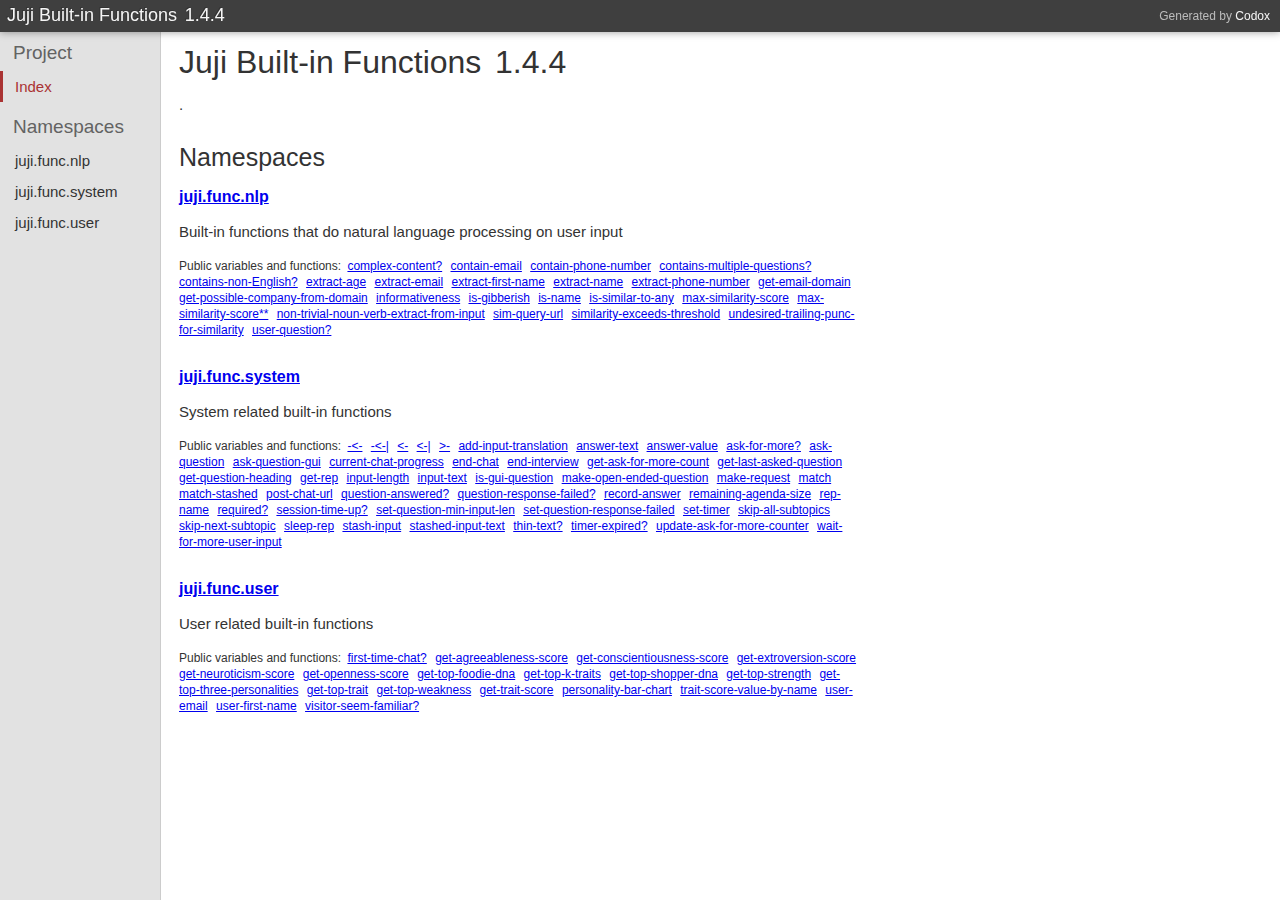
==== docs/sys-fun/index.html @ 47f6bfda "update system function doc" ====
<!DOCTYPE html PUBLIC ""
    "">
<html><head><meta charset="UTF-8" /><title>Juji Built-in Functions 1.4.4</title><link rel="stylesheet" type="text/css" href="css/default.css" /><link rel="stylesheet" type="text/css" href="css/highlight.css" /><script type="text/javascript" src="js/highlight.min.js"></script><script type="text/javascript" src="js/jquery.min.js"></script><script type="text/javascript" src="js/page_effects.js"></script><script>hljs.initHighlightingOnLoad();</script></head><body><div id="header"><h2>Generated by <a href="https://github.com/weavejester/codox">Codox</a></h2><h1><a href="index.html"><span class="project-title"><span class="project-name">Juji Built-in Functions</span> <span class="project-version">1.4.4</span></span></a></h1></div><div class="sidebar primary"><h3 class="no-link"><span class="inner">Project</span></h3><ul class="index-link"><li class="depth-1 current"><a href="index.html"><div class="inner">Index</div></a></li></ul><h3 class="no-link"><span class="inner">Namespaces</span></h3><ul><li class="depth-1"><a href="juji.func.nlp.html"><div class="inner"><span>juji.func.nlp</span></div></a></li><li class="depth-1"><a href="juji.func.system.html"><div class="inner"><span>juji.func.system</span></div></a></li><li class="depth-1"><a href="juji.func.user.html"><div class="inner"><span>juji.func.user</span></div></a></li></ul></div><div class="namespace-index" id="content"><h1><span class="project-title"><span class="project-name">Juji Built-in Functions</span> <span class="project-version">1.4.4</span></span></h1><div class="doc"><p>.</p></div><h2>Namespaces</h2><div class="namespace"><h3><a href="juji.func.nlp.html">juji.func.nlp</a></h3><div class="doc"><div class="markdown"><p>Built-in functions that do natural language processing on user input</p></div></div><div class="index"><p>Public variables and functions:</p><ul><li> <a href="juji.func.nlp.html#var-complex-content.3F">complex-content?</a> </li><li> <a href="juji.func.nlp.html#var-contain-email">contain-email</a> </li><li> <a href="juji.func.nlp.html#var-contain-phone-number">contain-phone-number</a> </li><li> <a href="juji.func.nlp.html#var-contains-multiple-questions.3F">contains-multiple-questions?</a> </li><li> <a href="juji.func.nlp.html#var-contains-non-English.3F">contains-non-English?</a> </li><li> <a href="juji.func.nlp.html#var-extract-age">extract-age</a> </li><li> <a href="juji.func.nlp.html#var-extract-email">extract-email</a> </li><li> <a href="juji.func.nlp.html#var-extract-first-name">extract-first-name</a> </li><li> <a href="juji.func.nlp.html#var-extract-name">extract-name</a> </li><li> <a href="juji.func.nlp.html#var-extract-phone-number">extract-phone-number</a> </li><li> <a href="juji.func.nlp.html#var-get-email-domain">get-email-domain</a> </li><li> <a href="juji.func.nlp.html#var-get-possible-company-from-domain">get-possible-company-from-domain</a> </li><li> <a href="juji.func.nlp.html#var-informativeness">informativeness</a> </li><li> <a href="juji.func.nlp.html#var-is-gibberish">is-gibberish</a> </li><li> <a href="juji.func.nlp.html#var-is-name">is-name</a> </li><li> <a href="juji.func.nlp.html#var-is-similar-to-any">is-similar-to-any</a> </li><li> <a href="juji.func.nlp.html#var-max-similarity-score">max-similarity-score</a> </li><li> <a href="juji.func.nlp.html#var-max-similarity-score**">max-similarity-score**</a> </li><li> <a href="juji.func.nlp.html#var-non-trivial-noun-verb-extract-from-input">non-trivial-noun-verb-extract-from-input</a> </li><li> <a href="juji.func.nlp.html#var-sim-query-url">sim-query-url</a> </li><li> <a href="juji.func.nlp.html#var-similarity-exceeds-threshold">similarity-exceeds-threshold</a> </li><li> <a href="juji.func.nlp.html#var-undesired-trailing-punc-for-similarity">undesired-trailing-punc-for-similarity</a> </li><li> <a href="juji.func.nlp.html#var-user-question.3F">user-question?</a> </li></ul></div></div><div class="namespace"><h3><a href="juji.func.system.html">juji.func.system</a></h3><div class="doc"><div class="markdown"><p>System related built-in functions</p></div></div><div class="index"><p>Public variables and functions:</p><ul><li> <a href="juji.func.system.html#var--.3C-">-&lt;-</a> </li><li> <a href="juji.func.system.html#var--.3C-.7C">-&lt;-|</a> </li><li> <a href="juji.func.system.html#var-.3C-">&lt;-</a> </li><li> <a href="juji.func.system.html#var-.3C-.7C">&lt;-|</a> </li><li> <a href="juji.func.system.html#var-.3E-">&gt;-</a> </li><li> <a href="juji.func.system.html#var-add-input-translation">add-input-translation</a> </li><li> <a href="juji.func.system.html#var-answer-text">answer-text</a> </li><li> <a href="juji.func.system.html#var-answer-value">answer-value</a> </li><li> <a href="juji.func.system.html#var-ask-for-more.3F">ask-for-more?</a> </li><li> <a href="juji.func.system.html#var-ask-question">ask-question</a> </li><li> <a href="juji.func.system.html#var-ask-question-gui">ask-question-gui</a> </li><li> <a href="juji.func.system.html#var-current-chat-progress">current-chat-progress</a> </li><li> <a href="juji.func.system.html#var-end-chat">end-chat</a> </li><li> <a href="juji.func.system.html#var-end-interview">end-interview</a> </li><li> <a href="juji.func.system.html#var-get-ask-for-more-count">get-ask-for-more-count</a> </li><li> <a href="juji.func.system.html#var-get-last-asked-question">get-last-asked-question</a> </li><li> <a href="juji.func.system.html#var-get-question-heading">get-question-heading</a> </li><li> <a href="juji.func.system.html#var-get-rep">get-rep</a> </li><li> <a href="juji.func.system.html#var-input-length">input-length</a> </li><li> <a href="juji.func.system.html#var-input-text">input-text</a> </li><li> <a href="juji.func.system.html#var-is-gui-question">is-gui-question</a> </li><li> <a href="juji.func.system.html#var-make-open-ended-question">make-open-ended-question</a> </li><li> <a href="juji.func.system.html#var-make-request">make-request</a> </li><li> <a href="juji.func.system.html#var-match">match</a> </li><li> <a href="juji.func.system.html#var-match-stashed">match-stashed</a> </li><li> <a href="juji.func.system.html#var-post-chat-url">post-chat-url</a> </li><li> <a href="juji.func.system.html#var-question-answered.3F">question-answered?</a> </li><li> <a href="juji.func.system.html#var-question-response-failed.3F">question-response-failed?</a> </li><li> <a href="juji.func.system.html#var-record-answer">record-answer</a> </li><li> <a href="juji.func.system.html#var-remaining-agenda-size">remaining-agenda-size</a> </li><li> <a href="juji.func.system.html#var-rep-name">rep-name</a> </li><li> <a href="juji.func.system.html#var-required.3F">required?</a> </li><li> <a href="juji.func.system.html#var-session-time-up.3F">session-time-up?</a> </li><li> <a href="juji.func.system.html#var-set-question-min-input-len">set-question-min-input-len</a> </li><li> <a href="juji.func.system.html#var-set-question-response-failed">set-question-response-failed</a> </li><li> <a href="juji.func.system.html#var-set-timer">set-timer</a> </li><li> <a href="juji.func.system.html#var-skip-all-subtopics">skip-all-subtopics</a> </li><li> <a href="juji.func.system.html#var-skip-next-subtopic">skip-next-subtopic</a> </li><li> <a href="juji.func.system.html#var-sleep-rep">sleep-rep</a> </li><li> <a href="juji.func.system.html#var-stash-input">stash-input</a> </li><li> <a href="juji.func.system.html#var-stashed-input-text">stashed-input-text</a> </li><li> <a href="juji.func.system.html#var-thin-text.3F">thin-text?</a> </li><li> <a href="juji.func.system.html#var-timer-expired.3F">timer-expired?</a> </li><li> <a href="juji.func.system.html#var-update-ask-for-more-counter">update-ask-for-more-counter</a> </li><li> <a href="juji.func.system.html#var-wait-for-more-user-input">wait-for-more-user-input</a> </li></ul></div></div><div class="namespace"><h3><a href="juji.func.user.html">juji.func.user</a></h3><div class="doc"><div class="markdown"><p>User related built-in functions</p></div></div><div class="index"><p>Public variables and functions:</p><ul><li> <a href="juji.func.user.html#var-first-time-chat.3F">first-time-chat?</a> </li><li> <a href="juji.func.user.html#var-get-agreeableness-score">get-agreeableness-score</a> </li><li> <a href="juji.func.user.html#var-get-conscientiousness-score">get-conscientiousness-score</a> </li><li> <a href="juji.func.user.html#var-get-extroversion-score">get-extroversion-score</a> </li><li> <a href="juji.func.user.html#var-get-neuroticism-score">get-neuroticism-score</a> </li><li> <a href="juji.func.user.html#var-get-openness-score">get-openness-score</a> </li><li> <a href="juji.func.user.html#var-get-top-foodie-dna">get-top-foodie-dna</a> </li><li> <a href="juji.func.user.html#var-get-top-k-traits">get-top-k-traits</a> </li><li> <a href="juji.func.user.html#var-get-top-shopper-dna">get-top-shopper-dna</a> </li><li> <a href="juji.func.user.html#var-get-top-strength">get-top-strength</a> </li><li> <a href="juji.func.user.html#var-get-top-three-personalities">get-top-three-personalities</a> </li><li> <a href="juji.func.user.html#var-get-top-trait">get-top-trait</a> </li><li> <a href="juji.func.user.html#var-get-top-weakness">get-top-weakness</a> </li><li> <a href="juji.func.user.html#var-get-trait-score">get-trait-score</a> </li><li> <a href="juji.func.user.html#var-personality-bar-chart">personality-bar-chart</a> </li><li> <a href="juji.func.user.html#var-trait-score-value-by-name">trait-score-value-by-name</a> </li><li> <a href="juji.func.user.html#var-user-email">user-email</a> </li><li> <a href="juji.func.user.html#var-user-first-name">user-first-name</a> </li><li> <a href="juji.func.user.html#var-visitor-seem-familiar.3F">visitor-seem-familiar?</a> </li></ul></div></div></div></body></html>
---- docs/sys-fun/css/default.css ----
body {
    font-family: Helvetica, Arial, sans-serif;
    font-size: 15px;
}

pre, code {
    font-family: Monaco, DejaVu Sans Mono, Consolas, monospace;
    font-size: 9pt;
    margin: 15px 0;
}

h1 {
    font-weight: normal;
    font-size: 29px;
    margin: 10px 0 2px 0;
    padding: 0;
}

h2 {
    font-weight: normal;
    font-size: 25px;
}

h5.license {
    margin: 9px 0 22px 0;
    color: #555;
    font-weight: normal;
    font-size: 12px;
    font-style: italic;
}

.document h1, .namespace-index h1 {
    font-size: 32px;
    margin-top: 12px;
}

#header, #content, .sidebar {
    position: fixed;
}

#header {
    top: 0;
    left: 0;
    right: 0;
    height: 22px;
    color: #f5f5f5;
    padding: 5px 7px;
}

#content {
    top: 32px;
    right: 0;
    bottom: 0;
    overflow: auto;
    background: #fff;
    color: #333;
    padding: 0 18px;
}

.sidebar {
    position: fixed;
    top: 32px;
    bottom: 0;
    overflow: auto;
}

.sidebar.primary {
    background: #e2e2e2;
    border-right: solid 1px #cccccc;
    left: 0;
    width: 250px;
}

.sidebar.secondary {
    background: #f2f2f2;
    border-right: solid 1px #d7d7d7;
    left: 251px;
    width: 200px;
}

#content.namespace-index, #content.document {
    left: 251px;
}

#content.namespace-docs {
    left: 452px;
}

#content.document {
    padding-bottom: 10%;
}

#header {
    background: #3f3f3f;
    box-shadow: 0 0 8px rgba(0, 0, 0, 0.4);
    z-index: 100;
}

#header h1 {
    margin: 0;
    padding: 0;
    font-size: 18px;
    font-weight: lighter;
    text-shadow: -1px -1px 0px #333;
}

#header h1 .project-version {
    font-weight: normal;
}

.project-version {
    padding-left: 0.15em;
}

#header a, .sidebar a {
    display: block;
    text-decoration: none;
}

#header a {
    color: #f5f5f5;
}

.sidebar a {
    color: #333;
}

#header h2 {
    float: right;
    font-size: 9pt;
    font-weight: normal;
    margin: 4px 3px;
    padding: 0;
    color: #bbb;
}

#header h2 a {
    display: inline;
}

.sidebar h3 {
    margin: 0;
    padding: 10px 13px 0 13px;
    font-size: 19px;
    font-weight: lighter;
}

.sidebar h3 a {
    color: #444;
}

.sidebar h3.no-link {
    color: #636363;
}

.sidebar ul {
    padding: 7px 0 6px 0;
    margin: 0;
}

.sidebar ul.index-link {
    padding-bottom: 4px;
}

.sidebar li {
    display: block;
    vertical-align: middle;
}

.sidebar li a, .sidebar li .no-link {
    border-left: 3px solid transparent;
    padding: 0 10px;
    white-space: nowrap;
}

.sidebar li .no-link {
    display: block;
    color: #777;
    font-style: italic;
}

.sidebar li .inner {
    display: inline-block;
    padding-top: 7px;
    height: 24px;
}

.sidebar li a, .sidebar li .tree {
    height: 31px;
}

.depth-1 .inner { padding-left: 2px; }
.depth-2 .inner { padding-left: 6px; }
.depth-3 .inner { padding-left: 20px; }
.depth-4 .inner { padding-left: 34px; }
.depth-5 .inner { padding-left: 48px; }
.depth-6 .inner { padding-left: 62px; }

.sidebar li .tree {
    display: block;
    float: left;
    position: relative;
    top: -10px;
    margin: 0 4px 0 0;
    padding: 0;
}

.sidebar li.depth-1 .tree {
    display: none;
}

.sidebar li .tree .top, .sidebar li .tree .bottom {
    display: block;
    margin: 0;
    padding: 0;
    width: 7px;
}

.sidebar li .tree .top {
    border-left: 1px solid #aaa;
    border-bottom: 1px solid #aaa;
    height: 19px;
}

.sidebar li .tree .bottom {
    height: 22px;
}

.sidebar li.branch .tree .bottom {
    border-left: 1px solid #aaa;
}

.sidebar.primary li.current a {
    border-left: 3px solid #a33;
    color: #a33;
}

.sidebar.secondary li.current a {
    border-left: 3px solid #33a;
    color: #33a;
}

.namespace-index h2 {
    margin: 30px 0 0 0;
}

.namespace-index h3 {
    font-size: 16px;
    font-weight: bold;
    margin-bottom: 0;
}

.namespace-index .topics {
    padding-left: 30px;
    margin: 11px 0 0 0;
}

.namespace-index .topics li {
    padding: 5px 0;
}

.namespace-docs h3 {
    font-size: 18px;
    font-weight: bold;
}

.public h3 {
    margin: 0;
    float: left;
}

.usage {
    clear: both;
}

.public {
    margin: 0;
    border-top: 1px solid #e0e0e0;
    padding-top: 14px;
    padding-bottom: 6px;
}

.public:last-child {
    margin-bottom: 20%;
}

.members .public:last-child {
    margin-bottom: 0;
}

.members {
    margin: 15px 0;
}

.members h4 {
    color: #555;
    font-weight: normal;
    font-variant: small-caps;
    margin: 0 0 5px 0;
}

.members .inner {
    padding-top: 5px;
    padding-left: 12px;
    margin-top: 2px;
    margin-left: 7px;
    border-left: 1px solid #bbb;
}

#content .members .inner h3 {
    font-size: 12pt;
}

.members .public {
    border-top: none;
    margin-top: 0;
    padding-top: 6px;
    padding-bottom: 0;
}

.members .public:first-child {
    padding-top: 0;
}

h4.type,
h4.dynamic,
h4.added,
h4.deprecated {
    float: left;
    margin: 3px 10px 15px 0;
    font-size: 15px;
    font-weight: bold;
    font-variant: small-caps;
}

.public h4.type,
.public h4.dynamic,
.public h4.added,
.public h4.deprecated {
    font-size: 13px;
    font-weight: bold;
    margin: 3px 0 0 10px;
}

.members h4.type,
.members h4.added,
.members h4.deprecated {
    margin-top: 1px;
}

h4.type {
    color: #717171;
}

h4.dynamic {
    color: #9933aa;
}

h4.added {
    color: #508820;
}

h4.deprecated {
    color: #880000;
}

.namespace {
    margin-bottom: 30px;
}

.namespace:last-child {
    margin-bottom: 10%;
}

.index {
    padding: 0;
    font-size: 80%;
    margin: 15px 0;
    line-height: 16px;
}

.index * {
    display: inline;
}

.index p {
    padding-right: 3px;
}

.index li {
    padding-right: 5px;
}

.index ul {
    padding-left: 0;
}

.type-sig {
    clear: both;
    color: #088;
}

.type-sig pre {
    padding-top: 10px;
    margin: 0;
}

.usage code {
    display: block;
    color: #008;
    margin: 2px 0;
}

.usage code:first-child {
    padding-top: 10px;
}

p {
    margin: 15px 0;
}

.public p:first-child, .public pre.plaintext {
    margin-top: 12px;
}

.doc {
    margin: 0 0 26px 0;
    clear: both;
}

.public .doc {
    margin: 0;
}

.namespace-index .doc {
    margin-bottom: 20px;
}

.namespace-index .namespace .doc {
    margin-bottom: 10px;
}

.markdown p, .markdown li, .markdown dt, .markdown dd, .markdown td {
    line-height: 22px;
}

.markdown li {
    padding: 2px 0;
}

.markdown h2 {
    font-weight: normal;
    font-size: 25px;
    margin: 30px 0 10px 0;
}

.markdown h3 {
    font-weight: normal;
    font-size: 20px;
    margin: 30px 0 0 0;
}

.markdown h4 {
    font-size: 15px;
    margin: 22px 0 -4px 0;
}

.doc, .public, .namespace .index {
    max-width: 680px;
    overflow-x: visible;
}

.markdown pre > code {
    display: block;
    padding: 10px;
}

.markdown pre > code, .src-link a {
    border: 1px solid #e4e4e4;
    border-radius: 2px;
}

.markdown code:not(.hljs), .src-link a {
    background: #f6f6f6;
}

pre.deps {
    display: inline-block;
    margin: 0 10px;
    border: 1px solid #e4e4e4;
    border-radius: 2px;
    padding: 10px;
    background-color: #f6f6f6;
}

.markdown hr {
    border-style: solid;
    border-top: none;
    color: #ccc;
}

.doc ul, .doc ol {
    padding-left: 30px;
}

.doc table {
    border-collapse: collapse;
    margin: 0 10px;
}

.doc table td, .doc table th {
    border: 1px solid #dddddd;
    padding: 4px 6px;
}

.doc table th {
    background: #f2f2f2;
}

.doc dl {
    margin: 0 10px 20px 10px;
}

.doc dl dt {
    font-weight: bold;
    margin: 0;
    padding: 3px 0;
    border-bottom: 1px solid #ddd;
}

.doc dl dd {
    padding: 5px 0;
    margin: 0 0 5px 10px;
}

.doc abbr {
    border-bottom: 1px dotted #333;
    font-variant: none;
    cursor: help;
}

.src-link {
    margin-bottom: 15px;
}

.src-link a {
    font-size: 70%;
    padding: 1px 4px;
    text-decoration: none;
    color: #5555bb;
}
---- docs/sys-fun/css/highlight.css ----
/*
github.com style (c) Vasily Polovnyov <vast@whiteants.net>
*/

.hljs {
  display: block;
  overflow-x: auto;
  padding: 0.5em;
  color: #333;
  background: #f8f8f8;
}

.hljs-comment,
.hljs-quote {
  color: #998;
  font-style: italic;
}

.hljs-keyword,
.hljs-selector-tag,
.hljs-subst {
  color: #333;
  font-weight: bold;
}

.hljs-number,
.hljs-literal,
.hljs-variable,
.hljs-template-variable,
.hljs-tag .hljs-attr {
  color: #008080;
}

.hljs-string,
.hljs-doctag {
  color: #d14;
}

.hljs-title,
.hljs-section,
.hljs-selector-id {
  color: #900;
  font-weight: bold;
}

.hljs-subst {
  font-weight: normal;
}

.hljs-type,
.hljs-class .hljs-title {
  color: #458;
  font-weight: bold;
}

.hljs-tag,
.hljs-name,
.hljs-attribute {
  color: #000080;
  font-weight: normal;
}

.hljs-regexp,
.hljs-link {
  color: #009926;
}

.hljs-symbol,
.hljs-bullet {
  color: #990073;
}

.hljs-built_in,
.hljs-builtin-name {
  color: #0086b3;
}

.hljs-meta {
  color: #999;
  font-weight: bold;
}

.hljs-deletion {
  background: #fdd;
}

.hljs-addition {
  background: #dfd;
}

.hljs-emphasis {
  font-style: italic;
}

.hljs-strong {
  font-weight: bold;
}
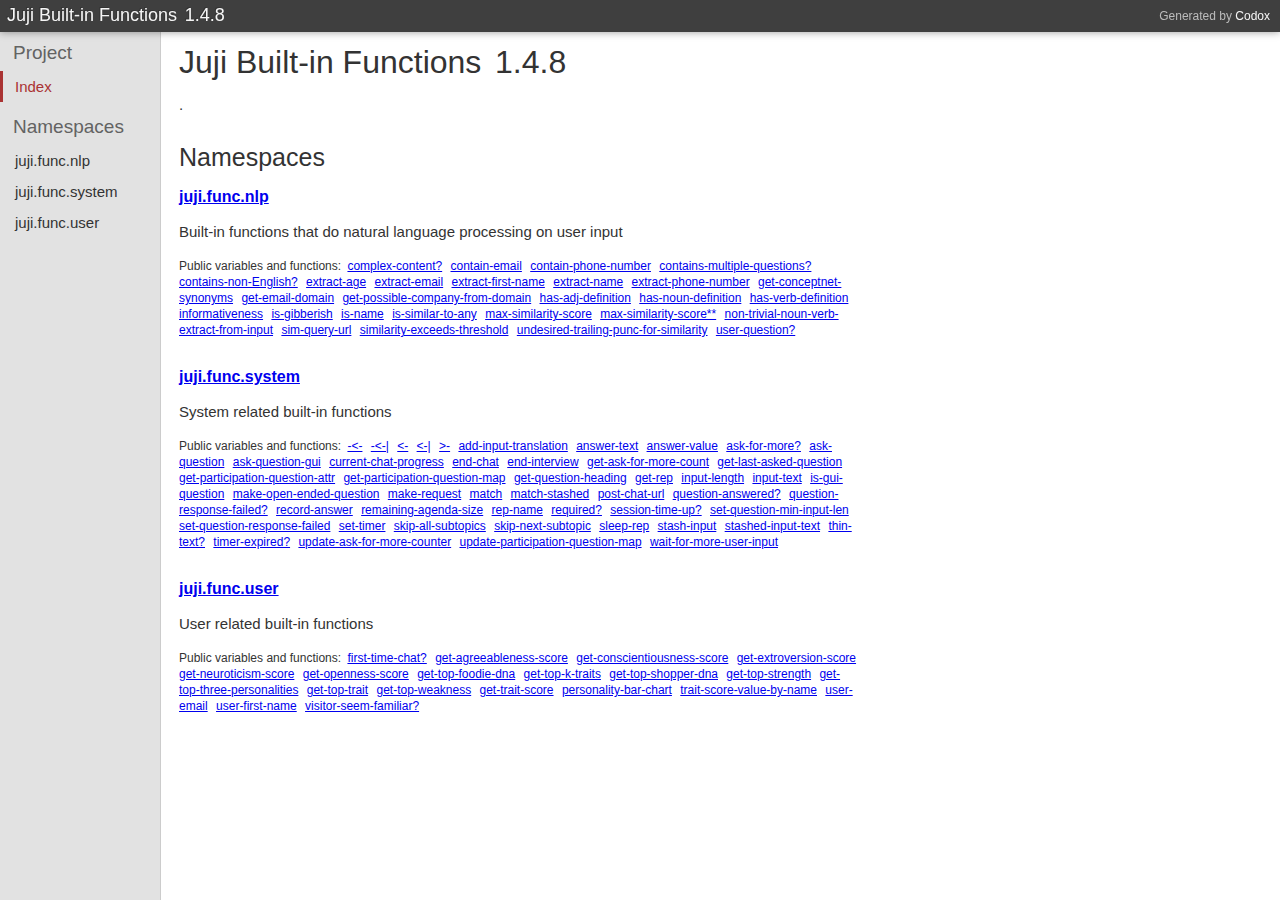
==== commit 384dd6d6: "update system func docs and mention namespaced token not allowed in match" ====
--- a/docs/sys-fun/index.html
+++ b/docs/sys-fun/index.html
@@ -1,3 +1,3 @@
 <!DOCTYPE html PUBLIC ""
     "">
-<html><head><meta charset="UTF-8" /><title>Juji Built-in Functions 1.4.4</title><link rel="stylesheet" type="text/css" href="css/default.css" /><link rel="stylesheet" type="text/css" href="css/highlight.css" /><script type="text/javascript" src="js/highlight.min.js"></script><script type="text/javascript" src="js/jquery.min.js"></script><script type="text/javascript" src="js/page_effects.js"></script><script>hljs.initHighlightingOnLoad();</script></head><body><div id="header"><h2>Generated by <a href="https://github.com/weavejester/codox">Codox</a></h2><h1><a href="index.html"><span class="project-title"><span class="project-name">Juji Built-in Functions</span> <span class="project-version">1.4.4</span></span></a></h1></div><div class="sidebar primary"><h3 class="no-link"><span class="inner">Project</span></h3><ul class="index-link"><li class="depth-1 current"><a href="index.html"><div class="inner">Index</div></a></li></ul><h3 class="no-link"><span class="inner">Namespaces</span></h3><ul><li class="depth-1"><a href="juji.func.nlp.html"><div class="inner"><span>juji.func.nlp</span></div></a></li><li class="depth-1"><a href="juji.func.system.html"><div class="inner"><span>juji.func.system</span></div></a></li><li class="depth-1"><a href="juji.func.user.html"><div class="inner"><span>juji.func.user</span></div></a></li></ul></div><div class="namespace-index" id="content"><h1><span class="project-title"><span class="project-name">Juji Built-in Functions</span> <span class="project-version">1.4.4</span></span></h1><div class="doc"><p>.</p></div><h2>Namespaces</h2><div class="namespace"><h3><a href="juji.func.nlp.html">juji.func.nlp</a></h3><div class="doc"><div class="markdown"><p>Built-in functions that do natural language processing on user input</p></div></div><div class="index"><p>Public variables and functions:</p><ul><li> <a href="juji.func.nlp.html#var-complex-content.3F">complex-content?</a> </li><li> <a href="juji.func.nlp.html#var-contain-email">contain-email</a> </li><li> <a href="juji.func.nlp.html#var-contain-phone-number">contain-phone-number</a> </li><li> <a href="juji.func.nlp.html#var-contains-multiple-questions.3F">contains-multiple-questions?</a> </li><li> <a href="juji.func.nlp.html#var-contains-non-English.3F">contains-non-English?</a> </li><li> <a href="juji.func.nlp.html#var-extract-age">extract-age</a> </li><li> <a href="juji.func.nlp.html#var-extract-email">extract-email</a> </li><li> <a href="juji.func.nlp.html#var-extract-first-name">extract-first-name</a> </li><li> <a href="juji.func.nlp.html#var-extract-name">extract-name</a> </li><li> <a href="juji.func.nlp.html#var-extract-phone-number">extract-phone-number</a> </li><li> <a href="juji.func.nlp.html#var-get-email-domain">get-email-domain</a> </li><li> <a href="juji.func.nlp.html#var-get-possible-company-from-domain">get-possible-company-from-domain</a> </li><li> <a href="juji.func.nlp.html#var-informativeness">informativeness</a> </li><li> <a href="juji.func.nlp.html#var-is-gibberish">is-gibberish</a> </li><li> <a href="juji.func.nlp.html#var-is-name">is-name</a> </li><li> <a href="juji.func.nlp.html#var-is-similar-to-any">is-similar-to-any</a> </li><li> <a href="juji.func.nlp.html#var-max-similarity-score">max-similarity-score</a> </li><li> <a href="juji.func.nlp.html#var-max-similarity-score**">max-similarity-score**</a> </li><li> <a href="juji.func.nlp.html#var-non-trivial-noun-verb-extract-from-input">non-trivial-noun-verb-extract-from-input</a> </li><li> <a href="juji.func.nlp.html#var-sim-query-url">sim-query-url</a> </li><li> <a href="juji.func.nlp.html#var-similarity-exceeds-threshold">similarity-exceeds-threshold</a> </li><li> <a href="juji.func.nlp.html#var-undesired-trailing-punc-for-similarity">undesired-trailing-punc-for-similarity</a> </li><li> <a href="juji.func.nlp.html#var-user-question.3F">user-question?</a> </li></ul></div></div><div class="namespace"><h3><a href="juji.func.system.html">juji.func.system</a></h3><div class="doc"><div class="markdown"><p>System related built-in functions</p></div></div><div class="index"><p>Public variables and functions:</p><ul><li> <a href="juji.func.system.html#var--.3C-">-&lt;-</a> </li><li> <a href="juji.func.system.html#var--.3C-.7C">-&lt;-|</a> </li><li> <a href="juji.func.system.html#var-.3C-">&lt;-</a> </li><li> <a href="juji.func.system.html#var-.3C-.7C">&lt;-|</a> </li><li> <a href="juji.func.system.html#var-.3E-">&gt;-</a> </li><li> <a href="juji.func.system.html#var-add-input-translation">add-input-translation</a> </li><li> <a href="juji.func.system.html#var-answer-text">answer-text</a> </li><li> <a href="juji.func.system.html#var-answer-value">answer-value</a> </li><li> <a href="juji.func.system.html#var-ask-for-more.3F">ask-for-more?</a> </li><li> <a href="juji.func.system.html#var-ask-question">ask-question</a> </li><li> <a href="juji.func.system.html#var-ask-question-gui">ask-question-gui</a> </li><li> <a href="juji.func.system.html#var-current-chat-progress">current-chat-progress</a> </li><li> <a href="juji.func.system.html#var-end-chat">end-chat</a> </li><li> <a href="juji.func.system.html#var-end-interview">end-interview</a> </li><li> <a href="juji.func.system.html#var-get-ask-for-more-count">get-ask-for-more-count</a> </li><li> <a href="juji.func.system.html#var-get-last-asked-question">get-last-asked-question</a> </li><li> <a href="juji.func.system.html#var-get-question-heading">get-question-heading</a> </li><li> <a href="juji.func.system.html#var-get-rep">get-rep</a> </li><li> <a href="juji.func.system.html#var-input-length">input-length</a> </li><li> <a href="juji.func.system.html#var-input-text">input-text</a> </li><li> <a href="juji.func.system.html#var-is-gui-question">is-gui-question</a> </li><li> <a href="juji.func.system.html#var-make-open-ended-question">make-open-ended-question</a> </li><li> <a href="juji.func.system.html#var-make-request">make-request</a> </li><li> <a href="juji.func.system.html#var-match">match</a> </li><li> <a href="juji.func.system.html#var-match-stashed">match-stashed</a> </li><li> <a href="juji.func.system.html#var-post-chat-url">post-chat-url</a> </li><li> <a href="juji.func.system.html#var-question-answered.3F">question-answered?</a> </li><li> <a href="juji.func.system.html#var-question-response-failed.3F">question-response-failed?</a> </li><li> <a href="juji.func.system.html#var-record-answer">record-answer</a> </li><li> <a href="juji.func.system.html#var-remaining-agenda-size">remaining-agenda-size</a> </li><li> <a href="juji.func.system.html#var-rep-name">rep-name</a> </li><li> <a href="juji.func.system.html#var-required.3F">required?</a> </li><li> <a href="juji.func.system.html#var-session-time-up.3F">session-time-up?</a> </li><li> <a href="juji.func.system.html#var-set-question-min-input-len">set-question-min-input-len</a> </li><li> <a href="juji.func.system.html#var-set-question-response-failed">set-question-response-failed</a> </li><li> <a href="juji.func.system.html#var-set-timer">set-timer</a> </li><li> <a href="juji.func.system.html#var-skip-all-subtopics">skip-all-subtopics</a> </li><li> <a href="juji.func.system.html#var-skip-next-subtopic">skip-next-subtopic</a> </li><li> <a href="juji.func.system.html#var-sleep-rep">sleep-rep</a> </li><li> <a href="juji.func.system.html#var-stash-input">stash-input</a> </li><li> <a href="juji.func.system.html#var-stashed-input-text">stashed-input-text</a> </li><li> <a href="juji.func.system.html#var-thin-text.3F">thin-text?</a> </li><li> <a href="juji.func.system.html#var-timer-expired.3F">timer-expired?</a> </li><li> <a href="juji.func.system.html#var-update-ask-for-more-counter">update-ask-for-more-counter</a> </li><li> <a href="juji.func.system.html#var-wait-for-more-user-input">wait-for-more-user-input</a> </li></ul></div></div><div class="namespace"><h3><a href="juji.func.user.html">juji.func.user</a></h3><div class="doc"><div class="markdown"><p>User related built-in functions</p></div></div><div class="index"><p>Public variables and functions:</p><ul><li> <a href="juji.func.user.html#var-first-time-chat.3F">first-time-chat?</a> </li><li> <a href="juji.func.user.html#var-get-agreeableness-score">get-agreeableness-score</a> </li><li> <a href="juji.func.user.html#var-get-conscientiousness-score">get-conscientiousness-score</a> </li><li> <a href="juji.func.user.html#var-get-extroversion-score">get-extroversion-score</a> </li><li> <a href="juji.func.user.html#var-get-neuroticism-score">get-neuroticism-score</a> </li><li> <a href="juji.func.user.html#var-get-openness-score">get-openness-score</a> </li><li> <a href="juji.func.user.html#var-get-top-foodie-dna">get-top-foodie-dna</a> </li><li> <a href="juji.func.user.html#var-get-top-k-traits">get-top-k-traits</a> </li><li> <a href="juji.func.user.html#var-get-top-shopper-dna">get-top-shopper-dna</a> </li><li> <a href="juji.func.user.html#var-get-top-strength">get-top-strength</a> </li><li> <a href="juji.func.user.html#var-get-top-three-personalities">get-top-three-personalities</a> </li><li> <a href="juji.func.user.html#var-get-top-trait">get-top-trait</a> </li><li> <a href="juji.func.user.html#var-get-top-weakness">get-top-weakness</a> </li><li> <a href="juji.func.user.html#var-get-trait-score">get-trait-score</a> </li><li> <a href="juji.func.user.html#var-personality-bar-chart">personality-bar-chart</a> </li><li> <a href="juji.func.user.html#var-trait-score-value-by-name">trait-score-value-by-name</a> </li><li> <a href="juji.func.user.html#var-user-email">user-email</a> </li><li> <a href="juji.func.user.html#var-user-first-name">user-first-name</a> </li><li> <a href="juji.func.user.html#var-visitor-seem-familiar.3F">visitor-seem-familiar?</a> </li></ul></div></div></div></body></html>+<html><head><meta charset="UTF-8" /><title>Juji Built-in Functions 1.4.8</title><link rel="stylesheet" type="text/css" href="css/default.css" /><link rel="stylesheet" type="text/css" href="css/highlight.css" /><script type="text/javascript" src="js/highlight.min.js"></script><script type="text/javascript" src="js/jquery.min.js"></script><script type="text/javascript" src="js/page_effects.js"></script><script>hljs.initHighlightingOnLoad();</script></head><body><div id="header"><h2>Generated by <a href="https://github.com/weavejester/codox">Codox</a></h2><h1><a href="index.html"><span class="project-title"><span class="project-name">Juji Built-in Functions</span> <span class="project-version">1.4.8</span></span></a></h1></div><div class="sidebar primary"><h3 class="no-link"><span class="inner">Project</span></h3><ul class="index-link"><li class="depth-1 current"><a href="index.html"><div class="inner">Index</div></a></li></ul><h3 class="no-link"><span class="inner">Namespaces</span></h3><ul><li class="depth-1"><a href="juji.func.nlp.html"><div class="inner"><span>juji.func.nlp</span></div></a></li><li class="depth-1"><a href="juji.func.system.html"><div class="inner"><span>juji.func.system</span></div></a></li><li class="depth-1"><a href="juji.func.user.html"><div class="inner"><span>juji.func.user</span></div></a></li></ul></div><div class="namespace-index" id="content"><h1><span class="project-title"><span class="project-name">Juji Built-in Functions</span> <span class="project-version">1.4.8</span></span></h1><div class="doc"><p>.</p></div><h2>Namespaces</h2><div class="namespace"><h3><a href="juji.func.nlp.html">juji.func.nlp</a></h3><div class="doc"><div class="markdown"><p>Built-in functions that do natural language processing on user input</p></div></div><div class="index"><p>Public variables and functions:</p><ul><li> <a href="juji.func.nlp.html#var-complex-content.3F">complex-content?</a> </li><li> <a href="juji.func.nlp.html#var-contain-email">contain-email</a> </li><li> <a href="juji.func.nlp.html#var-contain-phone-number">contain-phone-number</a> </li><li> <a href="juji.func.nlp.html#var-contains-multiple-questions.3F">contains-multiple-questions?</a> </li><li> <a href="juji.func.nlp.html#var-contains-non-English.3F">contains-non-English?</a> </li><li> <a href="juji.func.nlp.html#var-extract-age">extract-age</a> </li><li> <a href="juji.func.nlp.html#var-extract-email">extract-email</a> </li><li> <a href="juji.func.nlp.html#var-extract-first-name">extract-first-name</a> </li><li> <a href="juji.func.nlp.html#var-extract-name">extract-name</a> </li><li> <a href="juji.func.nlp.html#var-extract-phone-number">extract-phone-number</a> </li><li> <a href="juji.func.nlp.html#var-get-conceptnet-synonyms">get-conceptnet-synonyms</a> </li><li> <a href="juji.func.nlp.html#var-get-email-domain">get-email-domain</a> </li><li> <a href="juji.func.nlp.html#var-get-possible-company-from-domain">get-possible-company-from-domain</a> </li><li> <a href="juji.func.nlp.html#var-has-adj-definition">has-adj-definition</a> </li><li> <a href="juji.func.nlp.html#var-has-noun-definition">has-noun-definition</a> </li><li> <a href="juji.func.nlp.html#var-has-verb-definition">has-verb-definition</a> </li><li> <a href="juji.func.nlp.html#var-informativeness">informativeness</a> </li><li> <a href="juji.func.nlp.html#var-is-gibberish">is-gibberish</a> </li><li> <a href="juji.func.nlp.html#var-is-name">is-name</a> </li><li> <a href="juji.func.nlp.html#var-is-similar-to-any">is-similar-to-any</a> </li><li> <a href="juji.func.nlp.html#var-max-similarity-score">max-similarity-score</a> </li><li> <a href="juji.func.nlp.html#var-max-similarity-score**">max-similarity-score**</a> </li><li> <a href="juji.func.nlp.html#var-non-trivial-noun-verb-extract-from-input">non-trivial-noun-verb-extract-from-input</a> </li><li> <a href="juji.func.nlp.html#var-sim-query-url">sim-query-url</a> </li><li> <a href="juji.func.nlp.html#var-similarity-exceeds-threshold">similarity-exceeds-threshold</a> </li><li> <a href="juji.func.nlp.html#var-undesired-trailing-punc-for-similarity">undesired-trailing-punc-for-similarity</a> </li><li> <a href="juji.func.nlp.html#var-user-question.3F">user-question?</a> </li></ul></div></div><div class="namespace"><h3><a href="juji.func.system.html">juji.func.system</a></h3><div class="doc"><div class="markdown"><p>System related built-in functions</p></div></div><div class="index"><p>Public variables and functions:</p><ul><li> <a href="juji.func.system.html#var--.3C-">-&lt;-</a> </li><li> <a href="juji.func.system.html#var--.3C-.7C">-&lt;-|</a> </li><li> <a href="juji.func.system.html#var-.3C-">&lt;-</a> </li><li> <a href="juji.func.system.html#var-.3C-.7C">&lt;-|</a> </li><li> <a href="juji.func.system.html#var-.3E-">&gt;-</a> </li><li> <a href="juji.func.system.html#var-add-input-translation">add-input-translation</a> </li><li> <a href="juji.func.system.html#var-answer-text">answer-text</a> </li><li> <a href="juji.func.system.html#var-answer-value">answer-value</a> </li><li> <a href="juji.func.system.html#var-ask-for-more.3F">ask-for-more?</a> </li><li> <a href="juji.func.system.html#var-ask-question">ask-question</a> </li><li> <a href="juji.func.system.html#var-ask-question-gui">ask-question-gui</a> </li><li> <a href="juji.func.system.html#var-current-chat-progress">current-chat-progress</a> </li><li> <a href="juji.func.system.html#var-end-chat">end-chat</a> </li><li> <a href="juji.func.system.html#var-end-interview">end-interview</a> </li><li> <a href="juji.func.system.html#var-get-ask-for-more-count">get-ask-for-more-count</a> </li><li> <a href="juji.func.system.html#var-get-last-asked-question">get-last-asked-question</a> </li><li> <a href="juji.func.system.html#var-get-participation-question-attr">get-participation-question-attr</a> </li><li> <a href="juji.func.system.html#var-get-participation-question-map">get-participation-question-map</a> </li><li> <a href="juji.func.system.html#var-get-question-heading">get-question-heading</a> </li><li> <a href="juji.func.system.html#var-get-rep">get-rep</a> </li><li> <a href="juji.func.system.html#var-input-length">input-length</a> </li><li> <a href="juji.func.system.html#var-input-text">input-text</a> </li><li> <a href="juji.func.system.html#var-is-gui-question">is-gui-question</a> </li><li> <a href="juji.func.system.html#var-make-open-ended-question">make-open-ended-question</a> </li><li> <a href="juji.func.system.html#var-make-request">make-request</a> </li><li> <a href="juji.func.system.html#var-match">match</a> </li><li> <a href="juji.func.system.html#var-match-stashed">match-stashed</a> </li><li> <a href="juji.func.system.html#var-post-chat-url">post-chat-url</a> </li><li> <a href="juji.func.system.html#var-question-answered.3F">question-answered?</a> </li><li> <a href="juji.func.system.html#var-question-response-failed.3F">question-response-failed?</a> </li><li> <a href="juji.func.system.html#var-record-answer">record-answer</a> </li><li> <a href="juji.func.system.html#var-remaining-agenda-size">remaining-agenda-size</a> </li><li> <a href="juji.func.system.html#var-rep-name">rep-name</a> </li><li> <a href="juji.func.system.html#var-required.3F">required?</a> </li><li> <a href="juji.func.system.html#var-session-time-up.3F">session-time-up?</a> </li><li> <a href="juji.func.system.html#var-set-question-min-input-len">set-question-min-input-len</a> </li><li> <a href="juji.func.system.html#var-set-question-response-failed">set-question-response-failed</a> </li><li> <a href="juji.func.system.html#var-set-timer">set-timer</a> </li><li> <a href="juji.func.system.html#var-skip-all-subtopics">skip-all-subtopics</a> </li><li> <a href="juji.func.system.html#var-skip-next-subtopic">skip-next-subtopic</a> </li><li> <a href="juji.func.system.html#var-sleep-rep">sleep-rep</a> </li><li> <a href="juji.func.system.html#var-stash-input">stash-input</a> </li><li> <a href="juji.func.system.html#var-stashed-input-text">stashed-input-text</a> </li><li> <a href="juji.func.system.html#var-thin-text.3F">thin-text?</a> </li><li> <a href="juji.func.system.html#var-timer-expired.3F">timer-expired?</a> </li><li> <a href="juji.func.system.html#var-update-ask-for-more-counter">update-ask-for-more-counter</a> </li><li> <a href="juji.func.system.html#var-update-participation-question-map">update-participation-question-map</a> </li><li> <a href="juji.func.system.html#var-wait-for-more-user-input">wait-for-more-user-input</a> </li></ul></div></div><div class="namespace"><h3><a href="juji.func.user.html">juji.func.user</a></h3><div class="doc"><div class="markdown"><p>User related built-in functions</p></div></div><div class="index"><p>Public variables and functions:</p><ul><li> <a href="juji.func.user.html#var-first-time-chat.3F">first-time-chat?</a> </li><li> <a href="juji.func.user.html#var-get-agreeableness-score">get-agreeableness-score</a> </li><li> <a href="juji.func.user.html#var-get-conscientiousness-score">get-conscientiousness-score</a> </li><li> <a href="juji.func.user.html#var-get-extroversion-score">get-extroversion-score</a> </li><li> <a href="juji.func.user.html#var-get-neuroticism-score">get-neuroticism-score</a> </li><li> <a href="juji.func.user.html#var-get-openness-score">get-openness-score</a> </li><li> <a href="juji.func.user.html#var-get-top-foodie-dna">get-top-foodie-dna</a> </li><li> <a href="juji.func.user.html#var-get-top-k-traits">get-top-k-traits</a> </li><li> <a href="juji.func.user.html#var-get-top-shopper-dna">get-top-shopper-dna</a> </li><li> <a href="juji.func.user.html#var-get-top-strength">get-top-strength</a> </li><li> <a href="juji.func.user.html#var-get-top-three-personalities">get-top-three-personalities</a> </li><li> <a href="juji.func.user.html#var-get-top-trait">get-top-trait</a> </li><li> <a href="juji.func.user.html#var-get-top-weakness">get-top-weakness</a> </li><li> <a href="juji.func.user.html#var-get-trait-score">get-trait-score</a> </li><li> <a href="juji.func.user.html#var-personality-bar-chart">personality-bar-chart</a> </li><li> <a href="juji.func.user.html#var-trait-score-value-by-name">trait-score-value-by-name</a> </li><li> <a href="juji.func.user.html#var-user-email">user-email</a> </li><li> <a href="juji.func.user.html#var-user-first-name">user-first-name</a> </li><li> <a href="juji.func.user.html#var-visitor-seem-familiar.3F">visitor-seem-familiar?</a> </li></ul></div></div></div></body></html>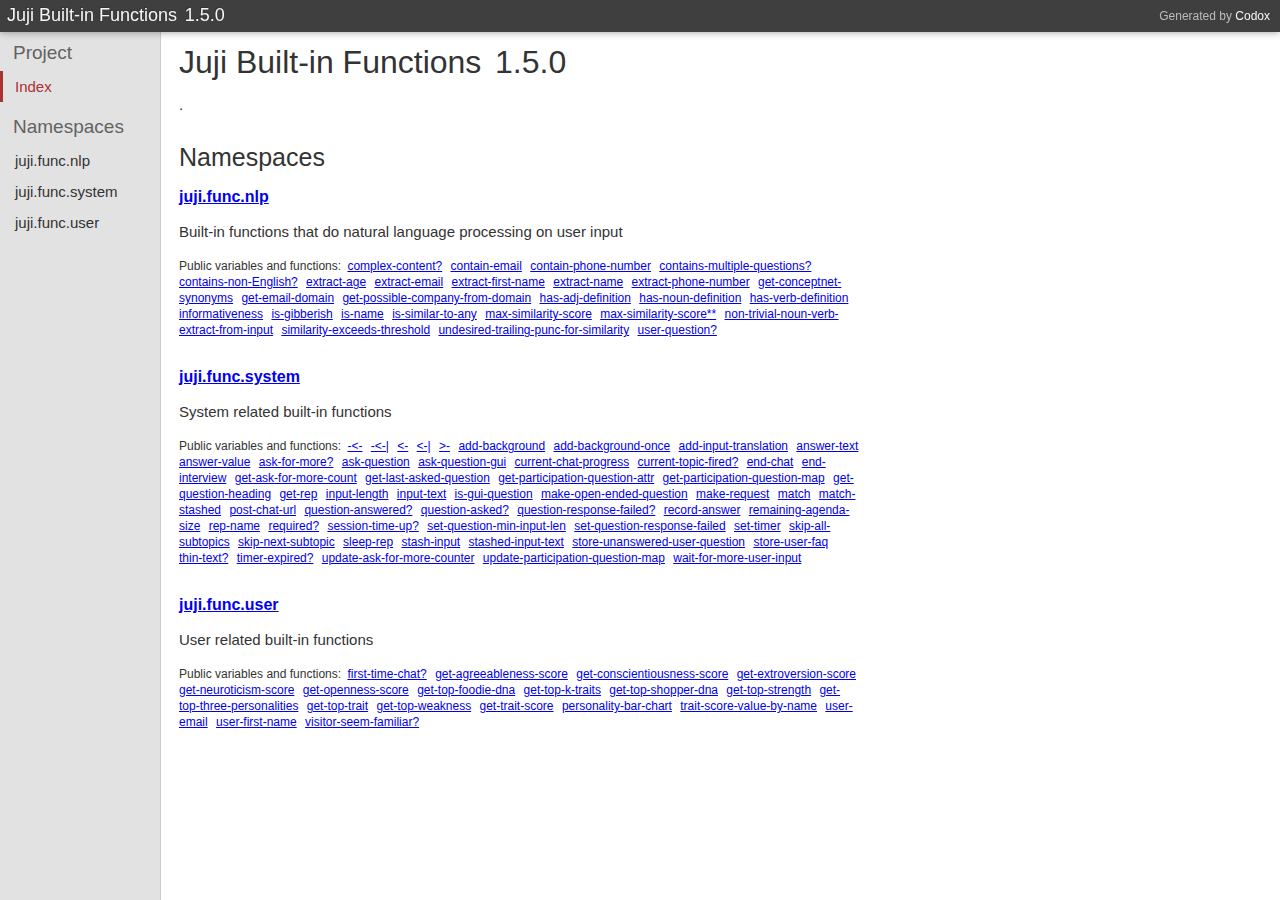
==== commit 89c431a5: "update doc to 1.5.0" ====
--- a/docs/sys-fun/index.html
+++ b/docs/sys-fun/index.html
@@ -1,3 +1,3 @@
 <!DOCTYPE html PUBLIC ""
     "">
-<html><head><meta charset="UTF-8" /><title>Juji Built-in Functions 1.4.8</title><link rel="stylesheet" type="text/css" href="css/default.css" /><link rel="stylesheet" type="text/css" href="css/highlight.css" /><script type="text/javascript" src="js/highlight.min.js"></script><script type="text/javascript" src="js/jquery.min.js"></script><script type="text/javascript" src="js/page_effects.js"></script><script>hljs.initHighlightingOnLoad();</script></head><body><div id="header"><h2>Generated by <a href="https://github.com/weavejester/codox">Codox</a></h2><h1><a href="index.html"><span class="project-title"><span class="project-name">Juji Built-in Functions</span> <span class="project-version">1.4.8</span></span></a></h1></div><div class="sidebar primary"><h3 class="no-link"><span class="inner">Project</span></h3><ul class="index-link"><li class="depth-1 current"><a href="index.html"><div class="inner">Index</div></a></li></ul><h3 class="no-link"><span class="inner">Namespaces</span></h3><ul><li class="depth-1"><a href="juji.func.nlp.html"><div class="inner"><span>juji.func.nlp</span></div></a></li><li class="depth-1"><a href="juji.func.system.html"><div class="inner"><span>juji.func.system</span></div></a></li><li class="depth-1"><a href="juji.func.user.html"><div class="inner"><span>juji.func.user</span></div></a></li></ul></div><div class="namespace-index" id="content"><h1><span class="project-title"><span class="project-name">Juji Built-in Functions</span> <span class="project-version">1.4.8</span></span></h1><div class="doc"><p>.</p></div><h2>Namespaces</h2><div class="namespace"><h3><a href="juji.func.nlp.html">juji.func.nlp</a></h3><div class="doc"><div class="markdown"><p>Built-in functions that do natural language processing on user input</p></div></div><div class="index"><p>Public variables and functions:</p><ul><li> <a href="juji.func.nlp.html#var-complex-content.3F">complex-content?</a> </li><li> <a href="juji.func.nlp.html#var-contain-email">contain-email</a> </li><li> <a href="juji.func.nlp.html#var-contain-phone-number">contain-phone-number</a> </li><li> <a href="juji.func.nlp.html#var-contains-multiple-questions.3F">contains-multiple-questions?</a> </li><li> <a href="juji.func.nlp.html#var-contains-non-English.3F">contains-non-English?</a> </li><li> <a href="juji.func.nlp.html#var-extract-age">extract-age</a> </li><li> <a href="juji.func.nlp.html#var-extract-email">extract-email</a> </li><li> <a href="juji.func.nlp.html#var-extract-first-name">extract-first-name</a> </li><li> <a href="juji.func.nlp.html#var-extract-name">extract-name</a> </li><li> <a href="juji.func.nlp.html#var-extract-phone-number">extract-phone-number</a> </li><li> <a href="juji.func.nlp.html#var-get-conceptnet-synonyms">get-conceptnet-synonyms</a> </li><li> <a href="juji.func.nlp.html#var-get-email-domain">get-email-domain</a> </li><li> <a href="juji.func.nlp.html#var-get-possible-company-from-domain">get-possible-company-from-domain</a> </li><li> <a href="juji.func.nlp.html#var-has-adj-definition">has-adj-definition</a> </li><li> <a href="juji.func.nlp.html#var-has-noun-definition">has-noun-definition</a> </li><li> <a href="juji.func.nlp.html#var-has-verb-definition">has-verb-definition</a> </li><li> <a href="juji.func.nlp.html#var-informativeness">informativeness</a> </li><li> <a href="juji.func.nlp.html#var-is-gibberish">is-gibberish</a> </li><li> <a href="juji.func.nlp.html#var-is-name">is-name</a> </li><li> <a href="juji.func.nlp.html#var-is-similar-to-any">is-similar-to-any</a> </li><li> <a href="juji.func.nlp.html#var-max-similarity-score">max-similarity-score</a> </li><li> <a href="juji.func.nlp.html#var-max-similarity-score**">max-similarity-score**</a> </li><li> <a href="juji.func.nlp.html#var-non-trivial-noun-verb-extract-from-input">non-trivial-noun-verb-extract-from-input</a> </li><li> <a href="juji.func.nlp.html#var-sim-query-url">sim-query-url</a> </li><li> <a href="juji.func.nlp.html#var-similarity-exceeds-threshold">similarity-exceeds-threshold</a> </li><li> <a href="juji.func.nlp.html#var-undesired-trailing-punc-for-similarity">undesired-trailing-punc-for-similarity</a> </li><li> <a href="juji.func.nlp.html#var-user-question.3F">user-question?</a> </li></ul></div></div><div class="namespace"><h3><a href="juji.func.system.html">juji.func.system</a></h3><div class="doc"><div class="markdown"><p>System related built-in functions</p></div></div><div class="index"><p>Public variables and functions:</p><ul><li> <a href="juji.func.system.html#var--.3C-">-&lt;-</a> </li><li> <a href="juji.func.system.html#var--.3C-.7C">-&lt;-|</a> </li><li> <a href="juji.func.system.html#var-.3C-">&lt;-</a> </li><li> <a href="juji.func.system.html#var-.3C-.7C">&lt;-|</a> </li><li> <a href="juji.func.system.html#var-.3E-">&gt;-</a> </li><li> <a href="juji.func.system.html#var-add-input-translation">add-input-translation</a> </li><li> <a href="juji.func.system.html#var-answer-text">answer-text</a> </li><li> <a href="juji.func.system.html#var-answer-value">answer-value</a> </li><li> <a href="juji.func.system.html#var-ask-for-more.3F">ask-for-more?</a> </li><li> <a href="juji.func.system.html#var-ask-question">ask-question</a> </li><li> <a href="juji.func.system.html#var-ask-question-gui">ask-question-gui</a> </li><li> <a href="juji.func.system.html#var-current-chat-progress">current-chat-progress</a> </li><li> <a href="juji.func.system.html#var-end-chat">end-chat</a> </li><li> <a href="juji.func.system.html#var-end-interview">end-interview</a> </li><li> <a href="juji.func.system.html#var-get-ask-for-more-count">get-ask-for-more-count</a> </li><li> <a href="juji.func.system.html#var-get-last-asked-question">get-last-asked-question</a> </li><li> <a href="juji.func.system.html#var-get-participation-question-attr">get-participation-question-attr</a> </li><li> <a href="juji.func.system.html#var-get-participation-question-map">get-participation-question-map</a> </li><li> <a href="juji.func.system.html#var-get-question-heading">get-question-heading</a> </li><li> <a href="juji.func.system.html#var-get-rep">get-rep</a> </li><li> <a href="juji.func.system.html#var-input-length">input-length</a> </li><li> <a href="juji.func.system.html#var-input-text">input-text</a> </li><li> <a href="juji.func.system.html#var-is-gui-question">is-gui-question</a> </li><li> <a href="juji.func.system.html#var-make-open-ended-question">make-open-ended-question</a> </li><li> <a href="juji.func.system.html#var-make-request">make-request</a> </li><li> <a href="juji.func.system.html#var-match">match</a> </li><li> <a href="juji.func.system.html#var-match-stashed">match-stashed</a> </li><li> <a href="juji.func.system.html#var-post-chat-url">post-chat-url</a> </li><li> <a href="juji.func.system.html#var-question-answered.3F">question-answered?</a> </li><li> <a href="juji.func.system.html#var-question-response-failed.3F">question-response-failed?</a> </li><li> <a href="juji.func.system.html#var-record-answer">record-answer</a> </li><li> <a href="juji.func.system.html#var-remaining-agenda-size">remaining-agenda-size</a> </li><li> <a href="juji.func.system.html#var-rep-name">rep-name</a> </li><li> <a href="juji.func.system.html#var-required.3F">required?</a> </li><li> <a href="juji.func.system.html#var-session-time-up.3F">session-time-up?</a> </li><li> <a href="juji.func.system.html#var-set-question-min-input-len">set-question-min-input-len</a> </li><li> <a href="juji.func.system.html#var-set-question-response-failed">set-question-response-failed</a> </li><li> <a href="juji.func.system.html#var-set-timer">set-timer</a> </li><li> <a href="juji.func.system.html#var-skip-all-subtopics">skip-all-subtopics</a> </li><li> <a href="juji.func.system.html#var-skip-next-subtopic">skip-next-subtopic</a> </li><li> <a href="juji.func.system.html#var-sleep-rep">sleep-rep</a> </li><li> <a href="juji.func.system.html#var-stash-input">stash-input</a> </li><li> <a href="juji.func.system.html#var-stashed-input-text">stashed-input-text</a> </li><li> <a href="juji.func.system.html#var-thin-text.3F">thin-text?</a> </li><li> <a href="juji.func.system.html#var-timer-expired.3F">timer-expired?</a> </li><li> <a href="juji.func.system.html#var-update-ask-for-more-counter">update-ask-for-more-counter</a> </li><li> <a href="juji.func.system.html#var-update-participation-question-map">update-participation-question-map</a> </li><li> <a href="juji.func.system.html#var-wait-for-more-user-input">wait-for-more-user-input</a> </li></ul></div></div><div class="namespace"><h3><a href="juji.func.user.html">juji.func.user</a></h3><div class="doc"><div class="markdown"><p>User related built-in functions</p></div></div><div class="index"><p>Public variables and functions:</p><ul><li> <a href="juji.func.user.html#var-first-time-chat.3F">first-time-chat?</a> </li><li> <a href="juji.func.user.html#var-get-agreeableness-score">get-agreeableness-score</a> </li><li> <a href="juji.func.user.html#var-get-conscientiousness-score">get-conscientiousness-score</a> </li><li> <a href="juji.func.user.html#var-get-extroversion-score">get-extroversion-score</a> </li><li> <a href="juji.func.user.html#var-get-neuroticism-score">get-neuroticism-score</a> </li><li> <a href="juji.func.user.html#var-get-openness-score">get-openness-score</a> </li><li> <a href="juji.func.user.html#var-get-top-foodie-dna">get-top-foodie-dna</a> </li><li> <a href="juji.func.user.html#var-get-top-k-traits">get-top-k-traits</a> </li><li> <a href="juji.func.user.html#var-get-top-shopper-dna">get-top-shopper-dna</a> </li><li> <a href="juji.func.user.html#var-get-top-strength">get-top-strength</a> </li><li> <a href="juji.func.user.html#var-get-top-three-personalities">get-top-three-personalities</a> </li><li> <a href="juji.func.user.html#var-get-top-trait">get-top-trait</a> </li><li> <a href="juji.func.user.html#var-get-top-weakness">get-top-weakness</a> </li><li> <a href="juji.func.user.html#var-get-trait-score">get-trait-score</a> </li><li> <a href="juji.func.user.html#var-personality-bar-chart">personality-bar-chart</a> </li><li> <a href="juji.func.user.html#var-trait-score-value-by-name">trait-score-value-by-name</a> </li><li> <a href="juji.func.user.html#var-user-email">user-email</a> </li><li> <a href="juji.func.user.html#var-user-first-name">user-first-name</a> </li><li> <a href="juji.func.user.html#var-visitor-seem-familiar.3F">visitor-seem-familiar?</a> </li></ul></div></div></div></body></html>+<html><head><meta charset="UTF-8" /><title>Juji Built-in Functions 1.5.0</title><link rel="stylesheet" type="text/css" href="css/default.css" /><link rel="stylesheet" type="text/css" href="css/highlight.css" /><script type="text/javascript" src="js/highlight.min.js"></script><script type="text/javascript" src="js/jquery.min.js"></script><script type="text/javascript" src="js/page_effects.js"></script><script>hljs.initHighlightingOnLoad();</script></head><body><div id="header"><h2>Generated by <a href="https://github.com/weavejester/codox">Codox</a></h2><h1><a href="index.html"><span class="project-title"><span class="project-name">Juji Built-in Functions</span> <span class="project-version">1.5.0</span></span></a></h1></div><div class="sidebar primary"><h3 class="no-link"><span class="inner">Project</span></h3><ul class="index-link"><li class="depth-1 current"><a href="index.html"><div class="inner">Index</div></a></li></ul><h3 class="no-link"><span class="inner">Namespaces</span></h3><ul><li class="depth-1"><a href="juji.func.nlp.html"><div class="inner"><span>juji.func.nlp</span></div></a></li><li class="depth-1"><a href="juji.func.system.html"><div class="inner"><span>juji.func.system</span></div></a></li><li class="depth-1"><a href="juji.func.user.html"><div class="inner"><span>juji.func.user</span></div></a></li></ul></div><div class="namespace-index" id="content"><h1><span class="project-title"><span class="project-name">Juji Built-in Functions</span> <span class="project-version">1.5.0</span></span></h1><div class="doc"><p>.</p></div><h2>Namespaces</h2><div class="namespace"><h3><a href="juji.func.nlp.html">juji.func.nlp</a></h3><div class="doc"><div class="markdown"><p>Built-in functions that do natural language processing on user input</p></div></div><div class="index"><p>Public variables and functions:</p><ul><li> <a href="juji.func.nlp.html#var-complex-content.3F">complex-content?</a> </li><li> <a href="juji.func.nlp.html#var-contain-email">contain-email</a> </li><li> <a href="juji.func.nlp.html#var-contain-phone-number">contain-phone-number</a> </li><li> <a href="juji.func.nlp.html#var-contains-multiple-questions.3F">contains-multiple-questions?</a> </li><li> <a href="juji.func.nlp.html#var-contains-non-English.3F">contains-non-English?</a> </li><li> <a href="juji.func.nlp.html#var-extract-age">extract-age</a> </li><li> <a href="juji.func.nlp.html#var-extract-email">extract-email</a> </li><li> <a href="juji.func.nlp.html#var-extract-first-name">extract-first-name</a> </li><li> <a href="juji.func.nlp.html#var-extract-name">extract-name</a> </li><li> <a href="juji.func.nlp.html#var-extract-phone-number">extract-phone-number</a> </li><li> <a href="juji.func.nlp.html#var-get-conceptnet-synonyms">get-conceptnet-synonyms</a> </li><li> <a href="juji.func.nlp.html#var-get-email-domain">get-email-domain</a> </li><li> <a href="juji.func.nlp.html#var-get-possible-company-from-domain">get-possible-company-from-domain</a> </li><li> <a href="juji.func.nlp.html#var-has-adj-definition">has-adj-definition</a> </li><li> <a href="juji.func.nlp.html#var-has-noun-definition">has-noun-definition</a> </li><li> <a href="juji.func.nlp.html#var-has-verb-definition">has-verb-definition</a> </li><li> <a href="juji.func.nlp.html#var-informativeness">informativeness</a> </li><li> <a href="juji.func.nlp.html#var-is-gibberish">is-gibberish</a> </li><li> <a href="juji.func.nlp.html#var-is-name">is-name</a> </li><li> <a href="juji.func.nlp.html#var-is-similar-to-any">is-similar-to-any</a> </li><li> <a href="juji.func.nlp.html#var-max-similarity-score">max-similarity-score</a> </li><li> <a href="juji.func.nlp.html#var-max-similarity-score**">max-similarity-score**</a> </li><li> <a href="juji.func.nlp.html#var-non-trivial-noun-verb-extract-from-input">non-trivial-noun-verb-extract-from-input</a> </li><li> <a href="juji.func.nlp.html#var-similarity-exceeds-threshold">similarity-exceeds-threshold</a> </li><li> <a href="juji.func.nlp.html#var-undesired-trailing-punc-for-similarity">undesired-trailing-punc-for-similarity</a> </li><li> <a href="juji.func.nlp.html#var-user-question.3F">user-question?</a> </li></ul></div></div><div class="namespace"><h3><a href="juji.func.system.html">juji.func.system</a></h3><div class="doc"><div class="markdown"><p>System related built-in functions</p></div></div><div class="index"><p>Public variables and functions:</p><ul><li> <a href="juji.func.system.html#var--.3C-">-&lt;-</a> </li><li> <a href="juji.func.system.html#var--.3C-.7C">-&lt;-|</a> </li><li> <a href="juji.func.system.html#var-.3C-">&lt;-</a> </li><li> <a href="juji.func.system.html#var-.3C-.7C">&lt;-|</a> </li><li> <a href="juji.func.system.html#var-.3E-">&gt;-</a> </li><li> <a href="juji.func.system.html#var-add-background">add-background</a> </li><li> <a href="juji.func.system.html#var-add-background-once">add-background-once</a> </li><li> <a href="juji.func.system.html#var-add-input-translation">add-input-translation</a> </li><li> <a href="juji.func.system.html#var-answer-text">answer-text</a> </li><li> <a href="juji.func.system.html#var-answer-value">answer-value</a> </li><li> <a href="juji.func.system.html#var-ask-for-more.3F">ask-for-more?</a> </li><li> <a href="juji.func.system.html#var-ask-question">ask-question</a> </li><li> <a href="juji.func.system.html#var-ask-question-gui">ask-question-gui</a> </li><li> <a href="juji.func.system.html#var-current-chat-progress">current-chat-progress</a> </li><li> <a href="juji.func.system.html#var-current-topic-fired.3F">current-topic-fired?</a> </li><li> <a href="juji.func.system.html#var-end-chat">end-chat</a> </li><li> <a href="juji.func.system.html#var-end-interview">end-interview</a> </li><li> <a href="juji.func.system.html#var-get-ask-for-more-count">get-ask-for-more-count</a> </li><li> <a href="juji.func.system.html#var-get-last-asked-question">get-last-asked-question</a> </li><li> <a href="juji.func.system.html#var-get-participation-question-attr">get-participation-question-attr</a> </li><li> <a href="juji.func.system.html#var-get-participation-question-map">get-participation-question-map</a> </li><li> <a href="juji.func.system.html#var-get-question-heading">get-question-heading</a> </li><li> <a href="juji.func.system.html#var-get-rep">get-rep</a> </li><li> <a href="juji.func.system.html#var-input-length">input-length</a> </li><li> <a href="juji.func.system.html#var-input-text">input-text</a> </li><li> <a href="juji.func.system.html#var-is-gui-question">is-gui-question</a> </li><li> <a href="juji.func.system.html#var-make-open-ended-question">make-open-ended-question</a> </li><li> <a href="juji.func.system.html#var-make-request">make-request</a> </li><li> <a href="juji.func.system.html#var-match">match</a> </li><li> <a href="juji.func.system.html#var-match-stashed">match-stashed</a> </li><li> <a href="juji.func.system.html#var-post-chat-url">post-chat-url</a> </li><li> <a href="juji.func.system.html#var-question-answered.3F">question-answered?</a> </li><li> <a href="juji.func.system.html#var-question-asked.3F">question-asked?</a> </li><li> <a href="juji.func.system.html#var-question-response-failed.3F">question-response-failed?</a> </li><li> <a href="juji.func.system.html#var-record-answer">record-answer</a> </li><li> <a href="juji.func.system.html#var-remaining-agenda-size">remaining-agenda-size</a> </li><li> <a href="juji.func.system.html#var-rep-name">rep-name</a> </li><li> <a href="juji.func.system.html#var-required.3F">required?</a> </li><li> <a href="juji.func.system.html#var-session-time-up.3F">session-time-up?</a> </li><li> <a href="juji.func.system.html#var-set-question-min-input-len">set-question-min-input-len</a> </li><li> <a href="juji.func.system.html#var-set-question-response-failed">set-question-response-failed</a> </li><li> <a href="juji.func.system.html#var-set-timer">set-timer</a> </li><li> <a href="juji.func.system.html#var-skip-all-subtopics">skip-all-subtopics</a> </li><li> <a href="juji.func.system.html#var-skip-next-subtopic">skip-next-subtopic</a> </li><li> <a href="juji.func.system.html#var-sleep-rep">sleep-rep</a> </li><li> <a href="juji.func.system.html#var-stash-input">stash-input</a> </li><li> <a href="juji.func.system.html#var-stashed-input-text">stashed-input-text</a> </li><li> <a href="juji.func.system.html#var-store-unanswered-user-question">store-unanswered-user-question</a> </li><li> <a href="juji.func.system.html#var-store-user-faq">store-user-faq</a> </li><li> <a href="juji.func.system.html#var-thin-text.3F">thin-text?</a> </li><li> <a href="juji.func.system.html#var-timer-expired.3F">timer-expired?</a> </li><li> <a href="juji.func.system.html#var-update-ask-for-more-counter">update-ask-for-more-counter</a> </li><li> <a href="juji.func.system.html#var-update-participation-question-map">update-participation-question-map</a> </li><li> <a href="juji.func.system.html#var-wait-for-more-user-input">wait-for-more-user-input</a> </li></ul></div></div><div class="namespace"><h3><a href="juji.func.user.html">juji.func.user</a></h3><div class="doc"><div class="markdown"><p>User related built-in functions</p></div></div><div class="index"><p>Public variables and functions:</p><ul><li> <a href="juji.func.user.html#var-first-time-chat.3F">first-time-chat?</a> </li><li> <a href="juji.func.user.html#var-get-agreeableness-score">get-agreeableness-score</a> </li><li> <a href="juji.func.user.html#var-get-conscientiousness-score">get-conscientiousness-score</a> </li><li> <a href="juji.func.user.html#var-get-extroversion-score">get-extroversion-score</a> </li><li> <a href="juji.func.user.html#var-get-neuroticism-score">get-neuroticism-score</a> </li><li> <a href="juji.func.user.html#var-get-openness-score">get-openness-score</a> </li><li> <a href="juji.func.user.html#var-get-top-foodie-dna">get-top-foodie-dna</a> </li><li> <a href="juji.func.user.html#var-get-top-k-traits">get-top-k-traits</a> </li><li> <a href="juji.func.user.html#var-get-top-shopper-dna">get-top-shopper-dna</a> </li><li> <a href="juji.func.user.html#var-get-top-strength">get-top-strength</a> </li><li> <a href="juji.func.user.html#var-get-top-three-personalities">get-top-three-personalities</a> </li><li> <a href="juji.func.user.html#var-get-top-trait">get-top-trait</a> </li><li> <a href="juji.func.user.html#var-get-top-weakness">get-top-weakness</a> </li><li> <a href="juji.func.user.html#var-get-trait-score">get-trait-score</a> </li><li> <a href="juji.func.user.html#var-personality-bar-chart">personality-bar-chart</a> </li><li> <a href="juji.func.user.html#var-trait-score-value-by-name">trait-score-value-by-name</a> </li><li> <a href="juji.func.user.html#var-user-email">user-email</a> </li><li> <a href="juji.func.user.html#var-user-first-name">user-first-name</a> </li><li> <a href="juji.func.user.html#var-visitor-seem-familiar.3F">visitor-seem-familiar?</a> </li></ul></div></div></div></body></html>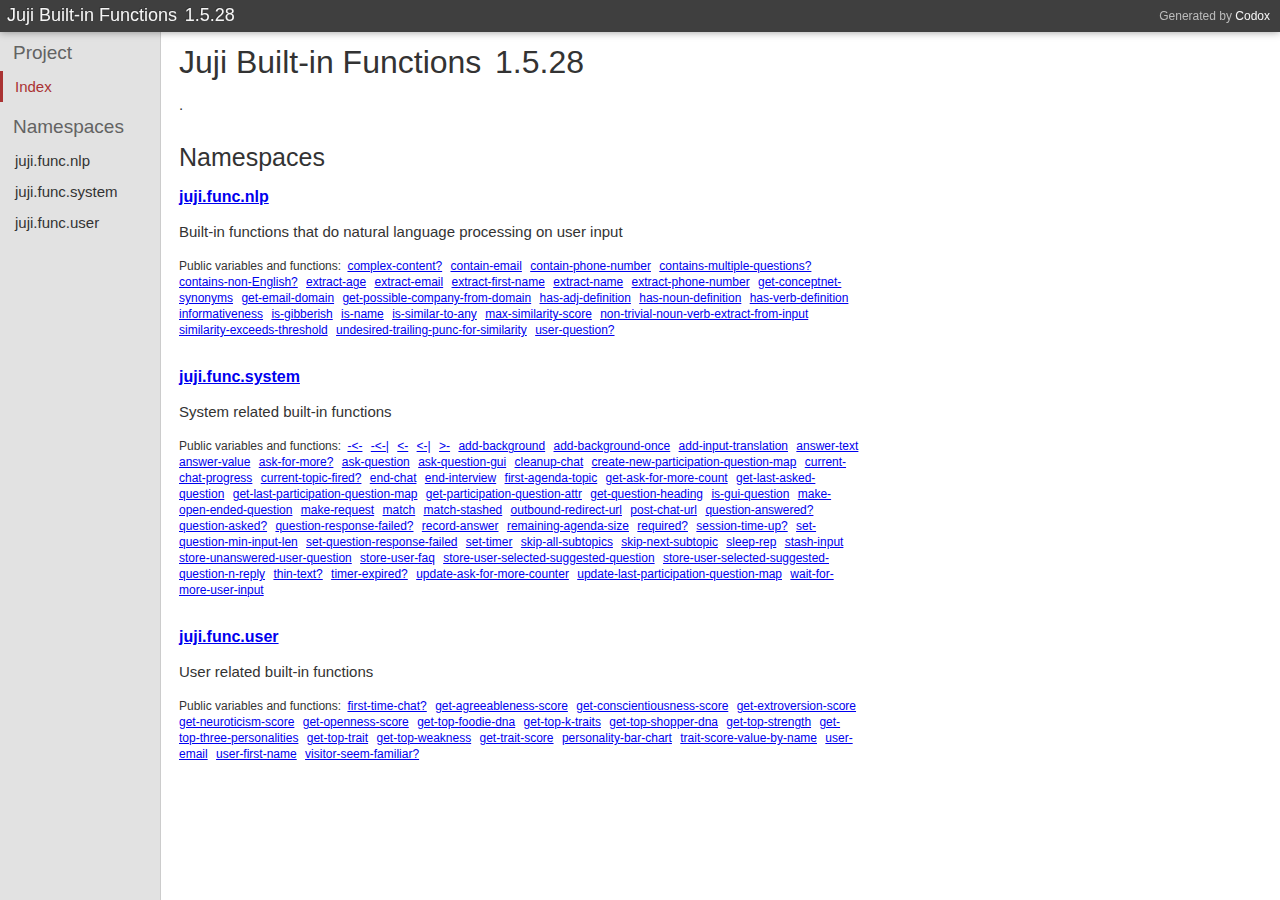
==== commit 030decb7: "update api docs" ====
--- a/docs/sys-fun/index.html
+++ b/docs/sys-fun/index.html
@@ -1,3 +1,3 @@
 <!DOCTYPE html PUBLIC ""
     "">
-<html><head><meta charset="UTF-8" /><title>Juji Built-in Functions 1.5.0</title><link rel="stylesheet" type="text/css" href="css/default.css" /><link rel="stylesheet" type="text/css" href="css/highlight.css" /><script type="text/javascript" src="js/highlight.min.js"></script><script type="text/javascript" src="js/jquery.min.js"></script><script type="text/javascript" src="js/page_effects.js"></script><script>hljs.initHighlightingOnLoad();</script></head><body><div id="header"><h2>Generated by <a href="https://github.com/weavejester/codox">Codox</a></h2><h1><a href="index.html"><span class="project-title"><span class="project-name">Juji Built-in Functions</span> <span class="project-version">1.5.0</span></span></a></h1></div><div class="sidebar primary"><h3 class="no-link"><span class="inner">Project</span></h3><ul class="index-link"><li class="depth-1 current"><a href="index.html"><div class="inner">Index</div></a></li></ul><h3 class="no-link"><span class="inner">Namespaces</span></h3><ul><li class="depth-1"><a href="juji.func.nlp.html"><div class="inner"><span>juji.func.nlp</span></div></a></li><li class="depth-1"><a href="juji.func.system.html"><div class="inner"><span>juji.func.system</span></div></a></li><li class="depth-1"><a href="juji.func.user.html"><div class="inner"><span>juji.func.user</span></div></a></li></ul></div><div class="namespace-index" id="content"><h1><span class="project-title"><span class="project-name">Juji Built-in Functions</span> <span class="project-version">1.5.0</span></span></h1><div class="doc"><p>.</p></div><h2>Namespaces</h2><div class="namespace"><h3><a href="juji.func.nlp.html">juji.func.nlp</a></h3><div class="doc"><div class="markdown"><p>Built-in functions that do natural language processing on user input</p></div></div><div class="index"><p>Public variables and functions:</p><ul><li> <a href="juji.func.nlp.html#var-complex-content.3F">complex-content?</a> </li><li> <a href="juji.func.nlp.html#var-contain-email">contain-email</a> </li><li> <a href="juji.func.nlp.html#var-contain-phone-number">contain-phone-number</a> </li><li> <a href="juji.func.nlp.html#var-contains-multiple-questions.3F">contains-multiple-questions?</a> </li><li> <a href="juji.func.nlp.html#var-contains-non-English.3F">contains-non-English?</a> </li><li> <a href="juji.func.nlp.html#var-extract-age">extract-age</a> </li><li> <a href="juji.func.nlp.html#var-extract-email">extract-email</a> </li><li> <a href="juji.func.nlp.html#var-extract-first-name">extract-first-name</a> </li><li> <a href="juji.func.nlp.html#var-extract-name">extract-name</a> </li><li> <a href="juji.func.nlp.html#var-extract-phone-number">extract-phone-number</a> </li><li> <a href="juji.func.nlp.html#var-get-conceptnet-synonyms">get-conceptnet-synonyms</a> </li><li> <a href="juji.func.nlp.html#var-get-email-domain">get-email-domain</a> </li><li> <a href="juji.func.nlp.html#var-get-possible-company-from-domain">get-possible-company-from-domain</a> </li><li> <a href="juji.func.nlp.html#var-has-adj-definition">has-adj-definition</a> </li><li> <a href="juji.func.nlp.html#var-has-noun-definition">has-noun-definition</a> </li><li> <a href="juji.func.nlp.html#var-has-verb-definition">has-verb-definition</a> </li><li> <a href="juji.func.nlp.html#var-informativeness">informativeness</a> </li><li> <a href="juji.func.nlp.html#var-is-gibberish">is-gibberish</a> </li><li> <a href="juji.func.nlp.html#var-is-name">is-name</a> </li><li> <a href="juji.func.nlp.html#var-is-similar-to-any">is-similar-to-any</a> </li><li> <a href="juji.func.nlp.html#var-max-similarity-score">max-similarity-score</a> </li><li> <a href="juji.func.nlp.html#var-max-similarity-score**">max-similarity-score**</a> </li><li> <a href="juji.func.nlp.html#var-non-trivial-noun-verb-extract-from-input">non-trivial-noun-verb-extract-from-input</a> </li><li> <a href="juji.func.nlp.html#var-similarity-exceeds-threshold">similarity-exceeds-threshold</a> </li><li> <a href="juji.func.nlp.html#var-undesired-trailing-punc-for-similarity">undesired-trailing-punc-for-similarity</a> </li><li> <a href="juji.func.nlp.html#var-user-question.3F">user-question?</a> </li></ul></div></div><div class="namespace"><h3><a href="juji.func.system.html">juji.func.system</a></h3><div class="doc"><div class="markdown"><p>System related built-in functions</p></div></div><div class="index"><p>Public variables and functions:</p><ul><li> <a href="juji.func.system.html#var--.3C-">-&lt;-</a> </li><li> <a href="juji.func.system.html#var--.3C-.7C">-&lt;-|</a> </li><li> <a href="juji.func.system.html#var-.3C-">&lt;-</a> </li><li> <a href="juji.func.system.html#var-.3C-.7C">&lt;-|</a> </li><li> <a href="juji.func.system.html#var-.3E-">&gt;-</a> </li><li> <a href="juji.func.system.html#var-add-background">add-background</a> </li><li> <a href="juji.func.system.html#var-add-background-once">add-background-once</a> </li><li> <a href="juji.func.system.html#var-add-input-translation">add-input-translation</a> </li><li> <a href="juji.func.system.html#var-answer-text">answer-text</a> </li><li> <a href="juji.func.system.html#var-answer-value">answer-value</a> </li><li> <a href="juji.func.system.html#var-ask-for-more.3F">ask-for-more?</a> </li><li> <a href="juji.func.system.html#var-ask-question">ask-question</a> </li><li> <a href="juji.func.system.html#var-ask-question-gui">ask-question-gui</a> </li><li> <a href="juji.func.system.html#var-current-chat-progress">current-chat-progress</a> </li><li> <a href="juji.func.system.html#var-current-topic-fired.3F">current-topic-fired?</a> </li><li> <a href="juji.func.system.html#var-end-chat">end-chat</a> </li><li> <a href="juji.func.system.html#var-end-interview">end-interview</a> </li><li> <a href="juji.func.system.html#var-get-ask-for-more-count">get-ask-for-more-count</a> </li><li> <a href="juji.func.system.html#var-get-last-asked-question">get-last-asked-question</a> </li><li> <a href="juji.func.system.html#var-get-participation-question-attr">get-participation-question-attr</a> </li><li> <a href="juji.func.system.html#var-get-participation-question-map">get-participation-question-map</a> </li><li> <a href="juji.func.system.html#var-get-question-heading">get-question-heading</a> </li><li> <a href="juji.func.system.html#var-get-rep">get-rep</a> </li><li> <a href="juji.func.system.html#var-input-length">input-length</a> </li><li> <a href="juji.func.system.html#var-input-text">input-text</a> </li><li> <a href="juji.func.system.html#var-is-gui-question">is-gui-question</a> </li><li> <a href="juji.func.system.html#var-make-open-ended-question">make-open-ended-question</a> </li><li> <a href="juji.func.system.html#var-make-request">make-request</a> </li><li> <a href="juji.func.system.html#var-match">match</a> </li><li> <a href="juji.func.system.html#var-match-stashed">match-stashed</a> </li><li> <a href="juji.func.system.html#var-post-chat-url">post-chat-url</a> </li><li> <a href="juji.func.system.html#var-question-answered.3F">question-answered?</a> </li><li> <a href="juji.func.system.html#var-question-asked.3F">question-asked?</a> </li><li> <a href="juji.func.system.html#var-question-response-failed.3F">question-response-failed?</a> </li><li> <a href="juji.func.system.html#var-record-answer">record-answer</a> </li><li> <a href="juji.func.system.html#var-remaining-agenda-size">remaining-agenda-size</a> </li><li> <a href="juji.func.system.html#var-rep-name">rep-name</a> </li><li> <a href="juji.func.system.html#var-required.3F">required?</a> </li><li> <a href="juji.func.system.html#var-session-time-up.3F">session-time-up?</a> </li><li> <a href="juji.func.system.html#var-set-question-min-input-len">set-question-min-input-len</a> </li><li> <a href="juji.func.system.html#var-set-question-response-failed">set-question-response-failed</a> </li><li> <a href="juji.func.system.html#var-set-timer">set-timer</a> </li><li> <a href="juji.func.system.html#var-skip-all-subtopics">skip-all-subtopics</a> </li><li> <a href="juji.func.system.html#var-skip-next-subtopic">skip-next-subtopic</a> </li><li> <a href="juji.func.system.html#var-sleep-rep">sleep-rep</a> </li><li> <a href="juji.func.system.html#var-stash-input">stash-input</a> </li><li> <a href="juji.func.system.html#var-stashed-input-text">stashed-input-text</a> </li><li> <a href="juji.func.system.html#var-store-unanswered-user-question">store-unanswered-user-question</a> </li><li> <a href="juji.func.system.html#var-store-user-faq">store-user-faq</a> </li><li> <a href="juji.func.system.html#var-thin-text.3F">thin-text?</a> </li><li> <a href="juji.func.system.html#var-timer-expired.3F">timer-expired?</a> </li><li> <a href="juji.func.system.html#var-update-ask-for-more-counter">update-ask-for-more-counter</a> </li><li> <a href="juji.func.system.html#var-update-participation-question-map">update-participation-question-map</a> </li><li> <a href="juji.func.system.html#var-wait-for-more-user-input">wait-for-more-user-input</a> </li></ul></div></div><div class="namespace"><h3><a href="juji.func.user.html">juji.func.user</a></h3><div class="doc"><div class="markdown"><p>User related built-in functions</p></div></div><div class="index"><p>Public variables and functions:</p><ul><li> <a href="juji.func.user.html#var-first-time-chat.3F">first-time-chat?</a> </li><li> <a href="juji.func.user.html#var-get-agreeableness-score">get-agreeableness-score</a> </li><li> <a href="juji.func.user.html#var-get-conscientiousness-score">get-conscientiousness-score</a> </li><li> <a href="juji.func.user.html#var-get-extroversion-score">get-extroversion-score</a> </li><li> <a href="juji.func.user.html#var-get-neuroticism-score">get-neuroticism-score</a> </li><li> <a href="juji.func.user.html#var-get-openness-score">get-openness-score</a> </li><li> <a href="juji.func.user.html#var-get-top-foodie-dna">get-top-foodie-dna</a> </li><li> <a href="juji.func.user.html#var-get-top-k-traits">get-top-k-traits</a> </li><li> <a href="juji.func.user.html#var-get-top-shopper-dna">get-top-shopper-dna</a> </li><li> <a href="juji.func.user.html#var-get-top-strength">get-top-strength</a> </li><li> <a href="juji.func.user.html#var-get-top-three-personalities">get-top-three-personalities</a> </li><li> <a href="juji.func.user.html#var-get-top-trait">get-top-trait</a> </li><li> <a href="juji.func.user.html#var-get-top-weakness">get-top-weakness</a> </li><li> <a href="juji.func.user.html#var-get-trait-score">get-trait-score</a> </li><li> <a href="juji.func.user.html#var-personality-bar-chart">personality-bar-chart</a> </li><li> <a href="juji.func.user.html#var-trait-score-value-by-name">trait-score-value-by-name</a> </li><li> <a href="juji.func.user.html#var-user-email">user-email</a> </li><li> <a href="juji.func.user.html#var-user-first-name">user-first-name</a> </li><li> <a href="juji.func.user.html#var-visitor-seem-familiar.3F">visitor-seem-familiar?</a> </li></ul></div></div></div></body></html>+<html><head><meta charset="UTF-8" /><title>Juji Built-in Functions 1.5.28</title><link rel="stylesheet" type="text/css" href="css/default.css" /><link rel="stylesheet" type="text/css" href="css/highlight.css" /><script type="text/javascript" src="js/highlight.min.js"></script><script type="text/javascript" src="js/jquery.min.js"></script><script type="text/javascript" src="js/page_effects.js"></script><script>hljs.initHighlightingOnLoad();</script></head><body><div id="header"><h2>Generated by <a href="https://github.com/weavejester/codox">Codox</a></h2><h1><a href="index.html"><span class="project-title"><span class="project-name">Juji Built-in Functions</span> <span class="project-version">1.5.28</span></span></a></h1></div><div class="sidebar primary"><h3 class="no-link"><span class="inner">Project</span></h3><ul class="index-link"><li class="depth-1 current"><a href="index.html"><div class="inner">Index</div></a></li></ul><h3 class="no-link"><span class="inner">Namespaces</span></h3><ul><li class="depth-1"><a href="juji.func.nlp.html"><div class="inner"><span>juji.func.nlp</span></div></a></li><li class="depth-1"><a href="juji.func.system.html"><div class="inner"><span>juji.func.system</span></div></a></li><li class="depth-1"><a href="juji.func.user.html"><div class="inner"><span>juji.func.user</span></div></a></li></ul></div><div class="namespace-index" id="content"><h1><span class="project-title"><span class="project-name">Juji Built-in Functions</span> <span class="project-version">1.5.28</span></span></h1><div class="doc"><p>.</p></div><h2>Namespaces</h2><div class="namespace"><h3><a href="juji.func.nlp.html">juji.func.nlp</a></h3><div class="doc"><div class="markdown"><p>Built-in functions that do natural language processing on user input</p></div></div><div class="index"><p>Public variables and functions:</p><ul><li> <a href="juji.func.nlp.html#var-complex-content.3F">complex-content?</a> </li><li> <a href="juji.func.nlp.html#var-contain-email">contain-email</a> </li><li> <a href="juji.func.nlp.html#var-contain-phone-number">contain-phone-number</a> </li><li> <a href="juji.func.nlp.html#var-contains-multiple-questions.3F">contains-multiple-questions?</a> </li><li> <a href="juji.func.nlp.html#var-contains-non-English.3F">contains-non-English?</a> </li><li> <a href="juji.func.nlp.html#var-extract-age">extract-age</a> </li><li> <a href="juji.func.nlp.html#var-extract-email">extract-email</a> </li><li> <a href="juji.func.nlp.html#var-extract-first-name">extract-first-name</a> </li><li> <a href="juji.func.nlp.html#var-extract-name">extract-name</a> </li><li> <a href="juji.func.nlp.html#var-extract-phone-number">extract-phone-number</a> </li><li> <a href="juji.func.nlp.html#var-get-conceptnet-synonyms">get-conceptnet-synonyms</a> </li><li> <a href="juji.func.nlp.html#var-get-email-domain">get-email-domain</a> </li><li> <a href="juji.func.nlp.html#var-get-possible-company-from-domain">get-possible-company-from-domain</a> </li><li> <a href="juji.func.nlp.html#var-has-adj-definition">has-adj-definition</a> </li><li> <a href="juji.func.nlp.html#var-has-noun-definition">has-noun-definition</a> </li><li> <a href="juji.func.nlp.html#var-has-verb-definition">has-verb-definition</a> </li><li> <a href="juji.func.nlp.html#var-informativeness">informativeness</a> </li><li> <a href="juji.func.nlp.html#var-is-gibberish">is-gibberish</a> </li><li> <a href="juji.func.nlp.html#var-is-name">is-name</a> </li><li> <a href="juji.func.nlp.html#var-is-similar-to-any">is-similar-to-any</a> </li><li> <a href="juji.func.nlp.html#var-max-similarity-score">max-similarity-score</a> </li><li> <a href="juji.func.nlp.html#var-non-trivial-noun-verb-extract-from-input">non-trivial-noun-verb-extract-from-input</a> </li><li> <a href="juji.func.nlp.html#var-similarity-exceeds-threshold">similarity-exceeds-threshold</a> </li><li> <a href="juji.func.nlp.html#var-undesired-trailing-punc-for-similarity">undesired-trailing-punc-for-similarity</a> </li><li> <a href="juji.func.nlp.html#var-user-question.3F">user-question?</a> </li></ul></div></div><div class="namespace"><h3><a href="juji.func.system.html">juji.func.system</a></h3><div class="doc"><div class="markdown"><p>System related built-in functions</p></div></div><div class="index"><p>Public variables and functions:</p><ul><li> <a href="juji.func.system.html#var--.3C-">-&lt;-</a> </li><li> <a href="juji.func.system.html#var--.3C-.7C">-&lt;-|</a> </li><li> <a href="juji.func.system.html#var-.3C-">&lt;-</a> </li><li> <a href="juji.func.system.html#var-.3C-.7C">&lt;-|</a> </li><li> <a href="juji.func.system.html#var-.3E-">&gt;-</a> </li><li> <a href="juji.func.system.html#var-add-background">add-background</a> </li><li> <a href="juji.func.system.html#var-add-background-once">add-background-once</a> </li><li> <a href="juji.func.system.html#var-add-input-translation">add-input-translation</a> </li><li> <a href="juji.func.system.html#var-answer-text">answer-text</a> </li><li> <a href="juji.func.system.html#var-answer-value">answer-value</a> </li><li> <a href="juji.func.system.html#var-ask-for-more.3F">ask-for-more?</a> </li><li> <a href="juji.func.system.html#var-ask-question">ask-question</a> </li><li> <a href="juji.func.system.html#var-ask-question-gui">ask-question-gui</a> </li><li> <a href="juji.func.system.html#var-cleanup-chat">cleanup-chat</a> </li><li> <a href="juji.func.system.html#var-create-new-participation-question-map">create-new-participation-question-map</a> </li><li> <a href="juji.func.system.html#var-current-chat-progress">current-chat-progress</a> </li><li> <a href="juji.func.system.html#var-current-topic-fired.3F">current-topic-fired?</a> </li><li> <a href="juji.func.system.html#var-end-chat">end-chat</a> </li><li> <a href="juji.func.system.html#var-end-interview">end-interview</a> </li><li> <a href="juji.func.system.html#var-first-agenda-topic">first-agenda-topic</a> </li><li> <a href="juji.func.system.html#var-get-ask-for-more-count">get-ask-for-more-count</a> </li><li> <a href="juji.func.system.html#var-get-last-asked-question">get-last-asked-question</a> </li><li> <a href="juji.func.system.html#var-get-last-participation-question-map">get-last-participation-question-map</a> </li><li> <a href="juji.func.system.html#var-get-participation-question-attr">get-participation-question-attr</a> </li><li> <a href="juji.func.system.html#var-get-question-heading">get-question-heading</a> </li><li> <a href="juji.func.system.html#var-is-gui-question">is-gui-question</a> </li><li> <a href="juji.func.system.html#var-make-open-ended-question">make-open-ended-question</a> </li><li> <a href="juji.func.system.html#var-make-request">make-request</a> </li><li> <a href="juji.func.system.html#var-match">match</a> </li><li> <a href="juji.func.system.html#var-match-stashed">match-stashed</a> </li><li> <a href="juji.func.system.html#var-outbound-redirect-url">outbound-redirect-url</a> </li><li> <a href="juji.func.system.html#var-post-chat-url">post-chat-url</a> </li><li> <a href="juji.func.system.html#var-question-answered.3F">question-answered?</a> </li><li> <a href="juji.func.system.html#var-question-asked.3F">question-asked?</a> </li><li> <a href="juji.func.system.html#var-question-response-failed.3F">question-response-failed?</a> </li><li> <a href="juji.func.system.html#var-record-answer">record-answer</a> </li><li> <a href="juji.func.system.html#var-remaining-agenda-size">remaining-agenda-size</a> </li><li> <a href="juji.func.system.html#var-required.3F">required?</a> </li><li> <a href="juji.func.system.html#var-session-time-up.3F">session-time-up?</a> </li><li> <a href="juji.func.system.html#var-set-question-min-input-len">set-question-min-input-len</a> </li><li> <a href="juji.func.system.html#var-set-question-response-failed">set-question-response-failed</a> </li><li> <a href="juji.func.system.html#var-set-timer">set-timer</a> </li><li> <a href="juji.func.system.html#var-skip-all-subtopics">skip-all-subtopics</a> </li><li> <a href="juji.func.system.html#var-skip-next-subtopic">skip-next-subtopic</a> </li><li> <a href="juji.func.system.html#var-sleep-rep">sleep-rep</a> </li><li> <a href="juji.func.system.html#var-stash-input">stash-input</a> </li><li> <a href="juji.func.system.html#var-store-unanswered-user-question">store-unanswered-user-question</a> </li><li> <a href="juji.func.system.html#var-store-user-faq">store-user-faq</a> </li><li> <a href="juji.func.system.html#var-store-user-selected-suggested-question">store-user-selected-suggested-question</a> </li><li> <a href="juji.func.system.html#var-store-user-selected-suggested-question-n-reply">store-user-selected-suggested-question-n-reply</a> </li><li> <a href="juji.func.system.html#var-thin-text.3F">thin-text?</a> </li><li> <a href="juji.func.system.html#var-timer-expired.3F">timer-expired?</a> </li><li> <a href="juji.func.system.html#var-update-ask-for-more-counter">update-ask-for-more-counter</a> </li><li> <a href="juji.func.system.html#var-update-last-participation-question-map">update-last-participation-question-map</a> </li><li> <a href="juji.func.system.html#var-wait-for-more-user-input">wait-for-more-user-input</a> </li></ul></div></div><div class="namespace"><h3><a href="juji.func.user.html">juji.func.user</a></h3><div class="doc"><div class="markdown"><p>User related built-in functions</p></div></div><div class="index"><p>Public variables and functions:</p><ul><li> <a href="juji.func.user.html#var-first-time-chat.3F">first-time-chat?</a> </li><li> <a href="juji.func.user.html#var-get-agreeableness-score">get-agreeableness-score</a> </li><li> <a href="juji.func.user.html#var-get-conscientiousness-score">get-conscientiousness-score</a> </li><li> <a href="juji.func.user.html#var-get-extroversion-score">get-extroversion-score</a> </li><li> <a href="juji.func.user.html#var-get-neuroticism-score">get-neuroticism-score</a> </li><li> <a href="juji.func.user.html#var-get-openness-score">get-openness-score</a> </li><li> <a href="juji.func.user.html#var-get-top-foodie-dna">get-top-foodie-dna</a> </li><li> <a href="juji.func.user.html#var-get-top-k-traits">get-top-k-traits</a> </li><li> <a href="juji.func.user.html#var-get-top-shopper-dna">get-top-shopper-dna</a> </li><li> <a href="juji.func.user.html#var-get-top-strength">get-top-strength</a> </li><li> <a href="juji.func.user.html#var-get-top-three-personalities">get-top-three-personalities</a> </li><li> <a href="juji.func.user.html#var-get-top-trait">get-top-trait</a> </li><li> <a href="juji.func.user.html#var-get-top-weakness">get-top-weakness</a> </li><li> <a href="juji.func.user.html#var-get-trait-score">get-trait-score</a> </li><li> <a href="juji.func.user.html#var-personality-bar-chart">personality-bar-chart</a> </li><li> <a href="juji.func.user.html#var-trait-score-value-by-name">trait-score-value-by-name</a> </li><li> <a href="juji.func.user.html#var-user-email">user-email</a> </li><li> <a href="juji.func.user.html#var-user-first-name">user-first-name</a> </li><li> <a href="juji.func.user.html#var-visitor-seem-familiar.3F">visitor-seem-familiar?</a> </li></ul></div></div></div></body></html>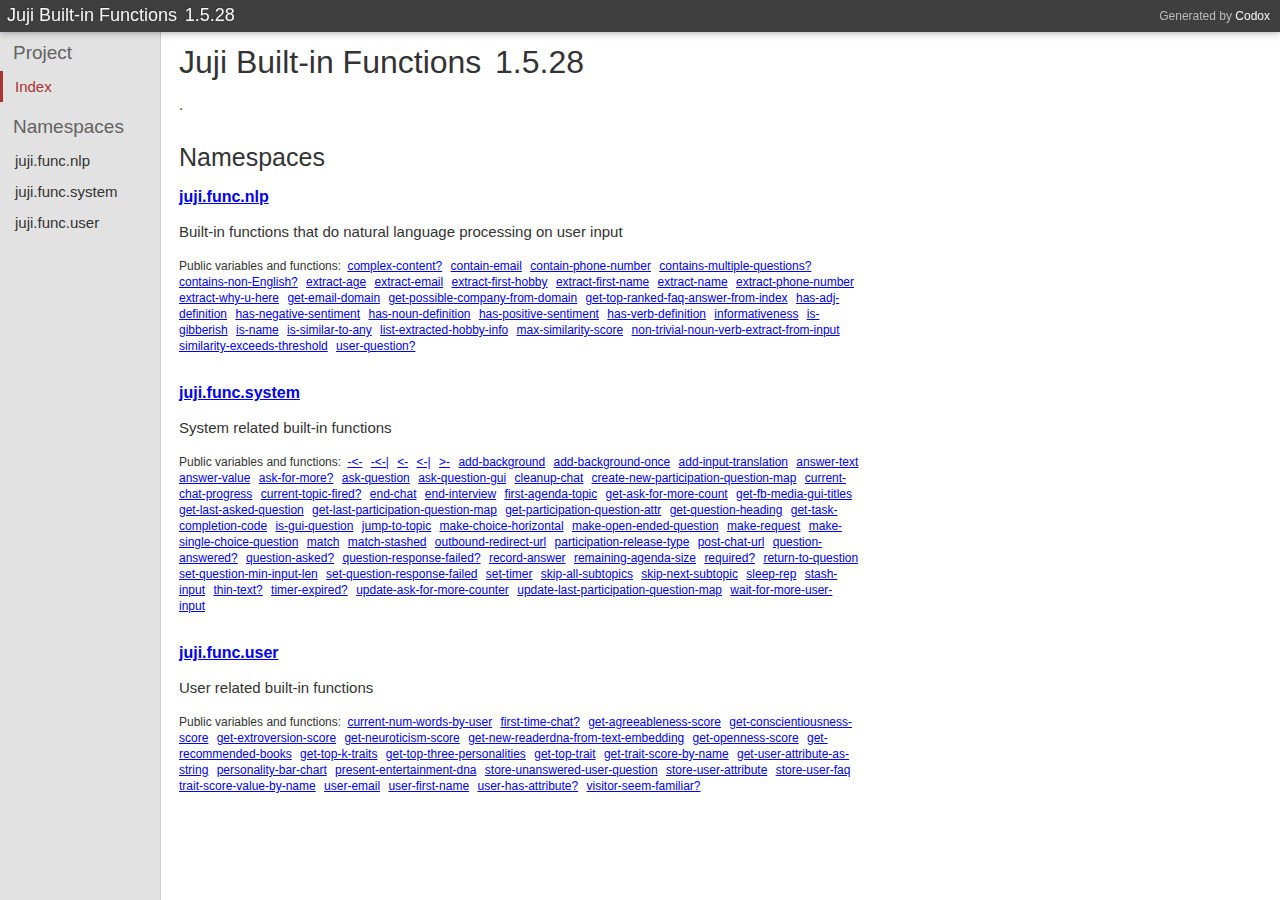
==== commit 15742fa3: "update rep funcs documentation" ====
--- a/docs/sys-fun/index.html
+++ b/docs/sys-fun/index.html
@@ -1,3 +1,3 @@
 <!DOCTYPE html PUBLIC ""
     "">
-<html><head><meta charset="UTF-8" /><title>Juji Built-in Functions 1.5.28</title><link rel="stylesheet" type="text/css" href="css/default.css" /><link rel="stylesheet" type="text/css" href="css/highlight.css" /><script type="text/javascript" src="js/highlight.min.js"></script><script type="text/javascript" src="js/jquery.min.js"></script><script type="text/javascript" src="js/page_effects.js"></script><script>hljs.initHighlightingOnLoad();</script></head><body><div id="header"><h2>Generated by <a href="https://github.com/weavejester/codox">Codox</a></h2><h1><a href="index.html"><span class="project-title"><span class="project-name">Juji Built-in Functions</span> <span class="project-version">1.5.28</span></span></a></h1></div><div class="sidebar primary"><h3 class="no-link"><span class="inner">Project</span></h3><ul class="index-link"><li class="depth-1 current"><a href="index.html"><div class="inner">Index</div></a></li></ul><h3 class="no-link"><span class="inner">Namespaces</span></h3><ul><li class="depth-1"><a href="juji.func.nlp.html"><div class="inner"><span>juji.func.nlp</span></div></a></li><li class="depth-1"><a href="juji.func.system.html"><div class="inner"><span>juji.func.system</span></div></a></li><li class="depth-1"><a href="juji.func.user.html"><div class="inner"><span>juji.func.user</span></div></a></li></ul></div><div class="namespace-index" id="content"><h1><span class="project-title"><span class="project-name">Juji Built-in Functions</span> <span class="project-version">1.5.28</span></span></h1><div class="doc"><p>.</p></div><h2>Namespaces</h2><div class="namespace"><h3><a href="juji.func.nlp.html">juji.func.nlp</a></h3><div class="doc"><div class="markdown"><p>Built-in functions that do natural language processing on user input</p></div></div><div class="index"><p>Public variables and functions:</p><ul><li> <a href="juji.func.nlp.html#var-complex-content.3F">complex-content?</a> </li><li> <a href="juji.func.nlp.html#var-contain-email">contain-email</a> </li><li> <a href="juji.func.nlp.html#var-contain-phone-number">contain-phone-number</a> </li><li> <a href="juji.func.nlp.html#var-contains-multiple-questions.3F">contains-multiple-questions?</a> </li><li> <a href="juji.func.nlp.html#var-contains-non-English.3F">contains-non-English?</a> </li><li> <a href="juji.func.nlp.html#var-extract-age">extract-age</a> </li><li> <a href="juji.func.nlp.html#var-extract-email">extract-email</a> </li><li> <a href="juji.func.nlp.html#var-extract-first-name">extract-first-name</a> </li><li> <a href="juji.func.nlp.html#var-extract-name">extract-name</a> </li><li> <a href="juji.func.nlp.html#var-extract-phone-number">extract-phone-number</a> </li><li> <a href="juji.func.nlp.html#var-get-conceptnet-synonyms">get-conceptnet-synonyms</a> </li><li> <a href="juji.func.nlp.html#var-get-email-domain">get-email-domain</a> </li><li> <a href="juji.func.nlp.html#var-get-possible-company-from-domain">get-possible-company-from-domain</a> </li><li> <a href="juji.func.nlp.html#var-has-adj-definition">has-adj-definition</a> </li><li> <a href="juji.func.nlp.html#var-has-noun-definition">has-noun-definition</a> </li><li> <a href="juji.func.nlp.html#var-has-verb-definition">has-verb-definition</a> </li><li> <a href="juji.func.nlp.html#var-informativeness">informativeness</a> </li><li> <a href="juji.func.nlp.html#var-is-gibberish">is-gibberish</a> </li><li> <a href="juji.func.nlp.html#var-is-name">is-name</a> </li><li> <a href="juji.func.nlp.html#var-is-similar-to-any">is-similar-to-any</a> </li><li> <a href="juji.func.nlp.html#var-max-similarity-score">max-similarity-score</a> </li><li> <a href="juji.func.nlp.html#var-non-trivial-noun-verb-extract-from-input">non-trivial-noun-verb-extract-from-input</a> </li><li> <a href="juji.func.nlp.html#var-similarity-exceeds-threshold">similarity-exceeds-threshold</a> </li><li> <a href="juji.func.nlp.html#var-undesired-trailing-punc-for-similarity">undesired-trailing-punc-for-similarity</a> </li><li> <a href="juji.func.nlp.html#var-user-question.3F">user-question?</a> </li></ul></div></div><div class="namespace"><h3><a href="juji.func.system.html">juji.func.system</a></h3><div class="doc"><div class="markdown"><p>System related built-in functions</p></div></div><div class="index"><p>Public variables and functions:</p><ul><li> <a href="juji.func.system.html#var--.3C-">-&lt;-</a> </li><li> <a href="juji.func.system.html#var--.3C-.7C">-&lt;-|</a> </li><li> <a href="juji.func.system.html#var-.3C-">&lt;-</a> </li><li> <a href="juji.func.system.html#var-.3C-.7C">&lt;-|</a> </li><li> <a href="juji.func.system.html#var-.3E-">&gt;-</a> </li><li> <a href="juji.func.system.html#var-add-background">add-background</a> </li><li> <a href="juji.func.system.html#var-add-background-once">add-background-once</a> </li><li> <a href="juji.func.system.html#var-add-input-translation">add-input-translation</a> </li><li> <a href="juji.func.system.html#var-answer-text">answer-text</a> </li><li> <a href="juji.func.system.html#var-answer-value">answer-value</a> </li><li> <a href="juji.func.system.html#var-ask-for-more.3F">ask-for-more?</a> </li><li> <a href="juji.func.system.html#var-ask-question">ask-question</a> </li><li> <a href="juji.func.system.html#var-ask-question-gui">ask-question-gui</a> </li><li> <a href="juji.func.system.html#var-cleanup-chat">cleanup-chat</a> </li><li> <a href="juji.func.system.html#var-create-new-participation-question-map">create-new-participation-question-map</a> </li><li> <a href="juji.func.system.html#var-current-chat-progress">current-chat-progress</a> </li><li> <a href="juji.func.system.html#var-current-topic-fired.3F">current-topic-fired?</a> </li><li> <a href="juji.func.system.html#var-end-chat">end-chat</a> </li><li> <a href="juji.func.system.html#var-end-interview">end-interview</a> </li><li> <a href="juji.func.system.html#var-first-agenda-topic">first-agenda-topic</a> </li><li> <a href="juji.func.system.html#var-get-ask-for-more-count">get-ask-for-more-count</a> </li><li> <a href="juji.func.system.html#var-get-last-asked-question">get-last-asked-question</a> </li><li> <a href="juji.func.system.html#var-get-last-participation-question-map">get-last-participation-question-map</a> </li><li> <a href="juji.func.system.html#var-get-participation-question-attr">get-participation-question-attr</a> </li><li> <a href="juji.func.system.html#var-get-question-heading">get-question-heading</a> </li><li> <a href="juji.func.system.html#var-is-gui-question">is-gui-question</a> </li><li> <a href="juji.func.system.html#var-make-open-ended-question">make-open-ended-question</a> </li><li> <a href="juji.func.system.html#var-make-request">make-request</a> </li><li> <a href="juji.func.system.html#var-match">match</a> </li><li> <a href="juji.func.system.html#var-match-stashed">match-stashed</a> </li><li> <a href="juji.func.system.html#var-outbound-redirect-url">outbound-redirect-url</a> </li><li> <a href="juji.func.system.html#var-post-chat-url">post-chat-url</a> </li><li> <a href="juji.func.system.html#var-question-answered.3F">question-answered?</a> </li><li> <a href="juji.func.system.html#var-question-asked.3F">question-asked?</a> </li><li> <a href="juji.func.system.html#var-question-response-failed.3F">question-response-failed?</a> </li><li> <a href="juji.func.system.html#var-record-answer">record-answer</a> </li><li> <a href="juji.func.system.html#var-remaining-agenda-size">remaining-agenda-size</a> </li><li> <a href="juji.func.system.html#var-required.3F">required?</a> </li><li> <a href="juji.func.system.html#var-session-time-up.3F">session-time-up?</a> </li><li> <a href="juji.func.system.html#var-set-question-min-input-len">set-question-min-input-len</a> </li><li> <a href="juji.func.system.html#var-set-question-response-failed">set-question-response-failed</a> </li><li> <a href="juji.func.system.html#var-set-timer">set-timer</a> </li><li> <a href="juji.func.system.html#var-skip-all-subtopics">skip-all-subtopics</a> </li><li> <a href="juji.func.system.html#var-skip-next-subtopic">skip-next-subtopic</a> </li><li> <a href="juji.func.system.html#var-sleep-rep">sleep-rep</a> </li><li> <a href="juji.func.system.html#var-stash-input">stash-input</a> </li><li> <a href="juji.func.system.html#var-store-unanswered-user-question">store-unanswered-user-question</a> </li><li> <a href="juji.func.system.html#var-store-user-faq">store-user-faq</a> </li><li> <a href="juji.func.system.html#var-store-user-selected-suggested-question">store-user-selected-suggested-question</a> </li><li> <a href="juji.func.system.html#var-store-user-selected-suggested-question-n-reply">store-user-selected-suggested-question-n-reply</a> </li><li> <a href="juji.func.system.html#var-thin-text.3F">thin-text?</a> </li><li> <a href="juji.func.system.html#var-timer-expired.3F">timer-expired?</a> </li><li> <a href="juji.func.system.html#var-update-ask-for-more-counter">update-ask-for-more-counter</a> </li><li> <a href="juji.func.system.html#var-update-last-participation-question-map">update-last-participation-question-map</a> </li><li> <a href="juji.func.system.html#var-wait-for-more-user-input">wait-for-more-user-input</a> </li></ul></div></div><div class="namespace"><h3><a href="juji.func.user.html">juji.func.user</a></h3><div class="doc"><div class="markdown"><p>User related built-in functions</p></div></div><div class="index"><p>Public variables and functions:</p><ul><li> <a href="juji.func.user.html#var-first-time-chat.3F">first-time-chat?</a> </li><li> <a href="juji.func.user.html#var-get-agreeableness-score">get-agreeableness-score</a> </li><li> <a href="juji.func.user.html#var-get-conscientiousness-score">get-conscientiousness-score</a> </li><li> <a href="juji.func.user.html#var-get-extroversion-score">get-extroversion-score</a> </li><li> <a href="juji.func.user.html#var-get-neuroticism-score">get-neuroticism-score</a> </li><li> <a href="juji.func.user.html#var-get-openness-score">get-openness-score</a> </li><li> <a href="juji.func.user.html#var-get-top-foodie-dna">get-top-foodie-dna</a> </li><li> <a href="juji.func.user.html#var-get-top-k-traits">get-top-k-traits</a> </li><li> <a href="juji.func.user.html#var-get-top-shopper-dna">get-top-shopper-dna</a> </li><li> <a href="juji.func.user.html#var-get-top-strength">get-top-strength</a> </li><li> <a href="juji.func.user.html#var-get-top-three-personalities">get-top-three-personalities</a> </li><li> <a href="juji.func.user.html#var-get-top-trait">get-top-trait</a> </li><li> <a href="juji.func.user.html#var-get-top-weakness">get-top-weakness</a> </li><li> <a href="juji.func.user.html#var-get-trait-score">get-trait-score</a> </li><li> <a href="juji.func.user.html#var-personality-bar-chart">personality-bar-chart</a> </li><li> <a href="juji.func.user.html#var-trait-score-value-by-name">trait-score-value-by-name</a> </li><li> <a href="juji.func.user.html#var-user-email">user-email</a> </li><li> <a href="juji.func.user.html#var-user-first-name">user-first-name</a> </li><li> <a href="juji.func.user.html#var-visitor-seem-familiar.3F">visitor-seem-familiar?</a> </li></ul></div></div></div></body></html>+<html><head><meta charset="UTF-8" /><title>Juji Built-in Functions 1.5.28</title><link rel="stylesheet" type="text/css" href="css/default.css" /><link rel="stylesheet" type="text/css" href="css/highlight.css" /><script type="text/javascript" src="js/highlight.min.js"></script><script type="text/javascript" src="js/jquery.min.js"></script><script type="text/javascript" src="js/page_effects.js"></script><script>hljs.initHighlightingOnLoad();</script></head><body><div id="header"><h2>Generated by <a href="https://github.com/weavejester/codox">Codox</a></h2><h1><a href="index.html"><span class="project-title"><span class="project-name">Juji Built-in Functions</span> <span class="project-version">1.5.28</span></span></a></h1></div><div class="sidebar primary"><h3 class="no-link"><span class="inner">Project</span></h3><ul class="index-link"><li class="depth-1 current"><a href="index.html"><div class="inner">Index</div></a></li></ul><h3 class="no-link"><span class="inner">Namespaces</span></h3><ul><li class="depth-1"><a href="juji.func.nlp.html"><div class="inner"><span>juji.func.nlp</span></div></a></li><li class="depth-1"><a href="juji.func.system.html"><div class="inner"><span>juji.func.system</span></div></a></li><li class="depth-1"><a href="juji.func.user.html"><div class="inner"><span>juji.func.user</span></div></a></li></ul></div><div class="namespace-index" id="content"><h1><span class="project-title"><span class="project-name">Juji Built-in Functions</span> <span class="project-version">1.5.28</span></span></h1><div class="doc"><p>.</p></div><h2>Namespaces</h2><div class="namespace"><h3><a href="juji.func.nlp.html">juji.func.nlp</a></h3><div class="doc"><div class="markdown"><p>Built-in functions that do natural language processing on user input</p></div></div><div class="index"><p>Public variables and functions:</p><ul><li> <a href="juji.func.nlp.html#var-complex-content.3F">complex-content?</a> </li><li> <a href="juji.func.nlp.html#var-contain-email">contain-email</a> </li><li> <a href="juji.func.nlp.html#var-contain-phone-number">contain-phone-number</a> </li><li> <a href="juji.func.nlp.html#var-contains-multiple-questions.3F">contains-multiple-questions?</a> </li><li> <a href="juji.func.nlp.html#var-contains-non-English.3F">contains-non-English?</a> </li><li> <a href="juji.func.nlp.html#var-extract-age">extract-age</a> </li><li> <a href="juji.func.nlp.html#var-extract-email">extract-email</a> </li><li> <a href="juji.func.nlp.html#var-extract-first-hobby">extract-first-hobby</a> </li><li> <a href="juji.func.nlp.html#var-extract-first-name">extract-first-name</a> </li><li> <a href="juji.func.nlp.html#var-extract-name">extract-name</a> </li><li> <a href="juji.func.nlp.html#var-extract-phone-number">extract-phone-number</a> </li><li> <a href="juji.func.nlp.html#var-extract-why-u-here">extract-why-u-here</a> </li><li> <a href="juji.func.nlp.html#var-get-email-domain">get-email-domain</a> </li><li> <a href="juji.func.nlp.html#var-get-possible-company-from-domain">get-possible-company-from-domain</a> </li><li> <a href="juji.func.nlp.html#var-get-top-ranked-faq-answer-from-index">get-top-ranked-faq-answer-from-index</a> </li><li> <a href="juji.func.nlp.html#var-has-adj-definition">has-adj-definition</a> </li><li> <a href="juji.func.nlp.html#var-has-negative-sentiment">has-negative-sentiment</a> </li><li> <a href="juji.func.nlp.html#var-has-noun-definition">has-noun-definition</a> </li><li> <a href="juji.func.nlp.html#var-has-positive-sentiment">has-positive-sentiment</a> </li><li> <a href="juji.func.nlp.html#var-has-verb-definition">has-verb-definition</a> </li><li> <a href="juji.func.nlp.html#var-informativeness">informativeness</a> </li><li> <a href="juji.func.nlp.html#var-is-gibberish">is-gibberish</a> </li><li> <a href="juji.func.nlp.html#var-is-name">is-name</a> </li><li> <a href="juji.func.nlp.html#var-is-similar-to-any">is-similar-to-any</a> </li><li> <a href="juji.func.nlp.html#var-list-extracted-hobby-info">list-extracted-hobby-info</a> </li><li> <a href="juji.func.nlp.html#var-max-similarity-score">max-similarity-score</a> </li><li> <a href="juji.func.nlp.html#var-non-trivial-noun-verb-extract-from-input">non-trivial-noun-verb-extract-from-input</a> </li><li> <a href="juji.func.nlp.html#var-similarity-exceeds-threshold">similarity-exceeds-threshold</a> </li><li> <a href="juji.func.nlp.html#var-user-question.3F">user-question?</a> </li></ul></div></div><div class="namespace"><h3><a href="juji.func.system.html">juji.func.system</a></h3><div class="doc"><div class="markdown"><p>System related built-in functions</p></div></div><div class="index"><p>Public variables and functions:</p><ul><li> <a href="juji.func.system.html#var--.3C-">-&lt;-</a> </li><li> <a href="juji.func.system.html#var--.3C-.7C">-&lt;-|</a> </li><li> <a href="juji.func.system.html#var-.3C-">&lt;-</a> </li><li> <a href="juji.func.system.html#var-.3C-.7C">&lt;-|</a> </li><li> <a href="juji.func.system.html#var-.3E-">&gt;-</a> </li><li> <a href="juji.func.system.html#var-add-background">add-background</a> </li><li> <a href="juji.func.system.html#var-add-background-once">add-background-once</a> </li><li> <a href="juji.func.system.html#var-add-input-translation">add-input-translation</a> </li><li> <a href="juji.func.system.html#var-answer-text">answer-text</a> </li><li> <a href="juji.func.system.html#var-answer-value">answer-value</a> </li><li> <a href="juji.func.system.html#var-ask-for-more.3F">ask-for-more?</a> </li><li> <a href="juji.func.system.html#var-ask-question">ask-question</a> </li><li> <a href="juji.func.system.html#var-ask-question-gui">ask-question-gui</a> </li><li> <a href="juji.func.system.html#var-cleanup-chat">cleanup-chat</a> </li><li> <a href="juji.func.system.html#var-create-new-participation-question-map">create-new-participation-question-map</a> </li><li> <a href="juji.func.system.html#var-current-chat-progress">current-chat-progress</a> </li><li> <a href="juji.func.system.html#var-current-topic-fired.3F">current-topic-fired?</a> </li><li> <a href="juji.func.system.html#var-end-chat">end-chat</a> </li><li> <a href="juji.func.system.html#var-end-interview">end-interview</a> </li><li> <a href="juji.func.system.html#var-first-agenda-topic">first-agenda-topic</a> </li><li> <a href="juji.func.system.html#var-get-ask-for-more-count">get-ask-for-more-count</a> </li><li> <a href="juji.func.system.html#var-get-fb-media-gui-titles">get-fb-media-gui-titles</a> </li><li> <a href="juji.func.system.html#var-get-last-asked-question">get-last-asked-question</a> </li><li> <a href="juji.func.system.html#var-get-last-participation-question-map">get-last-participation-question-map</a> </li><li> <a href="juji.func.system.html#var-get-participation-question-attr">get-participation-question-attr</a> </li><li> <a href="juji.func.system.html#var-get-question-heading">get-question-heading</a> </li><li> <a href="juji.func.system.html#var-get-task-completion-code">get-task-completion-code</a> </li><li> <a href="juji.func.system.html#var-is-gui-question">is-gui-question</a> </li><li> <a href="juji.func.system.html#var-jump-to-topic">jump-to-topic</a> </li><li> <a href="juji.func.system.html#var-make-choice-horizontal">make-choice-horizontal</a> </li><li> <a href="juji.func.system.html#var-make-open-ended-question">make-open-ended-question</a> </li><li> <a href="juji.func.system.html#var-make-request">make-request</a> </li><li> <a href="juji.func.system.html#var-make-single-choice-question">make-single-choice-question</a> </li><li> <a href="juji.func.system.html#var-match">match</a> </li><li> <a href="juji.func.system.html#var-match-stashed">match-stashed</a> </li><li> <a href="juji.func.system.html#var-outbound-redirect-url">outbound-redirect-url</a> </li><li> <a href="juji.func.system.html#var-participation-release-type">participation-release-type</a> </li><li> <a href="juji.func.system.html#var-post-chat-url">post-chat-url</a> </li><li> <a href="juji.func.system.html#var-question-answered.3F">question-answered?</a> </li><li> <a href="juji.func.system.html#var-question-asked.3F">question-asked?</a> </li><li> <a href="juji.func.system.html#var-question-response-failed.3F">question-response-failed?</a> </li><li> <a href="juji.func.system.html#var-record-answer">record-answer</a> </li><li> <a href="juji.func.system.html#var-remaining-agenda-size">remaining-agenda-size</a> </li><li> <a href="juji.func.system.html#var-required.3F">required?</a> </li><li> <a href="juji.func.system.html#var-return-to-question">return-to-question</a> </li><li> <a href="juji.func.system.html#var-set-question-min-input-len">set-question-min-input-len</a> </li><li> <a href="juji.func.system.html#var-set-question-response-failed">set-question-response-failed</a> </li><li> <a href="juji.func.system.html#var-set-timer">set-timer</a> </li><li> <a href="juji.func.system.html#var-skip-all-subtopics">skip-all-subtopics</a> </li><li> <a href="juji.func.system.html#var-skip-next-subtopic">skip-next-subtopic</a> </li><li> <a href="juji.func.system.html#var-sleep-rep">sleep-rep</a> </li><li> <a href="juji.func.system.html#var-stash-input">stash-input</a> </li><li> <a href="juji.func.system.html#var-thin-text.3F">thin-text?</a> </li><li> <a href="juji.func.system.html#var-timer-expired.3F">timer-expired?</a> </li><li> <a href="juji.func.system.html#var-update-ask-for-more-counter">update-ask-for-more-counter</a> </li><li> <a href="juji.func.system.html#var-update-last-participation-question-map">update-last-participation-question-map</a> </li><li> <a href="juji.func.system.html#var-wait-for-more-user-input">wait-for-more-user-input</a> </li></ul></div></div><div class="namespace"><h3><a href="juji.func.user.html">juji.func.user</a></h3><div class="doc"><div class="markdown"><p>User related built-in functions</p></div></div><div class="index"><p>Public variables and functions:</p><ul><li> <a href="juji.func.user.html#var-current-num-words-by-user">current-num-words-by-user</a> </li><li> <a href="juji.func.user.html#var-first-time-chat.3F">first-time-chat?</a> </li><li> <a href="juji.func.user.html#var-get-agreeableness-score">get-agreeableness-score</a> </li><li> <a href="juji.func.user.html#var-get-conscientiousness-score">get-conscientiousness-score</a> </li><li> <a href="juji.func.user.html#var-get-extroversion-score">get-extroversion-score</a> </li><li> <a href="juji.func.user.html#var-get-neuroticism-score">get-neuroticism-score</a> </li><li> <a href="juji.func.user.html#var-get-new-readerdna-from-text-embedding">get-new-readerdna-from-text-embedding</a> </li><li> <a href="juji.func.user.html#var-get-openness-score">get-openness-score</a> </li><li> <a href="juji.func.user.html#var-get-recommended-books">get-recommended-books</a> </li><li> <a href="juji.func.user.html#var-get-top-k-traits">get-top-k-traits</a> </li><li> <a href="juji.func.user.html#var-get-top-three-personalities">get-top-three-personalities</a> </li><li> <a href="juji.func.user.html#var-get-top-trait">get-top-trait</a> </li><li> <a href="juji.func.user.html#var-get-trait-score-by-name">get-trait-score-by-name</a> </li><li> <a href="juji.func.user.html#var-get-user-attribute-as-string">get-user-attribute-as-string</a> </li><li> <a href="juji.func.user.html#var-personality-bar-chart">personality-bar-chart</a> </li><li> <a href="juji.func.user.html#var-present-entertainment-dna">present-entertainment-dna</a> </li><li> <a href="juji.func.user.html#var-store-unanswered-user-question">store-unanswered-user-question</a> </li><li> <a href="juji.func.user.html#var-store-user-attribute">store-user-attribute</a> </li><li> <a href="juji.func.user.html#var-store-user-faq">store-user-faq</a> </li><li> <a href="juji.func.user.html#var-trait-score-value-by-name">trait-score-value-by-name</a> </li><li> <a href="juji.func.user.html#var-user-email">user-email</a> </li><li> <a href="juji.func.user.html#var-user-first-name">user-first-name</a> </li><li> <a href="juji.func.user.html#var-user-has-attribute.3F">user-has-attribute?</a> </li><li> <a href="juji.func.user.html#var-visitor-seem-familiar.3F">visitor-seem-familiar?</a> </li></ul></div></div></div></body></html>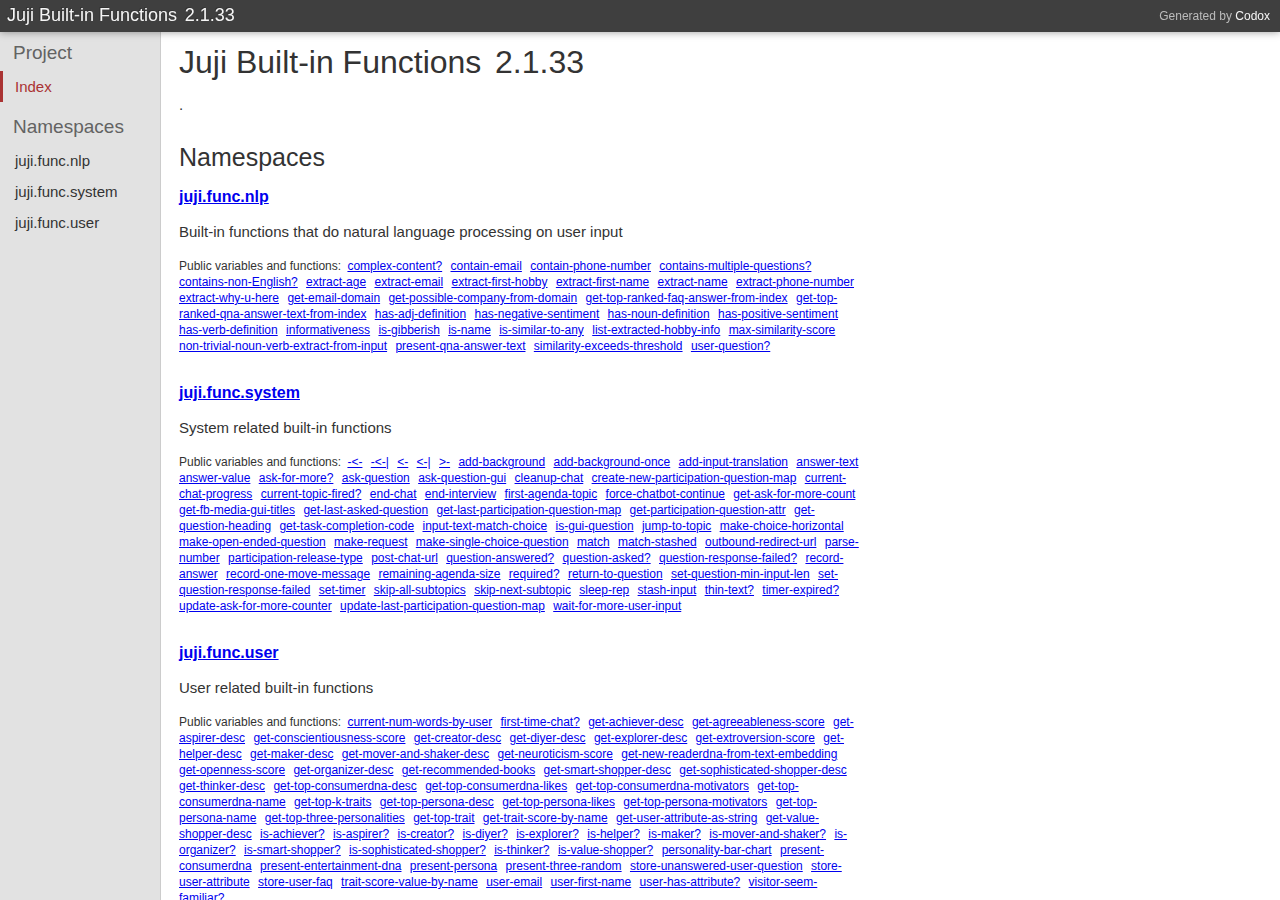
==== commit 227cdc09: "clarify normalization function for cpature" ====
--- a/docs/sys-fun/index.html
+++ b/docs/sys-fun/index.html
@@ -1,3 +1,3 @@
 <!DOCTYPE html PUBLIC ""
     "">
-<html><head><meta charset="UTF-8" /><title>Juji Built-in Functions 1.5.28</title><link rel="stylesheet" type="text/css" href="css/default.css" /><link rel="stylesheet" type="text/css" href="css/highlight.css" /><script type="text/javascript" src="js/highlight.min.js"></script><script type="text/javascript" src="js/jquery.min.js"></script><script type="text/javascript" src="js/page_effects.js"></script><script>hljs.initHighlightingOnLoad();</script></head><body><div id="header"><h2>Generated by <a href="https://github.com/weavejester/codox">Codox</a></h2><h1><a href="index.html"><span class="project-title"><span class="project-name">Juji Built-in Functions</span> <span class="project-version">1.5.28</span></span></a></h1></div><div class="sidebar primary"><h3 class="no-link"><span class="inner">Project</span></h3><ul class="index-link"><li class="depth-1 current"><a href="index.html"><div class="inner">Index</div></a></li></ul><h3 class="no-link"><span class="inner">Namespaces</span></h3><ul><li class="depth-1"><a href="juji.func.nlp.html"><div class="inner"><span>juji.func.nlp</span></div></a></li><li class="depth-1"><a href="juji.func.system.html"><div class="inner"><span>juji.func.system</span></div></a></li><li class="depth-1"><a href="juji.func.user.html"><div class="inner"><span>juji.func.user</span></div></a></li></ul></div><div class="namespace-index" id="content"><h1><span class="project-title"><span class="project-name">Juji Built-in Functions</span> <span class="project-version">1.5.28</span></span></h1><div class="doc"><p>.</p></div><h2>Namespaces</h2><div class="namespace"><h3><a href="juji.func.nlp.html">juji.func.nlp</a></h3><div class="doc"><div class="markdown"><p>Built-in functions that do natural language processing on user input</p></div></div><div class="index"><p>Public variables and functions:</p><ul><li> <a href="juji.func.nlp.html#var-complex-content.3F">complex-content?</a> </li><li> <a href="juji.func.nlp.html#var-contain-email">contain-email</a> </li><li> <a href="juji.func.nlp.html#var-contain-phone-number">contain-phone-number</a> </li><li> <a href="juji.func.nlp.html#var-contains-multiple-questions.3F">contains-multiple-questions?</a> </li><li> <a href="juji.func.nlp.html#var-contains-non-English.3F">contains-non-English?</a> </li><li> <a href="juji.func.nlp.html#var-extract-age">extract-age</a> </li><li> <a href="juji.func.nlp.html#var-extract-email">extract-email</a> </li><li> <a href="juji.func.nlp.html#var-extract-first-hobby">extract-first-hobby</a> </li><li> <a href="juji.func.nlp.html#var-extract-first-name">extract-first-name</a> </li><li> <a href="juji.func.nlp.html#var-extract-name">extract-name</a> </li><li> <a href="juji.func.nlp.html#var-extract-phone-number">extract-phone-number</a> </li><li> <a href="juji.func.nlp.html#var-extract-why-u-here">extract-why-u-here</a> </li><li> <a href="juji.func.nlp.html#var-get-email-domain">get-email-domain</a> </li><li> <a href="juji.func.nlp.html#var-get-possible-company-from-domain">get-possible-company-from-domain</a> </li><li> <a href="juji.func.nlp.html#var-get-top-ranked-faq-answer-from-index">get-top-ranked-faq-answer-from-index</a> </li><li> <a href="juji.func.nlp.html#var-has-adj-definition">has-adj-definition</a> </li><li> <a href="juji.func.nlp.html#var-has-negative-sentiment">has-negative-sentiment</a> </li><li> <a href="juji.func.nlp.html#var-has-noun-definition">has-noun-definition</a> </li><li> <a href="juji.func.nlp.html#var-has-positive-sentiment">has-positive-sentiment</a> </li><li> <a href="juji.func.nlp.html#var-has-verb-definition">has-verb-definition</a> </li><li> <a href="juji.func.nlp.html#var-informativeness">informativeness</a> </li><li> <a href="juji.func.nlp.html#var-is-gibberish">is-gibberish</a> </li><li> <a href="juji.func.nlp.html#var-is-name">is-name</a> </li><li> <a href="juji.func.nlp.html#var-is-similar-to-any">is-similar-to-any</a> </li><li> <a href="juji.func.nlp.html#var-list-extracted-hobby-info">list-extracted-hobby-info</a> </li><li> <a href="juji.func.nlp.html#var-max-similarity-score">max-similarity-score</a> </li><li> <a href="juji.func.nlp.html#var-non-trivial-noun-verb-extract-from-input">non-trivial-noun-verb-extract-from-input</a> </li><li> <a href="juji.func.nlp.html#var-similarity-exceeds-threshold">similarity-exceeds-threshold</a> </li><li> <a href="juji.func.nlp.html#var-user-question.3F">user-question?</a> </li></ul></div></div><div class="namespace"><h3><a href="juji.func.system.html">juji.func.system</a></h3><div class="doc"><div class="markdown"><p>System related built-in functions</p></div></div><div class="index"><p>Public variables and functions:</p><ul><li> <a href="juji.func.system.html#var--.3C-">-&lt;-</a> </li><li> <a href="juji.func.system.html#var--.3C-.7C">-&lt;-|</a> </li><li> <a href="juji.func.system.html#var-.3C-">&lt;-</a> </li><li> <a href="juji.func.system.html#var-.3C-.7C">&lt;-|</a> </li><li> <a href="juji.func.system.html#var-.3E-">&gt;-</a> </li><li> <a href="juji.func.system.html#var-add-background">add-background</a> </li><li> <a href="juji.func.system.html#var-add-background-once">add-background-once</a> </li><li> <a href="juji.func.system.html#var-add-input-translation">add-input-translation</a> </li><li> <a href="juji.func.system.html#var-answer-text">answer-text</a> </li><li> <a href="juji.func.system.html#var-answer-value">answer-value</a> </li><li> <a href="juji.func.system.html#var-ask-for-more.3F">ask-for-more?</a> </li><li> <a href="juji.func.system.html#var-ask-question">ask-question</a> </li><li> <a href="juji.func.system.html#var-ask-question-gui">ask-question-gui</a> </li><li> <a href="juji.func.system.html#var-cleanup-chat">cleanup-chat</a> </li><li> <a href="juji.func.system.html#var-create-new-participation-question-map">create-new-participation-question-map</a> </li><li> <a href="juji.func.system.html#var-current-chat-progress">current-chat-progress</a> </li><li> <a href="juji.func.system.html#var-current-topic-fired.3F">current-topic-fired?</a> </li><li> <a href="juji.func.system.html#var-end-chat">end-chat</a> </li><li> <a href="juji.func.system.html#var-end-interview">end-interview</a> </li><li> <a href="juji.func.system.html#var-first-agenda-topic">first-agenda-topic</a> </li><li> <a href="juji.func.system.html#var-get-ask-for-more-count">get-ask-for-more-count</a> </li><li> <a href="juji.func.system.html#var-get-fb-media-gui-titles">get-fb-media-gui-titles</a> </li><li> <a href="juji.func.system.html#var-get-last-asked-question">get-last-asked-question</a> </li><li> <a href="juji.func.system.html#var-get-last-participation-question-map">get-last-participation-question-map</a> </li><li> <a href="juji.func.system.html#var-get-participation-question-attr">get-participation-question-attr</a> </li><li> <a href="juji.func.system.html#var-get-question-heading">get-question-heading</a> </li><li> <a href="juji.func.system.html#var-get-task-completion-code">get-task-completion-code</a> </li><li> <a href="juji.func.system.html#var-is-gui-question">is-gui-question</a> </li><li> <a href="juji.func.system.html#var-jump-to-topic">jump-to-topic</a> </li><li> <a href="juji.func.system.html#var-make-choice-horizontal">make-choice-horizontal</a> </li><li> <a href="juji.func.system.html#var-make-open-ended-question">make-open-ended-question</a> </li><li> <a href="juji.func.system.html#var-make-request">make-request</a> </li><li> <a href="juji.func.system.html#var-make-single-choice-question">make-single-choice-question</a> </li><li> <a href="juji.func.system.html#var-match">match</a> </li><li> <a href="juji.func.system.html#var-match-stashed">match-stashed</a> </li><li> <a href="juji.func.system.html#var-outbound-redirect-url">outbound-redirect-url</a> </li><li> <a href="juji.func.system.html#var-participation-release-type">participation-release-type</a> </li><li> <a href="juji.func.system.html#var-post-chat-url">post-chat-url</a> </li><li> <a href="juji.func.system.html#var-question-answered.3F">question-answered?</a> </li><li> <a href="juji.func.system.html#var-question-asked.3F">question-asked?</a> </li><li> <a href="juji.func.system.html#var-question-response-failed.3F">question-response-failed?</a> </li><li> <a href="juji.func.system.html#var-record-answer">record-answer</a> </li><li> <a href="juji.func.system.html#var-remaining-agenda-size">remaining-agenda-size</a> </li><li> <a href="juji.func.system.html#var-required.3F">required?</a> </li><li> <a href="juji.func.system.html#var-return-to-question">return-to-question</a> </li><li> <a href="juji.func.system.html#var-set-question-min-input-len">set-question-min-input-len</a> </li><li> <a href="juji.func.system.html#var-set-question-response-failed">set-question-response-failed</a> </li><li> <a href="juji.func.system.html#var-set-timer">set-timer</a> </li><li> <a href="juji.func.system.html#var-skip-all-subtopics">skip-all-subtopics</a> </li><li> <a href="juji.func.system.html#var-skip-next-subtopic">skip-next-subtopic</a> </li><li> <a href="juji.func.system.html#var-sleep-rep">sleep-rep</a> </li><li> <a href="juji.func.system.html#var-stash-input">stash-input</a> </li><li> <a href="juji.func.system.html#var-thin-text.3F">thin-text?</a> </li><li> <a href="juji.func.system.html#var-timer-expired.3F">timer-expired?</a> </li><li> <a href="juji.func.system.html#var-update-ask-for-more-counter">update-ask-for-more-counter</a> </li><li> <a href="juji.func.system.html#var-update-last-participation-question-map">update-last-participation-question-map</a> </li><li> <a href="juji.func.system.html#var-wait-for-more-user-input">wait-for-more-user-input</a> </li></ul></div></div><div class="namespace"><h3><a href="juji.func.user.html">juji.func.user</a></h3><div class="doc"><div class="markdown"><p>User related built-in functions</p></div></div><div class="index"><p>Public variables and functions:</p><ul><li> <a href="juji.func.user.html#var-current-num-words-by-user">current-num-words-by-user</a> </li><li> <a href="juji.func.user.html#var-first-time-chat.3F">first-time-chat?</a> </li><li> <a href="juji.func.user.html#var-get-agreeableness-score">get-agreeableness-score</a> </li><li> <a href="juji.func.user.html#var-get-conscientiousness-score">get-conscientiousness-score</a> </li><li> <a href="juji.func.user.html#var-get-extroversion-score">get-extroversion-score</a> </li><li> <a href="juji.func.user.html#var-get-neuroticism-score">get-neuroticism-score</a> </li><li> <a href="juji.func.user.html#var-get-new-readerdna-from-text-embedding">get-new-readerdna-from-text-embedding</a> </li><li> <a href="juji.func.user.html#var-get-openness-score">get-openness-score</a> </li><li> <a href="juji.func.user.html#var-get-recommended-books">get-recommended-books</a> </li><li> <a href="juji.func.user.html#var-get-top-k-traits">get-top-k-traits</a> </li><li> <a href="juji.func.user.html#var-get-top-three-personalities">get-top-three-personalities</a> </li><li> <a href="juji.func.user.html#var-get-top-trait">get-top-trait</a> </li><li> <a href="juji.func.user.html#var-get-trait-score-by-name">get-trait-score-by-name</a> </li><li> <a href="juji.func.user.html#var-get-user-attribute-as-string">get-user-attribute-as-string</a> </li><li> <a href="juji.func.user.html#var-personality-bar-chart">personality-bar-chart</a> </li><li> <a href="juji.func.user.html#var-present-entertainment-dna">present-entertainment-dna</a> </li><li> <a href="juji.func.user.html#var-store-unanswered-user-question">store-unanswered-user-question</a> </li><li> <a href="juji.func.user.html#var-store-user-attribute">store-user-attribute</a> </li><li> <a href="juji.func.user.html#var-store-user-faq">store-user-faq</a> </li><li> <a href="juji.func.user.html#var-trait-score-value-by-name">trait-score-value-by-name</a> </li><li> <a href="juji.func.user.html#var-user-email">user-email</a> </li><li> <a href="juji.func.user.html#var-user-first-name">user-first-name</a> </li><li> <a href="juji.func.user.html#var-user-has-attribute.3F">user-has-attribute?</a> </li><li> <a href="juji.func.user.html#var-visitor-seem-familiar.3F">visitor-seem-familiar?</a> </li></ul></div></div></div></body></html>+<html><head><meta charset="UTF-8" /><title>Juji Built-in Functions 2.1.33</title><link rel="stylesheet" type="text/css" href="css/default.css" /><link rel="stylesheet" type="text/css" href="css/highlight.css" /><script type="text/javascript" src="js/highlight.min.js"></script><script type="text/javascript" src="js/jquery.min.js"></script><script type="text/javascript" src="js/page_effects.js"></script><script>hljs.initHighlightingOnLoad();</script></head><body><div id="header"><h2>Generated by <a href="https://github.com/weavejester/codox">Codox</a></h2><h1><a href="index.html"><span class="project-title"><span class="project-name">Juji Built-in Functions</span> <span class="project-version">2.1.33</span></span></a></h1></div><div class="sidebar primary"><h3 class="no-link"><span class="inner">Project</span></h3><ul class="index-link"><li class="depth-1 current"><a href="index.html"><div class="inner">Index</div></a></li></ul><h3 class="no-link"><span class="inner">Namespaces</span></h3><ul><li class="depth-1"><a href="juji.func.nlp.html"><div class="inner"><span>juji.func.nlp</span></div></a></li><li class="depth-1"><a href="juji.func.system.html"><div class="inner"><span>juji.func.system</span></div></a></li><li class="depth-1"><a href="juji.func.user.html"><div class="inner"><span>juji.func.user</span></div></a></li></ul></div><div class="namespace-index" id="content"><h1><span class="project-title"><span class="project-name">Juji Built-in Functions</span> <span class="project-version">2.1.33</span></span></h1><div class="doc"><p>.</p></div><h2>Namespaces</h2><div class="namespace"><h3><a href="juji.func.nlp.html">juji.func.nlp</a></h3><div class="doc"><div class="markdown"><p>Built-in functions that do natural language processing on user input</p></div></div><div class="index"><p>Public variables and functions:</p><ul><li> <a href="juji.func.nlp.html#var-complex-content.3F">complex-content?</a> </li><li> <a href="juji.func.nlp.html#var-contain-email">contain-email</a> </li><li> <a href="juji.func.nlp.html#var-contain-phone-number">contain-phone-number</a> </li><li> <a href="juji.func.nlp.html#var-contains-multiple-questions.3F">contains-multiple-questions?</a> </li><li> <a href="juji.func.nlp.html#var-contains-non-English.3F">contains-non-English?</a> </li><li> <a href="juji.func.nlp.html#var-extract-age">extract-age</a> </li><li> <a href="juji.func.nlp.html#var-extract-email">extract-email</a> </li><li> <a href="juji.func.nlp.html#var-extract-first-hobby">extract-first-hobby</a> </li><li> <a href="juji.func.nlp.html#var-extract-first-name">extract-first-name</a> </li><li> <a href="juji.func.nlp.html#var-extract-name">extract-name</a> </li><li> <a href="juji.func.nlp.html#var-extract-phone-number">extract-phone-number</a> </li><li> <a href="juji.func.nlp.html#var-extract-why-u-here">extract-why-u-here</a> </li><li> <a href="juji.func.nlp.html#var-get-email-domain">get-email-domain</a> </li><li> <a href="juji.func.nlp.html#var-get-possible-company-from-domain">get-possible-company-from-domain</a> </li><li> <a href="juji.func.nlp.html#var-get-top-ranked-faq-answer-from-index">get-top-ranked-faq-answer-from-index</a> </li><li> <a href="juji.func.nlp.html#var-get-top-ranked-qna-answer-text-from-index">get-top-ranked-qna-answer-text-from-index</a> </li><li> <a href="juji.func.nlp.html#var-has-adj-definition">has-adj-definition</a> </li><li> <a href="juji.func.nlp.html#var-has-negative-sentiment">has-negative-sentiment</a> </li><li> <a href="juji.func.nlp.html#var-has-noun-definition">has-noun-definition</a> </li><li> <a href="juji.func.nlp.html#var-has-positive-sentiment">has-positive-sentiment</a> </li><li> <a href="juji.func.nlp.html#var-has-verb-definition">has-verb-definition</a> </li><li> <a href="juji.func.nlp.html#var-informativeness">informativeness</a> </li><li> <a href="juji.func.nlp.html#var-is-gibberish">is-gibberish</a> </li><li> <a href="juji.func.nlp.html#var-is-name">is-name</a> </li><li> <a href="juji.func.nlp.html#var-is-similar-to-any">is-similar-to-any</a> </li><li> <a href="juji.func.nlp.html#var-list-extracted-hobby-info">list-extracted-hobby-info</a> </li><li> <a href="juji.func.nlp.html#var-max-similarity-score">max-similarity-score</a> </li><li> <a href="juji.func.nlp.html#var-non-trivial-noun-verb-extract-from-input">non-trivial-noun-verb-extract-from-input</a> </li><li> <a href="juji.func.nlp.html#var-present-qna-answer-text">present-qna-answer-text</a> </li><li> <a href="juji.func.nlp.html#var-similarity-exceeds-threshold">similarity-exceeds-threshold</a> </li><li> <a href="juji.func.nlp.html#var-user-question.3F">user-question?</a> </li></ul></div></div><div class="namespace"><h3><a href="juji.func.system.html">juji.func.system</a></h3><div class="doc"><div class="markdown"><p>System related built-in functions</p></div></div><div class="index"><p>Public variables and functions:</p><ul><li> <a href="juji.func.system.html#var--.3C-">-&lt;-</a> </li><li> <a href="juji.func.system.html#var--.3C-.7C">-&lt;-|</a> </li><li> <a href="juji.func.system.html#var-.3C-">&lt;-</a> </li><li> <a href="juji.func.system.html#var-.3C-.7C">&lt;-|</a> </li><li> <a href="juji.func.system.html#var-.3E-">&gt;-</a> </li><li> <a href="juji.func.system.html#var-add-background">add-background</a> </li><li> <a href="juji.func.system.html#var-add-background-once">add-background-once</a> </li><li> <a href="juji.func.system.html#var-add-input-translation">add-input-translation</a> </li><li> <a href="juji.func.system.html#var-answer-text">answer-text</a> </li><li> <a href="juji.func.system.html#var-answer-value">answer-value</a> </li><li> <a href="juji.func.system.html#var-ask-for-more.3F">ask-for-more?</a> </li><li> <a href="juji.func.system.html#var-ask-question">ask-question</a> </li><li> <a href="juji.func.system.html#var-ask-question-gui">ask-question-gui</a> </li><li> <a href="juji.func.system.html#var-cleanup-chat">cleanup-chat</a> </li><li> <a href="juji.func.system.html#var-create-new-participation-question-map">create-new-participation-question-map</a> </li><li> <a href="juji.func.system.html#var-current-chat-progress">current-chat-progress</a> </li><li> <a href="juji.func.system.html#var-current-topic-fired.3F">current-topic-fired?</a> </li><li> <a href="juji.func.system.html#var-end-chat">end-chat</a> </li><li> <a href="juji.func.system.html#var-end-interview">end-interview</a> </li><li> <a href="juji.func.system.html#var-first-agenda-topic">first-agenda-topic</a> </li><li> <a href="juji.func.system.html#var-force-chatbot-continue">force-chatbot-continue</a> </li><li> <a href="juji.func.system.html#var-get-ask-for-more-count">get-ask-for-more-count</a> </li><li> <a href="juji.func.system.html#var-get-fb-media-gui-titles">get-fb-media-gui-titles</a> </li><li> <a href="juji.func.system.html#var-get-last-asked-question">get-last-asked-question</a> </li><li> <a href="juji.func.system.html#var-get-last-participation-question-map">get-last-participation-question-map</a> </li><li> <a href="juji.func.system.html#var-get-participation-question-attr">get-participation-question-attr</a> </li><li> <a href="juji.func.system.html#var-get-question-heading">get-question-heading</a> </li><li> <a href="juji.func.system.html#var-get-task-completion-code">get-task-completion-code</a> </li><li> <a href="juji.func.system.html#var-input-text-match-choice">input-text-match-choice</a> </li><li> <a href="juji.func.system.html#var-is-gui-question">is-gui-question</a> </li><li> <a href="juji.func.system.html#var-jump-to-topic">jump-to-topic</a> </li><li> <a href="juji.func.system.html#var-make-choice-horizontal">make-choice-horizontal</a> </li><li> <a href="juji.func.system.html#var-make-open-ended-question">make-open-ended-question</a> </li><li> <a href="juji.func.system.html#var-make-request">make-request</a> </li><li> <a href="juji.func.system.html#var-make-single-choice-question">make-single-choice-question</a> </li><li> <a href="juji.func.system.html#var-match">match</a> </li><li> <a href="juji.func.system.html#var-match-stashed">match-stashed</a> </li><li> <a href="juji.func.system.html#var-outbound-redirect-url">outbound-redirect-url</a> </li><li> <a href="juji.func.system.html#var-parse-number">parse-number</a> </li><li> <a href="juji.func.system.html#var-participation-release-type">participation-release-type</a> </li><li> <a href="juji.func.system.html#var-post-chat-url">post-chat-url</a> </li><li> <a href="juji.func.system.html#var-question-answered.3F">question-answered?</a> </li><li> <a href="juji.func.system.html#var-question-asked.3F">question-asked?</a> </li><li> <a href="juji.func.system.html#var-question-response-failed.3F">question-response-failed?</a> </li><li> <a href="juji.func.system.html#var-record-answer">record-answer</a> </li><li> <a href="juji.func.system.html#var-record-one-move-message">record-one-move-message</a> </li><li> <a href="juji.func.system.html#var-remaining-agenda-size">remaining-agenda-size</a> </li><li> <a href="juji.func.system.html#var-required.3F">required?</a> </li><li> <a href="juji.func.system.html#var-return-to-question">return-to-question</a> </li><li> <a href="juji.func.system.html#var-set-question-min-input-len">set-question-min-input-len</a> </li><li> <a href="juji.func.system.html#var-set-question-response-failed">set-question-response-failed</a> </li><li> <a href="juji.func.system.html#var-set-timer">set-timer</a> </li><li> <a href="juji.func.system.html#var-skip-all-subtopics">skip-all-subtopics</a> </li><li> <a href="juji.func.system.html#var-skip-next-subtopic">skip-next-subtopic</a> </li><li> <a href="juji.func.system.html#var-sleep-rep">sleep-rep</a> </li><li> <a href="juji.func.system.html#var-stash-input">stash-input</a> </li><li> <a href="juji.func.system.html#var-thin-text.3F">thin-text?</a> </li><li> <a href="juji.func.system.html#var-timer-expired.3F">timer-expired?</a> </li><li> <a href="juji.func.system.html#var-update-ask-for-more-counter">update-ask-for-more-counter</a> </li><li> <a href="juji.func.system.html#var-update-last-participation-question-map">update-last-participation-question-map</a> </li><li> <a href="juji.func.system.html#var-wait-for-more-user-input">wait-for-more-user-input</a> </li></ul></div></div><div class="namespace"><h3><a href="juji.func.user.html">juji.func.user</a></h3><div class="doc"><div class="markdown"><p>User related built-in functions</p></div></div><div class="index"><p>Public variables and functions:</p><ul><li> <a href="juji.func.user.html#var-current-num-words-by-user">current-num-words-by-user</a> </li><li> <a href="juji.func.user.html#var-first-time-chat.3F">first-time-chat?</a> </li><li> <a href="juji.func.user.html#var-get-achiever-desc">get-achiever-desc</a> </li><li> <a href="juji.func.user.html#var-get-agreeableness-score">get-agreeableness-score</a> </li><li> <a href="juji.func.user.html#var-get-aspirer-desc">get-aspirer-desc</a> </li><li> <a href="juji.func.user.html#var-get-conscientiousness-score">get-conscientiousness-score</a> </li><li> <a href="juji.func.user.html#var-get-creator-desc">get-creator-desc</a> </li><li> <a href="juji.func.user.html#var-get-diyer-desc">get-diyer-desc</a> </li><li> <a href="juji.func.user.html#var-get-explorer-desc">get-explorer-desc</a> </li><li> <a href="juji.func.user.html#var-get-extroversion-score">get-extroversion-score</a> </li><li> <a href="juji.func.user.html#var-get-helper-desc">get-helper-desc</a> </li><li> <a href="juji.func.user.html#var-get-maker-desc">get-maker-desc</a> </li><li> <a href="juji.func.user.html#var-get-mover-and-shaker-desc">get-mover-and-shaker-desc</a> </li><li> <a href="juji.func.user.html#var-get-neuroticism-score">get-neuroticism-score</a> </li><li> <a href="juji.func.user.html#var-get-new-readerdna-from-text-embedding">get-new-readerdna-from-text-embedding</a> </li><li> <a href="juji.func.user.html#var-get-openness-score">get-openness-score</a> </li><li> <a href="juji.func.user.html#var-get-organizer-desc">get-organizer-desc</a> </li><li> <a href="juji.func.user.html#var-get-recommended-books">get-recommended-books</a> </li><li> <a href="juji.func.user.html#var-get-smart-shopper-desc">get-smart-shopper-desc</a> </li><li> <a href="juji.func.user.html#var-get-sophisticated-shopper-desc">get-sophisticated-shopper-desc</a> </li><li> <a href="juji.func.user.html#var-get-thinker-desc">get-thinker-desc</a> </li><li> <a href="juji.func.user.html#var-get-top-consumerdna-desc">get-top-consumerdna-desc</a> </li><li> <a href="juji.func.user.html#var-get-top-consumerdna-likes">get-top-consumerdna-likes</a> </li><li> <a href="juji.func.user.html#var-get-top-consumerdna-motivators">get-top-consumerdna-motivators</a> </li><li> <a href="juji.func.user.html#var-get-top-consumerdna-name">get-top-consumerdna-name</a> </li><li> <a href="juji.func.user.html#var-get-top-k-traits">get-top-k-traits</a> </li><li> <a href="juji.func.user.html#var-get-top-persona-desc">get-top-persona-desc</a> </li><li> <a href="juji.func.user.html#var-get-top-persona-likes">get-top-persona-likes</a> </li><li> <a href="juji.func.user.html#var-get-top-persona-motivators">get-top-persona-motivators</a> </li><li> <a href="juji.func.user.html#var-get-top-persona-name">get-top-persona-name</a> </li><li> <a href="juji.func.user.html#var-get-top-three-personalities">get-top-three-personalities</a> </li><li> <a href="juji.func.user.html#var-get-top-trait">get-top-trait</a> </li><li> <a href="juji.func.user.html#var-get-trait-score-by-name">get-trait-score-by-name</a> </li><li> <a href="juji.func.user.html#var-get-user-attribute-as-string">get-user-attribute-as-string</a> </li><li> <a href="juji.func.user.html#var-get-value-shopper-desc">get-value-shopper-desc</a> </li><li> <a href="juji.func.user.html#var-is-achiever.3F">is-achiever?</a> </li><li> <a href="juji.func.user.html#var-is-aspirer.3F">is-aspirer?</a> </li><li> <a href="juji.func.user.html#var-is-creator.3F">is-creator?</a> </li><li> <a href="juji.func.user.html#var-is-diyer.3F">is-diyer?</a> </li><li> <a href="juji.func.user.html#var-is-explorer.3F">is-explorer?</a> </li><li> <a href="juji.func.user.html#var-is-helper.3F">is-helper?</a> </li><li> <a href="juji.func.user.html#var-is-maker.3F">is-maker?</a> </li><li> <a href="juji.func.user.html#var-is-mover-and-shaker.3F">is-mover-and-shaker?</a> </li><li> <a href="juji.func.user.html#var-is-organizer.3F">is-organizer?</a> </li><li> <a href="juji.func.user.html#var-is-smart-shopper.3F">is-smart-shopper?</a> </li><li> <a href="juji.func.user.html#var-is-sophisticated-shopper.3F">is-sophisticated-shopper?</a> </li><li> <a href="juji.func.user.html#var-is-thinker.3F">is-thinker?</a> </li><li> <a href="juji.func.user.html#var-is-value-shopper.3F">is-value-shopper?</a> </li><li> <a href="juji.func.user.html#var-personality-bar-chart">personality-bar-chart</a> </li><li> <a href="juji.func.user.html#var-present-consumerdna">present-consumerdna</a> </li><li> <a href="juji.func.user.html#var-present-entertainment-dna">present-entertainment-dna</a> </li><li> <a href="juji.func.user.html#var-present-persona">present-persona</a> </li><li> <a href="juji.func.user.html#var-present-three-random">present-three-random</a> </li><li> <a href="juji.func.user.html#var-store-unanswered-user-question">store-unanswered-user-question</a> </li><li> <a href="juji.func.user.html#var-store-user-attribute">store-user-attribute</a> </li><li> <a href="juji.func.user.html#var-store-user-faq">store-user-faq</a> </li><li> <a href="juji.func.user.html#var-trait-score-value-by-name">trait-score-value-by-name</a> </li><li> <a href="juji.func.user.html#var-user-email">user-email</a> </li><li> <a href="juji.func.user.html#var-user-first-name">user-first-name</a> </li><li> <a href="juji.func.user.html#var-user-has-attribute.3F">user-has-attribute?</a> </li><li> <a href="juji.func.user.html#var-visitor-seem-familiar.3F">visitor-seem-familiar?</a> </li></ul></div></div></div></body></html>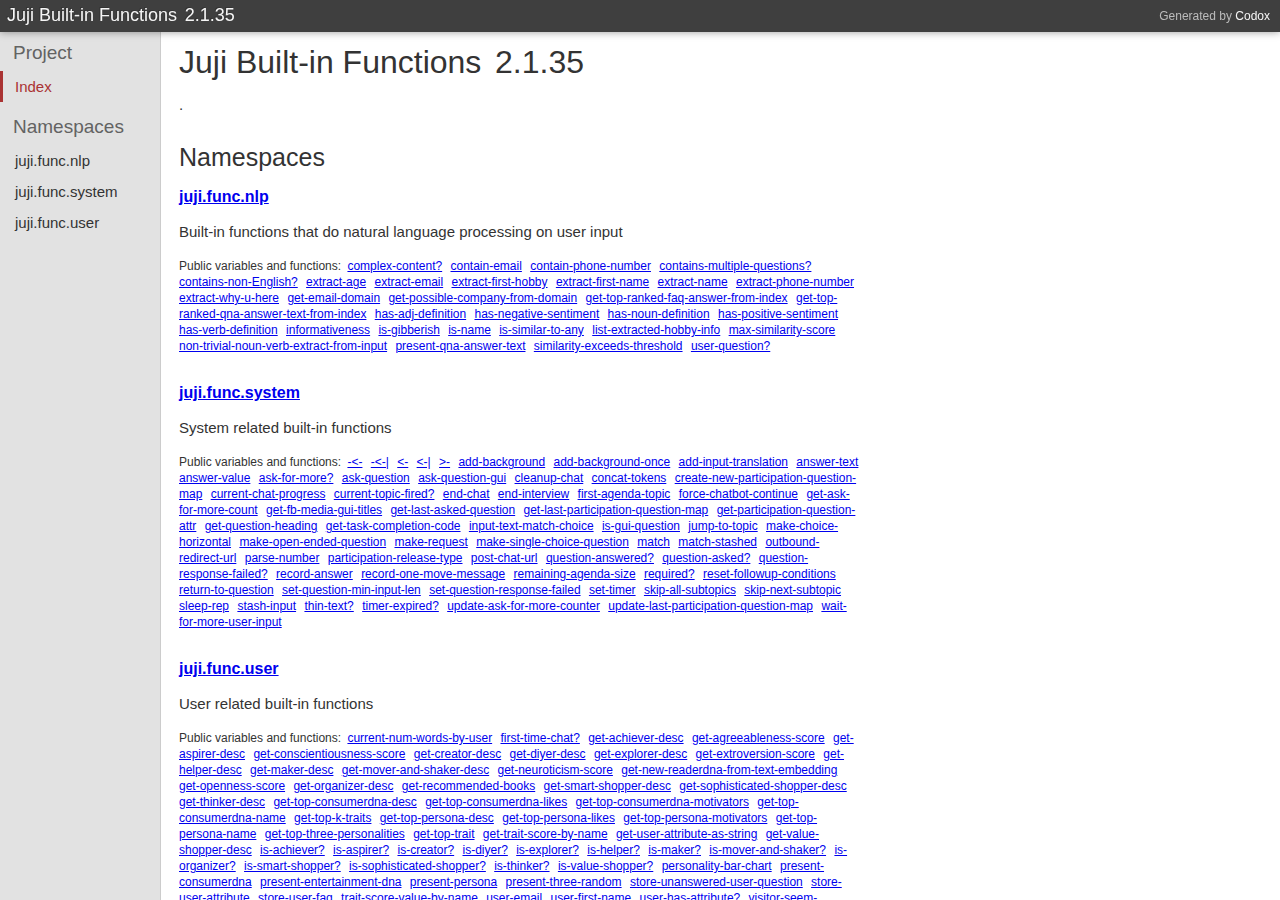
==== commit b5bddd73: "update docs for functions" ====
--- a/docs/sys-fun/index.html
+++ b/docs/sys-fun/index.html
@@ -1,3 +1,3 @@
 <!DOCTYPE html PUBLIC ""
     "">
-<html><head><meta charset="UTF-8" /><title>Juji Built-in Functions 2.1.33</title><link rel="stylesheet" type="text/css" href="css/default.css" /><link rel="stylesheet" type="text/css" href="css/highlight.css" /><script type="text/javascript" src="js/highlight.min.js"></script><script type="text/javascript" src="js/jquery.min.js"></script><script type="text/javascript" src="js/page_effects.js"></script><script>hljs.initHighlightingOnLoad();</script></head><body><div id="header"><h2>Generated by <a href="https://github.com/weavejester/codox">Codox</a></h2><h1><a href="index.html"><span class="project-title"><span class="project-name">Juji Built-in Functions</span> <span class="project-version">2.1.33</span></span></a></h1></div><div class="sidebar primary"><h3 class="no-link"><span class="inner">Project</span></h3><ul class="index-link"><li class="depth-1 current"><a href="index.html"><div class="inner">Index</div></a></li></ul><h3 class="no-link"><span class="inner">Namespaces</span></h3><ul><li class="depth-1"><a href="juji.func.nlp.html"><div class="inner"><span>juji.func.nlp</span></div></a></li><li class="depth-1"><a href="juji.func.system.html"><div class="inner"><span>juji.func.system</span></div></a></li><li class="depth-1"><a href="juji.func.user.html"><div class="inner"><span>juji.func.user</span></div></a></li></ul></div><div class="namespace-index" id="content"><h1><span class="project-title"><span class="project-name">Juji Built-in Functions</span> <span class="project-version">2.1.33</span></span></h1><div class="doc"><p>.</p></div><h2>Namespaces</h2><div class="namespace"><h3><a href="juji.func.nlp.html">juji.func.nlp</a></h3><div class="doc"><div class="markdown"><p>Built-in functions that do natural language processing on user input</p></div></div><div class="index"><p>Public variables and functions:</p><ul><li> <a href="juji.func.nlp.html#var-complex-content.3F">complex-content?</a> </li><li> <a href="juji.func.nlp.html#var-contain-email">contain-email</a> </li><li> <a href="juji.func.nlp.html#var-contain-phone-number">contain-phone-number</a> </li><li> <a href="juji.func.nlp.html#var-contains-multiple-questions.3F">contains-multiple-questions?</a> </li><li> <a href="juji.func.nlp.html#var-contains-non-English.3F">contains-non-English?</a> </li><li> <a href="juji.func.nlp.html#var-extract-age">extract-age</a> </li><li> <a href="juji.func.nlp.html#var-extract-email">extract-email</a> </li><li> <a href="juji.func.nlp.html#var-extract-first-hobby">extract-first-hobby</a> </li><li> <a href="juji.func.nlp.html#var-extract-first-name">extract-first-name</a> </li><li> <a href="juji.func.nlp.html#var-extract-name">extract-name</a> </li><li> <a href="juji.func.nlp.html#var-extract-phone-number">extract-phone-number</a> </li><li> <a href="juji.func.nlp.html#var-extract-why-u-here">extract-why-u-here</a> </li><li> <a href="juji.func.nlp.html#var-get-email-domain">get-email-domain</a> </li><li> <a href="juji.func.nlp.html#var-get-possible-company-from-domain">get-possible-company-from-domain</a> </li><li> <a href="juji.func.nlp.html#var-get-top-ranked-faq-answer-from-index">get-top-ranked-faq-answer-from-index</a> </li><li> <a href="juji.func.nlp.html#var-get-top-ranked-qna-answer-text-from-index">get-top-ranked-qna-answer-text-from-index</a> </li><li> <a href="juji.func.nlp.html#var-has-adj-definition">has-adj-definition</a> </li><li> <a href="juji.func.nlp.html#var-has-negative-sentiment">has-negative-sentiment</a> </li><li> <a href="juji.func.nlp.html#var-has-noun-definition">has-noun-definition</a> </li><li> <a href="juji.func.nlp.html#var-has-positive-sentiment">has-positive-sentiment</a> </li><li> <a href="juji.func.nlp.html#var-has-verb-definition">has-verb-definition</a> </li><li> <a href="juji.func.nlp.html#var-informativeness">informativeness</a> </li><li> <a href="juji.func.nlp.html#var-is-gibberish">is-gibberish</a> </li><li> <a href="juji.func.nlp.html#var-is-name">is-name</a> </li><li> <a href="juji.func.nlp.html#var-is-similar-to-any">is-similar-to-any</a> </li><li> <a href="juji.func.nlp.html#var-list-extracted-hobby-info">list-extracted-hobby-info</a> </li><li> <a href="juji.func.nlp.html#var-max-similarity-score">max-similarity-score</a> </li><li> <a href="juji.func.nlp.html#var-non-trivial-noun-verb-extract-from-input">non-trivial-noun-verb-extract-from-input</a> </li><li> <a href="juji.func.nlp.html#var-present-qna-answer-text">present-qna-answer-text</a> </li><li> <a href="juji.func.nlp.html#var-similarity-exceeds-threshold">similarity-exceeds-threshold</a> </li><li> <a href="juji.func.nlp.html#var-user-question.3F">user-question?</a> </li></ul></div></div><div class="namespace"><h3><a href="juji.func.system.html">juji.func.system</a></h3><div class="doc"><div class="markdown"><p>System related built-in functions</p></div></div><div class="index"><p>Public variables and functions:</p><ul><li> <a href="juji.func.system.html#var--.3C-">-&lt;-</a> </li><li> <a href="juji.func.system.html#var--.3C-.7C">-&lt;-|</a> </li><li> <a href="juji.func.system.html#var-.3C-">&lt;-</a> </li><li> <a href="juji.func.system.html#var-.3C-.7C">&lt;-|</a> </li><li> <a href="juji.func.system.html#var-.3E-">&gt;-</a> </li><li> <a href="juji.func.system.html#var-add-background">add-background</a> </li><li> <a href="juji.func.system.html#var-add-background-once">add-background-once</a> </li><li> <a href="juji.func.system.html#var-add-input-translation">add-input-translation</a> </li><li> <a href="juji.func.system.html#var-answer-text">answer-text</a> </li><li> <a href="juji.func.system.html#var-answer-value">answer-value</a> </li><li> <a href="juji.func.system.html#var-ask-for-more.3F">ask-for-more?</a> </li><li> <a href="juji.func.system.html#var-ask-question">ask-question</a> </li><li> <a href="juji.func.system.html#var-ask-question-gui">ask-question-gui</a> </li><li> <a href="juji.func.system.html#var-cleanup-chat">cleanup-chat</a> </li><li> <a href="juji.func.system.html#var-create-new-participation-question-map">create-new-participation-question-map</a> </li><li> <a href="juji.func.system.html#var-current-chat-progress">current-chat-progress</a> </li><li> <a href="juji.func.system.html#var-current-topic-fired.3F">current-topic-fired?</a> </li><li> <a href="juji.func.system.html#var-end-chat">end-chat</a> </li><li> <a href="juji.func.system.html#var-end-interview">end-interview</a> </li><li> <a href="juji.func.system.html#var-first-agenda-topic">first-agenda-topic</a> </li><li> <a href="juji.func.system.html#var-force-chatbot-continue">force-chatbot-continue</a> </li><li> <a href="juji.func.system.html#var-get-ask-for-more-count">get-ask-for-more-count</a> </li><li> <a href="juji.func.system.html#var-get-fb-media-gui-titles">get-fb-media-gui-titles</a> </li><li> <a href="juji.func.system.html#var-get-last-asked-question">get-last-asked-question</a> </li><li> <a href="juji.func.system.html#var-get-last-participation-question-map">get-last-participation-question-map</a> </li><li> <a href="juji.func.system.html#var-get-participation-question-attr">get-participation-question-attr</a> </li><li> <a href="juji.func.system.html#var-get-question-heading">get-question-heading</a> </li><li> <a href="juji.func.system.html#var-get-task-completion-code">get-task-completion-code</a> </li><li> <a href="juji.func.system.html#var-input-text-match-choice">input-text-match-choice</a> </li><li> <a href="juji.func.system.html#var-is-gui-question">is-gui-question</a> </li><li> <a href="juji.func.system.html#var-jump-to-topic">jump-to-topic</a> </li><li> <a href="juji.func.system.html#var-make-choice-horizontal">make-choice-horizontal</a> </li><li> <a href="juji.func.system.html#var-make-open-ended-question">make-open-ended-question</a> </li><li> <a href="juji.func.system.html#var-make-request">make-request</a> </li><li> <a href="juji.func.system.html#var-make-single-choice-question">make-single-choice-question</a> </li><li> <a href="juji.func.system.html#var-match">match</a> </li><li> <a href="juji.func.system.html#var-match-stashed">match-stashed</a> </li><li> <a href="juji.func.system.html#var-outbound-redirect-url">outbound-redirect-url</a> </li><li> <a href="juji.func.system.html#var-parse-number">parse-number</a> </li><li> <a href="juji.func.system.html#var-participation-release-type">participation-release-type</a> </li><li> <a href="juji.func.system.html#var-post-chat-url">post-chat-url</a> </li><li> <a href="juji.func.system.html#var-question-answered.3F">question-answered?</a> </li><li> <a href="juji.func.system.html#var-question-asked.3F">question-asked?</a> </li><li> <a href="juji.func.system.html#var-question-response-failed.3F">question-response-failed?</a> </li><li> <a href="juji.func.system.html#var-record-answer">record-answer</a> </li><li> <a href="juji.func.system.html#var-record-one-move-message">record-one-move-message</a> </li><li> <a href="juji.func.system.html#var-remaining-agenda-size">remaining-agenda-size</a> </li><li> <a href="juji.func.system.html#var-required.3F">required?</a> </li><li> <a href="juji.func.system.html#var-return-to-question">return-to-question</a> </li><li> <a href="juji.func.system.html#var-set-question-min-input-len">set-question-min-input-len</a> </li><li> <a href="juji.func.system.html#var-set-question-response-failed">set-question-response-failed</a> </li><li> <a href="juji.func.system.html#var-set-timer">set-timer</a> </li><li> <a href="juji.func.system.html#var-skip-all-subtopics">skip-all-subtopics</a> </li><li> <a href="juji.func.system.html#var-skip-next-subtopic">skip-next-subtopic</a> </li><li> <a href="juji.func.system.html#var-sleep-rep">sleep-rep</a> </li><li> <a href="juji.func.system.html#var-stash-input">stash-input</a> </li><li> <a href="juji.func.system.html#var-thin-text.3F">thin-text?</a> </li><li> <a href="juji.func.system.html#var-timer-expired.3F">timer-expired?</a> </li><li> <a href="juji.func.system.html#var-update-ask-for-more-counter">update-ask-for-more-counter</a> </li><li> <a href="juji.func.system.html#var-update-last-participation-question-map">update-last-participation-question-map</a> </li><li> <a href="juji.func.system.html#var-wait-for-more-user-input">wait-for-more-user-input</a> </li></ul></div></div><div class="namespace"><h3><a href="juji.func.user.html">juji.func.user</a></h3><div class="doc"><div class="markdown"><p>User related built-in functions</p></div></div><div class="index"><p>Public variables and functions:</p><ul><li> <a href="juji.func.user.html#var-current-num-words-by-user">current-num-words-by-user</a> </li><li> <a href="juji.func.user.html#var-first-time-chat.3F">first-time-chat?</a> </li><li> <a href="juji.func.user.html#var-get-achiever-desc">get-achiever-desc</a> </li><li> <a href="juji.func.user.html#var-get-agreeableness-score">get-agreeableness-score</a> </li><li> <a href="juji.func.user.html#var-get-aspirer-desc">get-aspirer-desc</a> </li><li> <a href="juji.func.user.html#var-get-conscientiousness-score">get-conscientiousness-score</a> </li><li> <a href="juji.func.user.html#var-get-creator-desc">get-creator-desc</a> </li><li> <a href="juji.func.user.html#var-get-diyer-desc">get-diyer-desc</a> </li><li> <a href="juji.func.user.html#var-get-explorer-desc">get-explorer-desc</a> </li><li> <a href="juji.func.user.html#var-get-extroversion-score">get-extroversion-score</a> </li><li> <a href="juji.func.user.html#var-get-helper-desc">get-helper-desc</a> </li><li> <a href="juji.func.user.html#var-get-maker-desc">get-maker-desc</a> </li><li> <a href="juji.func.user.html#var-get-mover-and-shaker-desc">get-mover-and-shaker-desc</a> </li><li> <a href="juji.func.user.html#var-get-neuroticism-score">get-neuroticism-score</a> </li><li> <a href="juji.func.user.html#var-get-new-readerdna-from-text-embedding">get-new-readerdna-from-text-embedding</a> </li><li> <a href="juji.func.user.html#var-get-openness-score">get-openness-score</a> </li><li> <a href="juji.func.user.html#var-get-organizer-desc">get-organizer-desc</a> </li><li> <a href="juji.func.user.html#var-get-recommended-books">get-recommended-books</a> </li><li> <a href="juji.func.user.html#var-get-smart-shopper-desc">get-smart-shopper-desc</a> </li><li> <a href="juji.func.user.html#var-get-sophisticated-shopper-desc">get-sophisticated-shopper-desc</a> </li><li> <a href="juji.func.user.html#var-get-thinker-desc">get-thinker-desc</a> </li><li> <a href="juji.func.user.html#var-get-top-consumerdna-desc">get-top-consumerdna-desc</a> </li><li> <a href="juji.func.user.html#var-get-top-consumerdna-likes">get-top-consumerdna-likes</a> </li><li> <a href="juji.func.user.html#var-get-top-consumerdna-motivators">get-top-consumerdna-motivators</a> </li><li> <a href="juji.func.user.html#var-get-top-consumerdna-name">get-top-consumerdna-name</a> </li><li> <a href="juji.func.user.html#var-get-top-k-traits">get-top-k-traits</a> </li><li> <a href="juji.func.user.html#var-get-top-persona-desc">get-top-persona-desc</a> </li><li> <a href="juji.func.user.html#var-get-top-persona-likes">get-top-persona-likes</a> </li><li> <a href="juji.func.user.html#var-get-top-persona-motivators">get-top-persona-motivators</a> </li><li> <a href="juji.func.user.html#var-get-top-persona-name">get-top-persona-name</a> </li><li> <a href="juji.func.user.html#var-get-top-three-personalities">get-top-three-personalities</a> </li><li> <a href="juji.func.user.html#var-get-top-trait">get-top-trait</a> </li><li> <a href="juji.func.user.html#var-get-trait-score-by-name">get-trait-score-by-name</a> </li><li> <a href="juji.func.user.html#var-get-user-attribute-as-string">get-user-attribute-as-string</a> </li><li> <a href="juji.func.user.html#var-get-value-shopper-desc">get-value-shopper-desc</a> </li><li> <a href="juji.func.user.html#var-is-achiever.3F">is-achiever?</a> </li><li> <a href="juji.func.user.html#var-is-aspirer.3F">is-aspirer?</a> </li><li> <a href="juji.func.user.html#var-is-creator.3F">is-creator?</a> </li><li> <a href="juji.func.user.html#var-is-diyer.3F">is-diyer?</a> </li><li> <a href="juji.func.user.html#var-is-explorer.3F">is-explorer?</a> </li><li> <a href="juji.func.user.html#var-is-helper.3F">is-helper?</a> </li><li> <a href="juji.func.user.html#var-is-maker.3F">is-maker?</a> </li><li> <a href="juji.func.user.html#var-is-mover-and-shaker.3F">is-mover-and-shaker?</a> </li><li> <a href="juji.func.user.html#var-is-organizer.3F">is-organizer?</a> </li><li> <a href="juji.func.user.html#var-is-smart-shopper.3F">is-smart-shopper?</a> </li><li> <a href="juji.func.user.html#var-is-sophisticated-shopper.3F">is-sophisticated-shopper?</a> </li><li> <a href="juji.func.user.html#var-is-thinker.3F">is-thinker?</a> </li><li> <a href="juji.func.user.html#var-is-value-shopper.3F">is-value-shopper?</a> </li><li> <a href="juji.func.user.html#var-personality-bar-chart">personality-bar-chart</a> </li><li> <a href="juji.func.user.html#var-present-consumerdna">present-consumerdna</a> </li><li> <a href="juji.func.user.html#var-present-entertainment-dna">present-entertainment-dna</a> </li><li> <a href="juji.func.user.html#var-present-persona">present-persona</a> </li><li> <a href="juji.func.user.html#var-present-three-random">present-three-random</a> </li><li> <a href="juji.func.user.html#var-store-unanswered-user-question">store-unanswered-user-question</a> </li><li> <a href="juji.func.user.html#var-store-user-attribute">store-user-attribute</a> </li><li> <a href="juji.func.user.html#var-store-user-faq">store-user-faq</a> </li><li> <a href="juji.func.user.html#var-trait-score-value-by-name">trait-score-value-by-name</a> </li><li> <a href="juji.func.user.html#var-user-email">user-email</a> </li><li> <a href="juji.func.user.html#var-user-first-name">user-first-name</a> </li><li> <a href="juji.func.user.html#var-user-has-attribute.3F">user-has-attribute?</a> </li><li> <a href="juji.func.user.html#var-visitor-seem-familiar.3F">visitor-seem-familiar?</a> </li></ul></div></div></div></body></html>+<html><head><meta charset="UTF-8" /><title>Juji Built-in Functions 2.1.35</title><link rel="stylesheet" type="text/css" href="css/default.css" /><link rel="stylesheet" type="text/css" href="css/highlight.css" /><script type="text/javascript" src="js/highlight.min.js"></script><script type="text/javascript" src="js/jquery.min.js"></script><script type="text/javascript" src="js/page_effects.js"></script><script>hljs.initHighlightingOnLoad();</script></head><body><div id="header"><h2>Generated by <a href="https://github.com/weavejester/codox">Codox</a></h2><h1><a href="index.html"><span class="project-title"><span class="project-name">Juji Built-in Functions</span> <span class="project-version">2.1.35</span></span></a></h1></div><div class="sidebar primary"><h3 class="no-link"><span class="inner">Project</span></h3><ul class="index-link"><li class="depth-1 current"><a href="index.html"><div class="inner">Index</div></a></li></ul><h3 class="no-link"><span class="inner">Namespaces</span></h3><ul><li class="depth-1"><a href="juji.func.nlp.html"><div class="inner"><span>juji.func.nlp</span></div></a></li><li class="depth-1"><a href="juji.func.system.html"><div class="inner"><span>juji.func.system</span></div></a></li><li class="depth-1"><a href="juji.func.user.html"><div class="inner"><span>juji.func.user</span></div></a></li></ul></div><div class="namespace-index" id="content"><h1><span class="project-title"><span class="project-name">Juji Built-in Functions</span> <span class="project-version">2.1.35</span></span></h1><div class="doc"><p>.</p></div><h2>Namespaces</h2><div class="namespace"><h3><a href="juji.func.nlp.html">juji.func.nlp</a></h3><div class="doc"><div class="markdown"><p>Built-in functions that do natural language processing on user input</p></div></div><div class="index"><p>Public variables and functions:</p><ul><li> <a href="juji.func.nlp.html#var-complex-content.3F">complex-content?</a> </li><li> <a href="juji.func.nlp.html#var-contain-email">contain-email</a> </li><li> <a href="juji.func.nlp.html#var-contain-phone-number">contain-phone-number</a> </li><li> <a href="juji.func.nlp.html#var-contains-multiple-questions.3F">contains-multiple-questions?</a> </li><li> <a href="juji.func.nlp.html#var-contains-non-English.3F">contains-non-English?</a> </li><li> <a href="juji.func.nlp.html#var-extract-age">extract-age</a> </li><li> <a href="juji.func.nlp.html#var-extract-email">extract-email</a> </li><li> <a href="juji.func.nlp.html#var-extract-first-hobby">extract-first-hobby</a> </li><li> <a href="juji.func.nlp.html#var-extract-first-name">extract-first-name</a> </li><li> <a href="juji.func.nlp.html#var-extract-name">extract-name</a> </li><li> <a href="juji.func.nlp.html#var-extract-phone-number">extract-phone-number</a> </li><li> <a href="juji.func.nlp.html#var-extract-why-u-here">extract-why-u-here</a> </li><li> <a href="juji.func.nlp.html#var-get-email-domain">get-email-domain</a> </li><li> <a href="juji.func.nlp.html#var-get-possible-company-from-domain">get-possible-company-from-domain</a> </li><li> <a href="juji.func.nlp.html#var-get-top-ranked-faq-answer-from-index">get-top-ranked-faq-answer-from-index</a> </li><li> <a href="juji.func.nlp.html#var-get-top-ranked-qna-answer-text-from-index">get-top-ranked-qna-answer-text-from-index</a> </li><li> <a href="juji.func.nlp.html#var-has-adj-definition">has-adj-definition</a> </li><li> <a href="juji.func.nlp.html#var-has-negative-sentiment">has-negative-sentiment</a> </li><li> <a href="juji.func.nlp.html#var-has-noun-definition">has-noun-definition</a> </li><li> <a href="juji.func.nlp.html#var-has-positive-sentiment">has-positive-sentiment</a> </li><li> <a href="juji.func.nlp.html#var-has-verb-definition">has-verb-definition</a> </li><li> <a href="juji.func.nlp.html#var-informativeness">informativeness</a> </li><li> <a href="juji.func.nlp.html#var-is-gibberish">is-gibberish</a> </li><li> <a href="juji.func.nlp.html#var-is-name">is-name</a> </li><li> <a href="juji.func.nlp.html#var-is-similar-to-any">is-similar-to-any</a> </li><li> <a href="juji.func.nlp.html#var-list-extracted-hobby-info">list-extracted-hobby-info</a> </li><li> <a href="juji.func.nlp.html#var-max-similarity-score">max-similarity-score</a> </li><li> <a href="juji.func.nlp.html#var-non-trivial-noun-verb-extract-from-input">non-trivial-noun-verb-extract-from-input</a> </li><li> <a href="juji.func.nlp.html#var-present-qna-answer-text">present-qna-answer-text</a> </li><li> <a href="juji.func.nlp.html#var-similarity-exceeds-threshold">similarity-exceeds-threshold</a> </li><li> <a href="juji.func.nlp.html#var-user-question.3F">user-question?</a> </li></ul></div></div><div class="namespace"><h3><a href="juji.func.system.html">juji.func.system</a></h3><div class="doc"><div class="markdown"><p>System related built-in functions</p></div></div><div class="index"><p>Public variables and functions:</p><ul><li> <a href="juji.func.system.html#var--.3C-">-&lt;-</a> </li><li> <a href="juji.func.system.html#var--.3C-.7C">-&lt;-|</a> </li><li> <a href="juji.func.system.html#var-.3C-">&lt;-</a> </li><li> <a href="juji.func.system.html#var-.3C-.7C">&lt;-|</a> </li><li> <a href="juji.func.system.html#var-.3E-">&gt;-</a> </li><li> <a href="juji.func.system.html#var-add-background">add-background</a> </li><li> <a href="juji.func.system.html#var-add-background-once">add-background-once</a> </li><li> <a href="juji.func.system.html#var-add-input-translation">add-input-translation</a> </li><li> <a href="juji.func.system.html#var-answer-text">answer-text</a> </li><li> <a href="juji.func.system.html#var-answer-value">answer-value</a> </li><li> <a href="juji.func.system.html#var-ask-for-more.3F">ask-for-more?</a> </li><li> <a href="juji.func.system.html#var-ask-question">ask-question</a> </li><li> <a href="juji.func.system.html#var-ask-question-gui">ask-question-gui</a> </li><li> <a href="juji.func.system.html#var-cleanup-chat">cleanup-chat</a> </li><li> <a href="juji.func.system.html#var-concat-tokens">concat-tokens</a> </li><li> <a href="juji.func.system.html#var-create-new-participation-question-map">create-new-participation-question-map</a> </li><li> <a href="juji.func.system.html#var-current-chat-progress">current-chat-progress</a> </li><li> <a href="juji.func.system.html#var-current-topic-fired.3F">current-topic-fired?</a> </li><li> <a href="juji.func.system.html#var-end-chat">end-chat</a> </li><li> <a href="juji.func.system.html#var-end-interview">end-interview</a> </li><li> <a href="juji.func.system.html#var-first-agenda-topic">first-agenda-topic</a> </li><li> <a href="juji.func.system.html#var-force-chatbot-continue">force-chatbot-continue</a> </li><li> <a href="juji.func.system.html#var-get-ask-for-more-count">get-ask-for-more-count</a> </li><li> <a href="juji.func.system.html#var-get-fb-media-gui-titles">get-fb-media-gui-titles</a> </li><li> <a href="juji.func.system.html#var-get-last-asked-question">get-last-asked-question</a> </li><li> <a href="juji.func.system.html#var-get-last-participation-question-map">get-last-participation-question-map</a> </li><li> <a href="juji.func.system.html#var-get-participation-question-attr">get-participation-question-attr</a> </li><li> <a href="juji.func.system.html#var-get-question-heading">get-question-heading</a> </li><li> <a href="juji.func.system.html#var-get-task-completion-code">get-task-completion-code</a> </li><li> <a href="juji.func.system.html#var-input-text-match-choice">input-text-match-choice</a> </li><li> <a href="juji.func.system.html#var-is-gui-question">is-gui-question</a> </li><li> <a href="juji.func.system.html#var-jump-to-topic">jump-to-topic</a> </li><li> <a href="juji.func.system.html#var-make-choice-horizontal">make-choice-horizontal</a> </li><li> <a href="juji.func.system.html#var-make-open-ended-question">make-open-ended-question</a> </li><li> <a href="juji.func.system.html#var-make-request">make-request</a> </li><li> <a href="juji.func.system.html#var-make-single-choice-question">make-single-choice-question</a> </li><li> <a href="juji.func.system.html#var-match">match</a> </li><li> <a href="juji.func.system.html#var-match-stashed">match-stashed</a> </li><li> <a href="juji.func.system.html#var-outbound-redirect-url">outbound-redirect-url</a> </li><li> <a href="juji.func.system.html#var-parse-number">parse-number</a> </li><li> <a href="juji.func.system.html#var-participation-release-type">participation-release-type</a> </li><li> <a href="juji.func.system.html#var-post-chat-url">post-chat-url</a> </li><li> <a href="juji.func.system.html#var-question-answered.3F">question-answered?</a> </li><li> <a href="juji.func.system.html#var-question-asked.3F">question-asked?</a> </li><li> <a href="juji.func.system.html#var-question-response-failed.3F">question-response-failed?</a> </li><li> <a href="juji.func.system.html#var-record-answer">record-answer</a> </li><li> <a href="juji.func.system.html#var-record-one-move-message">record-one-move-message</a> </li><li> <a href="juji.func.system.html#var-remaining-agenda-size">remaining-agenda-size</a> </li><li> <a href="juji.func.system.html#var-required.3F">required?</a> </li><li> <a href="juji.func.system.html#var-reset-followup-conditions">reset-followup-conditions</a> </li><li> <a href="juji.func.system.html#var-return-to-question">return-to-question</a> </li><li> <a href="juji.func.system.html#var-set-question-min-input-len">set-question-min-input-len</a> </li><li> <a href="juji.func.system.html#var-set-question-response-failed">set-question-response-failed</a> </li><li> <a href="juji.func.system.html#var-set-timer">set-timer</a> </li><li> <a href="juji.func.system.html#var-skip-all-subtopics">skip-all-subtopics</a> </li><li> <a href="juji.func.system.html#var-skip-next-subtopic">skip-next-subtopic</a> </li><li> <a href="juji.func.system.html#var-sleep-rep">sleep-rep</a> </li><li> <a href="juji.func.system.html#var-stash-input">stash-input</a> </li><li> <a href="juji.func.system.html#var-thin-text.3F">thin-text?</a> </li><li> <a href="juji.func.system.html#var-timer-expired.3F">timer-expired?</a> </li><li> <a href="juji.func.system.html#var-update-ask-for-more-counter">update-ask-for-more-counter</a> </li><li> <a href="juji.func.system.html#var-update-last-participation-question-map">update-last-participation-question-map</a> </li><li> <a href="juji.func.system.html#var-wait-for-more-user-input">wait-for-more-user-input</a> </li></ul></div></div><div class="namespace"><h3><a href="juji.func.user.html">juji.func.user</a></h3><div class="doc"><div class="markdown"><p>User related built-in functions</p></div></div><div class="index"><p>Public variables and functions:</p><ul><li> <a href="juji.func.user.html#var-current-num-words-by-user">current-num-words-by-user</a> </li><li> <a href="juji.func.user.html#var-first-time-chat.3F">first-time-chat?</a> </li><li> <a href="juji.func.user.html#var-get-achiever-desc">get-achiever-desc</a> </li><li> <a href="juji.func.user.html#var-get-agreeableness-score">get-agreeableness-score</a> </li><li> <a href="juji.func.user.html#var-get-aspirer-desc">get-aspirer-desc</a> </li><li> <a href="juji.func.user.html#var-get-conscientiousness-score">get-conscientiousness-score</a> </li><li> <a href="juji.func.user.html#var-get-creator-desc">get-creator-desc</a> </li><li> <a href="juji.func.user.html#var-get-diyer-desc">get-diyer-desc</a> </li><li> <a href="juji.func.user.html#var-get-explorer-desc">get-explorer-desc</a> </li><li> <a href="juji.func.user.html#var-get-extroversion-score">get-extroversion-score</a> </li><li> <a href="juji.func.user.html#var-get-helper-desc">get-helper-desc</a> </li><li> <a href="juji.func.user.html#var-get-maker-desc">get-maker-desc</a> </li><li> <a href="juji.func.user.html#var-get-mover-and-shaker-desc">get-mover-and-shaker-desc</a> </li><li> <a href="juji.func.user.html#var-get-neuroticism-score">get-neuroticism-score</a> </li><li> <a href="juji.func.user.html#var-get-new-readerdna-from-text-embedding">get-new-readerdna-from-text-embedding</a> </li><li> <a href="juji.func.user.html#var-get-openness-score">get-openness-score</a> </li><li> <a href="juji.func.user.html#var-get-organizer-desc">get-organizer-desc</a> </li><li> <a href="juji.func.user.html#var-get-recommended-books">get-recommended-books</a> </li><li> <a href="juji.func.user.html#var-get-smart-shopper-desc">get-smart-shopper-desc</a> </li><li> <a href="juji.func.user.html#var-get-sophisticated-shopper-desc">get-sophisticated-shopper-desc</a> </li><li> <a href="juji.func.user.html#var-get-thinker-desc">get-thinker-desc</a> </li><li> <a href="juji.func.user.html#var-get-top-consumerdna-desc">get-top-consumerdna-desc</a> </li><li> <a href="juji.func.user.html#var-get-top-consumerdna-likes">get-top-consumerdna-likes</a> </li><li> <a href="juji.func.user.html#var-get-top-consumerdna-motivators">get-top-consumerdna-motivators</a> </li><li> <a href="juji.func.user.html#var-get-top-consumerdna-name">get-top-consumerdna-name</a> </li><li> <a href="juji.func.user.html#var-get-top-k-traits">get-top-k-traits</a> </li><li> <a href="juji.func.user.html#var-get-top-persona-desc">get-top-persona-desc</a> </li><li> <a href="juji.func.user.html#var-get-top-persona-likes">get-top-persona-likes</a> </li><li> <a href="juji.func.user.html#var-get-top-persona-motivators">get-top-persona-motivators</a> </li><li> <a href="juji.func.user.html#var-get-top-persona-name">get-top-persona-name</a> </li><li> <a href="juji.func.user.html#var-get-top-three-personalities">get-top-three-personalities</a> </li><li> <a href="juji.func.user.html#var-get-top-trait">get-top-trait</a> </li><li> <a href="juji.func.user.html#var-get-trait-score-by-name">get-trait-score-by-name</a> </li><li> <a href="juji.func.user.html#var-get-user-attribute-as-string">get-user-attribute-as-string</a> </li><li> <a href="juji.func.user.html#var-get-value-shopper-desc">get-value-shopper-desc</a> </li><li> <a href="juji.func.user.html#var-is-achiever.3F">is-achiever?</a> </li><li> <a href="juji.func.user.html#var-is-aspirer.3F">is-aspirer?</a> </li><li> <a href="juji.func.user.html#var-is-creator.3F">is-creator?</a> </li><li> <a href="juji.func.user.html#var-is-diyer.3F">is-diyer?</a> </li><li> <a href="juji.func.user.html#var-is-explorer.3F">is-explorer?</a> </li><li> <a href="juji.func.user.html#var-is-helper.3F">is-helper?</a> </li><li> <a href="juji.func.user.html#var-is-maker.3F">is-maker?</a> </li><li> <a href="juji.func.user.html#var-is-mover-and-shaker.3F">is-mover-and-shaker?</a> </li><li> <a href="juji.func.user.html#var-is-organizer.3F">is-organizer?</a> </li><li> <a href="juji.func.user.html#var-is-smart-shopper.3F">is-smart-shopper?</a> </li><li> <a href="juji.func.user.html#var-is-sophisticated-shopper.3F">is-sophisticated-shopper?</a> </li><li> <a href="juji.func.user.html#var-is-thinker.3F">is-thinker?</a> </li><li> <a href="juji.func.user.html#var-is-value-shopper.3F">is-value-shopper?</a> </li><li> <a href="juji.func.user.html#var-personality-bar-chart">personality-bar-chart</a> </li><li> <a href="juji.func.user.html#var-present-consumerdna">present-consumerdna</a> </li><li> <a href="juji.func.user.html#var-present-entertainment-dna">present-entertainment-dna</a> </li><li> <a href="juji.func.user.html#var-present-persona">present-persona</a> </li><li> <a href="juji.func.user.html#var-present-three-random">present-three-random</a> </li><li> <a href="juji.func.user.html#var-store-unanswered-user-question">store-unanswered-user-question</a> </li><li> <a href="juji.func.user.html#var-store-user-attribute">store-user-attribute</a> </li><li> <a href="juji.func.user.html#var-store-user-faq">store-user-faq</a> </li><li> <a href="juji.func.user.html#var-trait-score-value-by-name">trait-score-value-by-name</a> </li><li> <a href="juji.func.user.html#var-user-email">user-email</a> </li><li> <a href="juji.func.user.html#var-user-first-name">user-first-name</a> </li><li> <a href="juji.func.user.html#var-user-has-attribute.3F">user-has-attribute?</a> </li><li> <a href="juji.func.user.html#var-visitor-seem-familiar.3F">visitor-seem-familiar?</a> </li></ul></div></div></div></body></html>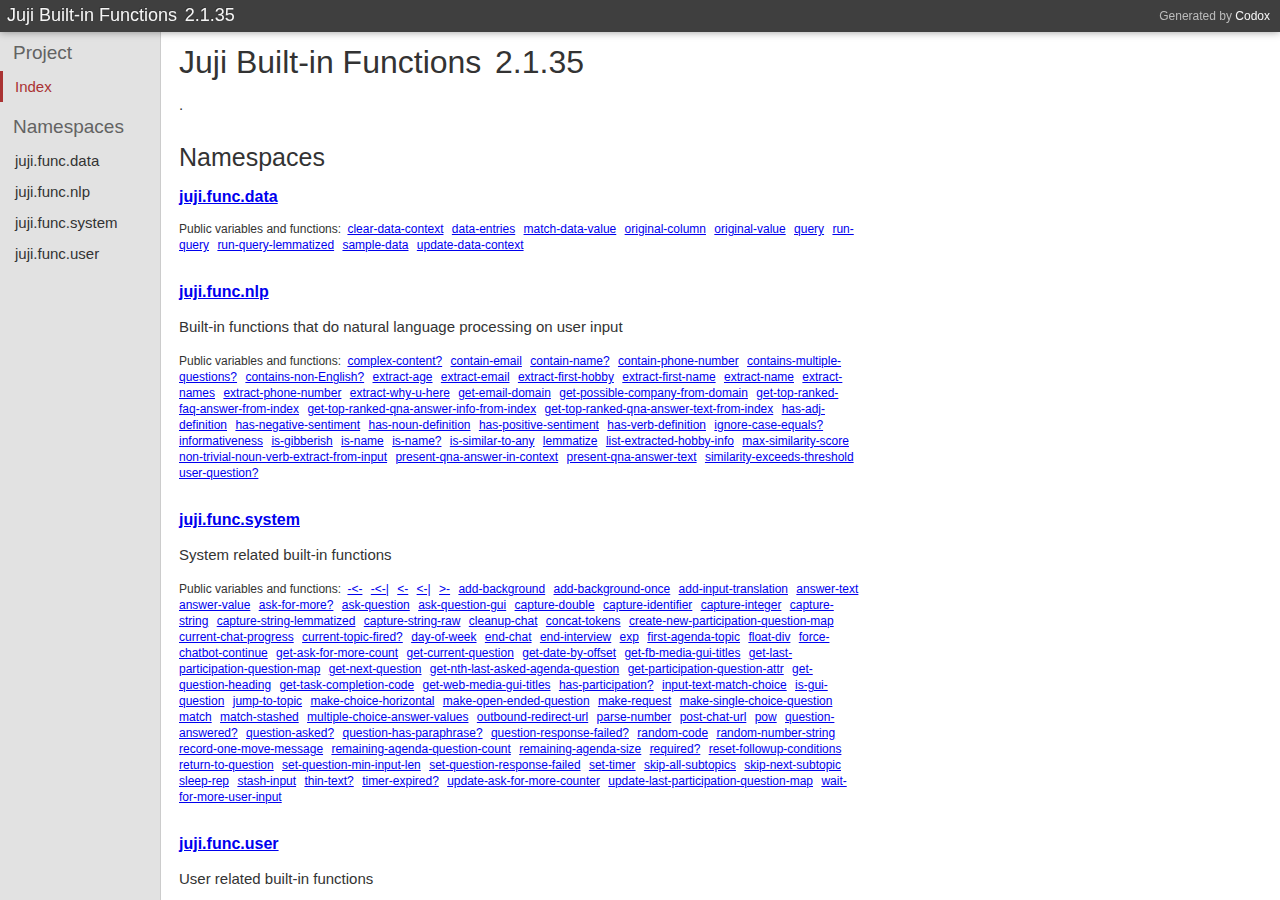
==== commit c94fa4a1: "update functions" ====
--- a/docs/sys-fun/index.html
+++ b/docs/sys-fun/index.html
@@ -1,3 +1,3 @@
 <!DOCTYPE html PUBLIC ""
     "">
-<html><head><meta charset="UTF-8" /><title>Juji Built-in Functions 2.1.35</title><link rel="stylesheet" type="text/css" href="css/default.css" /><link rel="stylesheet" type="text/css" href="css/highlight.css" /><script type="text/javascript" src="js/highlight.min.js"></script><script type="text/javascript" src="js/jquery.min.js"></script><script type="text/javascript" src="js/page_effects.js"></script><script>hljs.initHighlightingOnLoad();</script></head><body><div id="header"><h2>Generated by <a href="https://github.com/weavejester/codox">Codox</a></h2><h1><a href="index.html"><span class="project-title"><span class="project-name">Juji Built-in Functions</span> <span class="project-version">2.1.35</span></span></a></h1></div><div class="sidebar primary"><h3 class="no-link"><span class="inner">Project</span></h3><ul class="index-link"><li class="depth-1 current"><a href="index.html"><div class="inner">Index</div></a></li></ul><h3 class="no-link"><span class="inner">Namespaces</span></h3><ul><li class="depth-1"><a href="juji.func.nlp.html"><div class="inner"><span>juji.func.nlp</span></div></a></li><li class="depth-1"><a href="juji.func.system.html"><div class="inner"><span>juji.func.system</span></div></a></li><li class="depth-1"><a href="juji.func.user.html"><div class="inner"><span>juji.func.user</span></div></a></li></ul></div><div class="namespace-index" id="content"><h1><span class="project-title"><span class="project-name">Juji Built-in Functions</span> <span class="project-version">2.1.35</span></span></h1><div class="doc"><p>.</p></div><h2>Namespaces</h2><div class="namespace"><h3><a href="juji.func.nlp.html">juji.func.nlp</a></h3><div class="doc"><div class="markdown"><p>Built-in functions that do natural language processing on user input</p></div></div><div class="index"><p>Public variables and functions:</p><ul><li> <a href="juji.func.nlp.html#var-complex-content.3F">complex-content?</a> </li><li> <a href="juji.func.nlp.html#var-contain-email">contain-email</a> </li><li> <a href="juji.func.nlp.html#var-contain-phone-number">contain-phone-number</a> </li><li> <a href="juji.func.nlp.html#var-contains-multiple-questions.3F">contains-multiple-questions?</a> </li><li> <a href="juji.func.nlp.html#var-contains-non-English.3F">contains-non-English?</a> </li><li> <a href="juji.func.nlp.html#var-extract-age">extract-age</a> </li><li> <a href="juji.func.nlp.html#var-extract-email">extract-email</a> </li><li> <a href="juji.func.nlp.html#var-extract-first-hobby">extract-first-hobby</a> </li><li> <a href="juji.func.nlp.html#var-extract-first-name">extract-first-name</a> </li><li> <a href="juji.func.nlp.html#var-extract-name">extract-name</a> </li><li> <a href="juji.func.nlp.html#var-extract-phone-number">extract-phone-number</a> </li><li> <a href="juji.func.nlp.html#var-extract-why-u-here">extract-why-u-here</a> </li><li> <a href="juji.func.nlp.html#var-get-email-domain">get-email-domain</a> </li><li> <a href="juji.func.nlp.html#var-get-possible-company-from-domain">get-possible-company-from-domain</a> </li><li> <a href="juji.func.nlp.html#var-get-top-ranked-faq-answer-from-index">get-top-ranked-faq-answer-from-index</a> </li><li> <a href="juji.func.nlp.html#var-get-top-ranked-qna-answer-text-from-index">get-top-ranked-qna-answer-text-from-index</a> </li><li> <a href="juji.func.nlp.html#var-has-adj-definition">has-adj-definition</a> </li><li> <a href="juji.func.nlp.html#var-has-negative-sentiment">has-negative-sentiment</a> </li><li> <a href="juji.func.nlp.html#var-has-noun-definition">has-noun-definition</a> </li><li> <a href="juji.func.nlp.html#var-has-positive-sentiment">has-positive-sentiment</a> </li><li> <a href="juji.func.nlp.html#var-has-verb-definition">has-verb-definition</a> </li><li> <a href="juji.func.nlp.html#var-informativeness">informativeness</a> </li><li> <a href="juji.func.nlp.html#var-is-gibberish">is-gibberish</a> </li><li> <a href="juji.func.nlp.html#var-is-name">is-name</a> </li><li> <a href="juji.func.nlp.html#var-is-similar-to-any">is-similar-to-any</a> </li><li> <a href="juji.func.nlp.html#var-list-extracted-hobby-info">list-extracted-hobby-info</a> </li><li> <a href="juji.func.nlp.html#var-max-similarity-score">max-similarity-score</a> </li><li> <a href="juji.func.nlp.html#var-non-trivial-noun-verb-extract-from-input">non-trivial-noun-verb-extract-from-input</a> </li><li> <a href="juji.func.nlp.html#var-present-qna-answer-text">present-qna-answer-text</a> </li><li> <a href="juji.func.nlp.html#var-similarity-exceeds-threshold">similarity-exceeds-threshold</a> </li><li> <a href="juji.func.nlp.html#var-user-question.3F">user-question?</a> </li></ul></div></div><div class="namespace"><h3><a href="juji.func.system.html">juji.func.system</a></h3><div class="doc"><div class="markdown"><p>System related built-in functions</p></div></div><div class="index"><p>Public variables and functions:</p><ul><li> <a href="juji.func.system.html#var--.3C-">-&lt;-</a> </li><li> <a href="juji.func.system.html#var--.3C-.7C">-&lt;-|</a> </li><li> <a href="juji.func.system.html#var-.3C-">&lt;-</a> </li><li> <a href="juji.func.system.html#var-.3C-.7C">&lt;-|</a> </li><li> <a href="juji.func.system.html#var-.3E-">&gt;-</a> </li><li> <a href="juji.func.system.html#var-add-background">add-background</a> </li><li> <a href="juji.func.system.html#var-add-background-once">add-background-once</a> </li><li> <a href="juji.func.system.html#var-add-input-translation">add-input-translation</a> </li><li> <a href="juji.func.system.html#var-answer-text">answer-text</a> </li><li> <a href="juji.func.system.html#var-answer-value">answer-value</a> </li><li> <a href="juji.func.system.html#var-ask-for-more.3F">ask-for-more?</a> </li><li> <a href="juji.func.system.html#var-ask-question">ask-question</a> </li><li> <a href="juji.func.system.html#var-ask-question-gui">ask-question-gui</a> </li><li> <a href="juji.func.system.html#var-cleanup-chat">cleanup-chat</a> </li><li> <a href="juji.func.system.html#var-concat-tokens">concat-tokens</a> </li><li> <a href="juji.func.system.html#var-create-new-participation-question-map">create-new-participation-question-map</a> </li><li> <a href="juji.func.system.html#var-current-chat-progress">current-chat-progress</a> </li><li> <a href="juji.func.system.html#var-current-topic-fired.3F">current-topic-fired?</a> </li><li> <a href="juji.func.system.html#var-end-chat">end-chat</a> </li><li> <a href="juji.func.system.html#var-end-interview">end-interview</a> </li><li> <a href="juji.func.system.html#var-first-agenda-topic">first-agenda-topic</a> </li><li> <a href="juji.func.system.html#var-force-chatbot-continue">force-chatbot-continue</a> </li><li> <a href="juji.func.system.html#var-get-ask-for-more-count">get-ask-for-more-count</a> </li><li> <a href="juji.func.system.html#var-get-fb-media-gui-titles">get-fb-media-gui-titles</a> </li><li> <a href="juji.func.system.html#var-get-last-asked-question">get-last-asked-question</a> </li><li> <a href="juji.func.system.html#var-get-last-participation-question-map">get-last-participation-question-map</a> </li><li> <a href="juji.func.system.html#var-get-participation-question-attr">get-participation-question-attr</a> </li><li> <a href="juji.func.system.html#var-get-question-heading">get-question-heading</a> </li><li> <a href="juji.func.system.html#var-get-task-completion-code">get-task-completion-code</a> </li><li> <a href="juji.func.system.html#var-input-text-match-choice">input-text-match-choice</a> </li><li> <a href="juji.func.system.html#var-is-gui-question">is-gui-question</a> </li><li> <a href="juji.func.system.html#var-jump-to-topic">jump-to-topic</a> </li><li> <a href="juji.func.system.html#var-make-choice-horizontal">make-choice-horizontal</a> </li><li> <a href="juji.func.system.html#var-make-open-ended-question">make-open-ended-question</a> </li><li> <a href="juji.func.system.html#var-make-request">make-request</a> </li><li> <a href="juji.func.system.html#var-make-single-choice-question">make-single-choice-question</a> </li><li> <a href="juji.func.system.html#var-match">match</a> </li><li> <a href="juji.func.system.html#var-match-stashed">match-stashed</a> </li><li> <a href="juji.func.system.html#var-outbound-redirect-url">outbound-redirect-url</a> </li><li> <a href="juji.func.system.html#var-parse-number">parse-number</a> </li><li> <a href="juji.func.system.html#var-participation-release-type">participation-release-type</a> </li><li> <a href="juji.func.system.html#var-post-chat-url">post-chat-url</a> </li><li> <a href="juji.func.system.html#var-question-answered.3F">question-answered?</a> </li><li> <a href="juji.func.system.html#var-question-asked.3F">question-asked?</a> </li><li> <a href="juji.func.system.html#var-question-response-failed.3F">question-response-failed?</a> </li><li> <a href="juji.func.system.html#var-record-answer">record-answer</a> </li><li> <a href="juji.func.system.html#var-record-one-move-message">record-one-move-message</a> </li><li> <a href="juji.func.system.html#var-remaining-agenda-size">remaining-agenda-size</a> </li><li> <a href="juji.func.system.html#var-required.3F">required?</a> </li><li> <a href="juji.func.system.html#var-reset-followup-conditions">reset-followup-conditions</a> </li><li> <a href="juji.func.system.html#var-return-to-question">return-to-question</a> </li><li> <a href="juji.func.system.html#var-set-question-min-input-len">set-question-min-input-len</a> </li><li> <a href="juji.func.system.html#var-set-question-response-failed">set-question-response-failed</a> </li><li> <a href="juji.func.system.html#var-set-timer">set-timer</a> </li><li> <a href="juji.func.system.html#var-skip-all-subtopics">skip-all-subtopics</a> </li><li> <a href="juji.func.system.html#var-skip-next-subtopic">skip-next-subtopic</a> </li><li> <a href="juji.func.system.html#var-sleep-rep">sleep-rep</a> </li><li> <a href="juji.func.system.html#var-stash-input">stash-input</a> </li><li> <a href="juji.func.system.html#var-thin-text.3F">thin-text?</a> </li><li> <a href="juji.func.system.html#var-timer-expired.3F">timer-expired?</a> </li><li> <a href="juji.func.system.html#var-update-ask-for-more-counter">update-ask-for-more-counter</a> </li><li> <a href="juji.func.system.html#var-update-last-participation-question-map">update-last-participation-question-map</a> </li><li> <a href="juji.func.system.html#var-wait-for-more-user-input">wait-for-more-user-input</a> </li></ul></div></div><div class="namespace"><h3><a href="juji.func.user.html">juji.func.user</a></h3><div class="doc"><div class="markdown"><p>User related built-in functions</p></div></div><div class="index"><p>Public variables and functions:</p><ul><li> <a href="juji.func.user.html#var-current-num-words-by-user">current-num-words-by-user</a> </li><li> <a href="juji.func.user.html#var-first-time-chat.3F">first-time-chat?</a> </li><li> <a href="juji.func.user.html#var-get-achiever-desc">get-achiever-desc</a> </li><li> <a href="juji.func.user.html#var-get-agreeableness-score">get-agreeableness-score</a> </li><li> <a href="juji.func.user.html#var-get-aspirer-desc">get-aspirer-desc</a> </li><li> <a href="juji.func.user.html#var-get-conscientiousness-score">get-conscientiousness-score</a> </li><li> <a href="juji.func.user.html#var-get-creator-desc">get-creator-desc</a> </li><li> <a href="juji.func.user.html#var-get-diyer-desc">get-diyer-desc</a> </li><li> <a href="juji.func.user.html#var-get-explorer-desc">get-explorer-desc</a> </li><li> <a href="juji.func.user.html#var-get-extroversion-score">get-extroversion-score</a> </li><li> <a href="juji.func.user.html#var-get-helper-desc">get-helper-desc</a> </li><li> <a href="juji.func.user.html#var-get-maker-desc">get-maker-desc</a> </li><li> <a href="juji.func.user.html#var-get-mover-and-shaker-desc">get-mover-and-shaker-desc</a> </li><li> <a href="juji.func.user.html#var-get-neuroticism-score">get-neuroticism-score</a> </li><li> <a href="juji.func.user.html#var-get-new-readerdna-from-text-embedding">get-new-readerdna-from-text-embedding</a> </li><li> <a href="juji.func.user.html#var-get-openness-score">get-openness-score</a> </li><li> <a href="juji.func.user.html#var-get-organizer-desc">get-organizer-desc</a> </li><li> <a href="juji.func.user.html#var-get-recommended-books">get-recommended-books</a> </li><li> <a href="juji.func.user.html#var-get-smart-shopper-desc">get-smart-shopper-desc</a> </li><li> <a href="juji.func.user.html#var-get-sophisticated-shopper-desc">get-sophisticated-shopper-desc</a> </li><li> <a href="juji.func.user.html#var-get-thinker-desc">get-thinker-desc</a> </li><li> <a href="juji.func.user.html#var-get-top-consumerdna-desc">get-top-consumerdna-desc</a> </li><li> <a href="juji.func.user.html#var-get-top-consumerdna-likes">get-top-consumerdna-likes</a> </li><li> <a href="juji.func.user.html#var-get-top-consumerdna-motivators">get-top-consumerdna-motivators</a> </li><li> <a href="juji.func.user.html#var-get-top-consumerdna-name">get-top-consumerdna-name</a> </li><li> <a href="juji.func.user.html#var-get-top-k-traits">get-top-k-traits</a> </li><li> <a href="juji.func.user.html#var-get-top-persona-desc">get-top-persona-desc</a> </li><li> <a href="juji.func.user.html#var-get-top-persona-likes">get-top-persona-likes</a> </li><li> <a href="juji.func.user.html#var-get-top-persona-motivators">get-top-persona-motivators</a> </li><li> <a href="juji.func.user.html#var-get-top-persona-name">get-top-persona-name</a> </li><li> <a href="juji.func.user.html#var-get-top-three-personalities">get-top-three-personalities</a> </li><li> <a href="juji.func.user.html#var-get-top-trait">get-top-trait</a> </li><li> <a href="juji.func.user.html#var-get-trait-score-by-name">get-trait-score-by-name</a> </li><li> <a href="juji.func.user.html#var-get-user-attribute-as-string">get-user-attribute-as-string</a> </li><li> <a href="juji.func.user.html#var-get-value-shopper-desc">get-value-shopper-desc</a> </li><li> <a href="juji.func.user.html#var-is-achiever.3F">is-achiever?</a> </li><li> <a href="juji.func.user.html#var-is-aspirer.3F">is-aspirer?</a> </li><li> <a href="juji.func.user.html#var-is-creator.3F">is-creator?</a> </li><li> <a href="juji.func.user.html#var-is-diyer.3F">is-diyer?</a> </li><li> <a href="juji.func.user.html#var-is-explorer.3F">is-explorer?</a> </li><li> <a href="juji.func.user.html#var-is-helper.3F">is-helper?</a> </li><li> <a href="juji.func.user.html#var-is-maker.3F">is-maker?</a> </li><li> <a href="juji.func.user.html#var-is-mover-and-shaker.3F">is-mover-and-shaker?</a> </li><li> <a href="juji.func.user.html#var-is-organizer.3F">is-organizer?</a> </li><li> <a href="juji.func.user.html#var-is-smart-shopper.3F">is-smart-shopper?</a> </li><li> <a href="juji.func.user.html#var-is-sophisticated-shopper.3F">is-sophisticated-shopper?</a> </li><li> <a href="juji.func.user.html#var-is-thinker.3F">is-thinker?</a> </li><li> <a href="juji.func.user.html#var-is-value-shopper.3F">is-value-shopper?</a> </li><li> <a href="juji.func.user.html#var-personality-bar-chart">personality-bar-chart</a> </li><li> <a href="juji.func.user.html#var-present-consumerdna">present-consumerdna</a> </li><li> <a href="juji.func.user.html#var-present-entertainment-dna">present-entertainment-dna</a> </li><li> <a href="juji.func.user.html#var-present-persona">present-persona</a> </li><li> <a href="juji.func.user.html#var-present-three-random">present-three-random</a> </li><li> <a href="juji.func.user.html#var-store-unanswered-user-question">store-unanswered-user-question</a> </li><li> <a href="juji.func.user.html#var-store-user-attribute">store-user-attribute</a> </li><li> <a href="juji.func.user.html#var-store-user-faq">store-user-faq</a> </li><li> <a href="juji.func.user.html#var-trait-score-value-by-name">trait-score-value-by-name</a> </li><li> <a href="juji.func.user.html#var-user-email">user-email</a> </li><li> <a href="juji.func.user.html#var-user-first-name">user-first-name</a> </li><li> <a href="juji.func.user.html#var-user-has-attribute.3F">user-has-attribute?</a> </li><li> <a href="juji.func.user.html#var-visitor-seem-familiar.3F">visitor-seem-familiar?</a> </li></ul></div></div></div></body></html>+<html><head><meta charset="UTF-8" /><title>Juji Built-in Functions 2.1.35</title><link rel="stylesheet" type="text/css" href="css/default.css" /><link rel="stylesheet" type="text/css" href="css/highlight.css" /><script type="text/javascript" src="js/highlight.min.js"></script><script type="text/javascript" src="js/jquery.min.js"></script><script type="text/javascript" src="js/page_effects.js"></script><script>hljs.initHighlightingOnLoad();</script></head><body><div id="header"><h2>Generated by <a href="https://github.com/weavejester/codox">Codox</a></h2><h1><a href="index.html"><span class="project-title"><span class="project-name">Juji Built-in Functions</span> <span class="project-version">2.1.35</span></span></a></h1></div><div class="sidebar primary"><h3 class="no-link"><span class="inner">Project</span></h3><ul class="index-link"><li class="depth-1 current"><a href="index.html"><div class="inner">Index</div></a></li></ul><h3 class="no-link"><span class="inner">Namespaces</span></h3><ul><li class="depth-1"><a href="juji.func.data.html"><div class="inner"><span>juji.func.data</span></div></a></li><li class="depth-1"><a href="juji.func.nlp.html"><div class="inner"><span>juji.func.nlp</span></div></a></li><li class="depth-1"><a href="juji.func.system.html"><div class="inner"><span>juji.func.system</span></div></a></li><li class="depth-1"><a href="juji.func.user.html"><div class="inner"><span>juji.func.user</span></div></a></li></ul></div><div class="namespace-index" id="content"><h1><span class="project-title"><span class="project-name">Juji Built-in Functions</span> <span class="project-version">2.1.35</span></span></h1><div class="doc"><p>.</p></div><h2>Namespaces</h2><div class="namespace"><h3><a href="juji.func.data.html">juji.func.data</a></h3><div class="doc"><div class="markdown"></div></div><div class="index"><p>Public variables and functions:</p><ul><li> <a href="juji.func.data.html#var-clear-data-context">clear-data-context</a> </li><li> <a href="juji.func.data.html#var-data-entries">data-entries</a> </li><li> <a href="juji.func.data.html#var-match-data-value">match-data-value</a> </li><li> <a href="juji.func.data.html#var-original-column">original-column</a> </li><li> <a href="juji.func.data.html#var-original-value">original-value</a> </li><li> <a href="juji.func.data.html#var-query">query</a> </li><li> <a href="juji.func.data.html#var-run-query">run-query</a> </li><li> <a href="juji.func.data.html#var-run-query-lemmatized">run-query-lemmatized</a> </li><li> <a href="juji.func.data.html#var-sample-data">sample-data</a> </li><li> <a href="juji.func.data.html#var-update-data-context">update-data-context</a> </li></ul></div></div><div class="namespace"><h3><a href="juji.func.nlp.html">juji.func.nlp</a></h3><div class="doc"><div class="markdown"><p>Built-in functions that do natural language processing on user input</p></div></div><div class="index"><p>Public variables and functions:</p><ul><li> <a href="juji.func.nlp.html#var-complex-content.3F">complex-content?</a> </li><li> <a href="juji.func.nlp.html#var-contain-email">contain-email</a> </li><li> <a href="juji.func.nlp.html#var-contain-name.3F">contain-name?</a> </li><li> <a href="juji.func.nlp.html#var-contain-phone-number">contain-phone-number</a> </li><li> <a href="juji.func.nlp.html#var-contains-multiple-questions.3F">contains-multiple-questions?</a> </li><li> <a href="juji.func.nlp.html#var-contains-non-English.3F">contains-non-English?</a> </li><li> <a href="juji.func.nlp.html#var-extract-age">extract-age</a> </li><li> <a href="juji.func.nlp.html#var-extract-email">extract-email</a> </li><li> <a href="juji.func.nlp.html#var-extract-first-hobby">extract-first-hobby</a> </li><li> <a href="juji.func.nlp.html#var-extract-first-name">extract-first-name</a> </li><li> <a href="juji.func.nlp.html#var-extract-name">extract-name</a> </li><li> <a href="juji.func.nlp.html#var-extract-names">extract-names</a> </li><li> <a href="juji.func.nlp.html#var-extract-phone-number">extract-phone-number</a> </li><li> <a href="juji.func.nlp.html#var-extract-why-u-here">extract-why-u-here</a> </li><li> <a href="juji.func.nlp.html#var-get-email-domain">get-email-domain</a> </li><li> <a href="juji.func.nlp.html#var-get-possible-company-from-domain">get-possible-company-from-domain</a> </li><li> <a href="juji.func.nlp.html#var-get-top-ranked-faq-answer-from-index">get-top-ranked-faq-answer-from-index</a> </li><li> <a href="juji.func.nlp.html#var-get-top-ranked-qna-answer-info-from-index">get-top-ranked-qna-answer-info-from-index</a> </li><li> <a href="juji.func.nlp.html#var-get-top-ranked-qna-answer-text-from-index">get-top-ranked-qna-answer-text-from-index</a> </li><li> <a href="juji.func.nlp.html#var-has-adj-definition">has-adj-definition</a> </li><li> <a href="juji.func.nlp.html#var-has-negative-sentiment">has-negative-sentiment</a> </li><li> <a href="juji.func.nlp.html#var-has-noun-definition">has-noun-definition</a> </li><li> <a href="juji.func.nlp.html#var-has-positive-sentiment">has-positive-sentiment</a> </li><li> <a href="juji.func.nlp.html#var-has-verb-definition">has-verb-definition</a> </li><li> <a href="juji.func.nlp.html#var-ignore-case-equals.3F">ignore-case-equals?</a> </li><li> <a href="juji.func.nlp.html#var-informativeness">informativeness</a> </li><li> <a href="juji.func.nlp.html#var-is-gibberish">is-gibberish</a> </li><li> <a href="juji.func.nlp.html#var-is-name">is-name</a> </li><li> <a href="juji.func.nlp.html#var-is-name.3F">is-name?</a> </li><li> <a href="juji.func.nlp.html#var-is-similar-to-any">is-similar-to-any</a> </li><li> <a href="juji.func.nlp.html#var-lemmatize">lemmatize</a> </li><li> <a href="juji.func.nlp.html#var-list-extracted-hobby-info">list-extracted-hobby-info</a> </li><li> <a href="juji.func.nlp.html#var-max-similarity-score">max-similarity-score</a> </li><li> <a href="juji.func.nlp.html#var-non-trivial-noun-verb-extract-from-input">non-trivial-noun-verb-extract-from-input</a> </li><li> <a href="juji.func.nlp.html#var-present-qna-answer-in-context">present-qna-answer-in-context</a> </li><li> <a href="juji.func.nlp.html#var-present-qna-answer-text">present-qna-answer-text</a> </li><li> <a href="juji.func.nlp.html#var-similarity-exceeds-threshold">similarity-exceeds-threshold</a> </li><li> <a href="juji.func.nlp.html#var-user-question.3F">user-question?</a> </li></ul></div></div><div class="namespace"><h3><a href="juji.func.system.html">juji.func.system</a></h3><div class="doc"><div class="markdown"><p>System related built-in functions</p></div></div><div class="index"><p>Public variables and functions:</p><ul><li> <a href="juji.func.system.html#var--.3C-">-&lt;-</a> </li><li> <a href="juji.func.system.html#var--.3C-.7C">-&lt;-|</a> </li><li> <a href="juji.func.system.html#var-.3C-">&lt;-</a> </li><li> <a href="juji.func.system.html#var-.3C-.7C">&lt;-|</a> </li><li> <a href="juji.func.system.html#var-.3E-">&gt;-</a> </li><li> <a href="juji.func.system.html#var-add-background">add-background</a> </li><li> <a href="juji.func.system.html#var-add-background-once">add-background-once</a> </li><li> <a href="juji.func.system.html#var-add-input-translation">add-input-translation</a> </li><li> <a href="juji.func.system.html#var-answer-text">answer-text</a> </li><li> <a href="juji.func.system.html#var-answer-value">answer-value</a> </li><li> <a href="juji.func.system.html#var-ask-for-more.3F">ask-for-more?</a> </li><li> <a href="juji.func.system.html#var-ask-question">ask-question</a> </li><li> <a href="juji.func.system.html#var-ask-question-gui">ask-question-gui</a> </li><li> <a href="juji.func.system.html#var-capture-double">capture-double</a> </li><li> <a href="juji.func.system.html#var-capture-identifier">capture-identifier</a> </li><li> <a href="juji.func.system.html#var-capture-integer">capture-integer</a> </li><li> <a href="juji.func.system.html#var-capture-string">capture-string</a> </li><li> <a href="juji.func.system.html#var-capture-string-lemmatized">capture-string-lemmatized</a> </li><li> <a href="juji.func.system.html#var-capture-string-raw">capture-string-raw</a> </li><li> <a href="juji.func.system.html#var-cleanup-chat">cleanup-chat</a> </li><li> <a href="juji.func.system.html#var-concat-tokens">concat-tokens</a> </li><li> <a href="juji.func.system.html#var-create-new-participation-question-map">create-new-participation-question-map</a> </li><li> <a href="juji.func.system.html#var-current-chat-progress">current-chat-progress</a> </li><li> <a href="juji.func.system.html#var-current-topic-fired.3F">current-topic-fired?</a> </li><li> <a href="juji.func.system.html#var-day-of-week">day-of-week</a> </li><li> <a href="juji.func.system.html#var-end-chat">end-chat</a> </li><li> <a href="juji.func.system.html#var-end-interview">end-interview</a> </li><li> <a href="juji.func.system.html#var-exp">exp</a> </li><li> <a href="juji.func.system.html#var-first-agenda-topic">first-agenda-topic</a> </li><li> <a href="juji.func.system.html#var-float-div">float-div</a> </li><li> <a href="juji.func.system.html#var-force-chatbot-continue">force-chatbot-continue</a> </li><li> <a href="juji.func.system.html#var-get-ask-for-more-count">get-ask-for-more-count</a> </li><li> <a href="juji.func.system.html#var-get-current-question">get-current-question</a> </li><li> <a href="juji.func.system.html#var-get-date-by-offset">get-date-by-offset</a> </li><li> <a href="juji.func.system.html#var-get-fb-media-gui-titles">get-fb-media-gui-titles</a> </li><li> <a href="juji.func.system.html#var-get-last-participation-question-map">get-last-participation-question-map</a> </li><li> <a href="juji.func.system.html#var-get-next-question">get-next-question</a> </li><li> <a href="juji.func.system.html#var-get-nth-last-asked-agenda-question">get-nth-last-asked-agenda-question</a> </li><li> <a href="juji.func.system.html#var-get-participation-question-attr">get-participation-question-attr</a> </li><li> <a href="juji.func.system.html#var-get-question-heading">get-question-heading</a> </li><li> <a href="juji.func.system.html#var-get-task-completion-code">get-task-completion-code</a> </li><li> <a href="juji.func.system.html#var-get-web-media-gui-titles">get-web-media-gui-titles</a> </li><li> <a href="juji.func.system.html#var-has-participation.3F">has-participation?</a> </li><li> <a href="juji.func.system.html#var-input-text-match-choice">input-text-match-choice</a> </li><li> <a href="juji.func.system.html#var-is-gui-question">is-gui-question</a> </li><li> <a href="juji.func.system.html#var-jump-to-topic">jump-to-topic</a> </li><li> <a href="juji.func.system.html#var-make-choice-horizontal">make-choice-horizontal</a> </li><li> <a href="juji.func.system.html#var-make-open-ended-question">make-open-ended-question</a> </li><li> <a href="juji.func.system.html#var-make-request">make-request</a> </li><li> <a href="juji.func.system.html#var-make-single-choice-question">make-single-choice-question</a> </li><li> <a href="juji.func.system.html#var-match">match</a> </li><li> <a href="juji.func.system.html#var-match-stashed">match-stashed</a> </li><li> <a href="juji.func.system.html#var-multiple-choice-answer-values">multiple-choice-answer-values</a> </li><li> <a href="juji.func.system.html#var-outbound-redirect-url">outbound-redirect-url</a> </li><li> <a href="juji.func.system.html#var-parse-number">parse-number</a> </li><li> <a href="juji.func.system.html#var-post-chat-url">post-chat-url</a> </li><li> <a href="juji.func.system.html#var-pow">pow</a> </li><li> <a href="juji.func.system.html#var-question-answered.3F">question-answered?</a> </li><li> <a href="juji.func.system.html#var-question-asked.3F">question-asked?</a> </li><li> <a href="juji.func.system.html#var-question-has-paraphrase.3F">question-has-paraphrase?</a> </li><li> <a href="juji.func.system.html#var-question-response-failed.3F">question-response-failed?</a> </li><li> <a href="juji.func.system.html#var-random-code">random-code</a> </li><li> <a href="juji.func.system.html#var-random-number-string">random-number-string</a> </li><li> <a href="juji.func.system.html#var-record-one-move-message">record-one-move-message</a> </li><li> <a href="juji.func.system.html#var-remaining-agenda-question-count">remaining-agenda-question-count</a> </li><li> <a href="juji.func.system.html#var-remaining-agenda-size">remaining-agenda-size</a> </li><li> <a href="juji.func.system.html#var-required.3F">required?</a> </li><li> <a href="juji.func.system.html#var-reset-followup-conditions">reset-followup-conditions</a> </li><li> <a href="juji.func.system.html#var-return-to-question">return-to-question</a> </li><li> <a href="juji.func.system.html#var-set-question-min-input-len">set-question-min-input-len</a> </li><li> <a href="juji.func.system.html#var-set-question-response-failed">set-question-response-failed</a> </li><li> <a href="juji.func.system.html#var-set-timer">set-timer</a> </li><li> <a href="juji.func.system.html#var-skip-all-subtopics">skip-all-subtopics</a> </li><li> <a href="juji.func.system.html#var-skip-next-subtopic">skip-next-subtopic</a> </li><li> <a href="juji.func.system.html#var-sleep-rep">sleep-rep</a> </li><li> <a href="juji.func.system.html#var-stash-input">stash-input</a> </li><li> <a href="juji.func.system.html#var-thin-text.3F">thin-text?</a> </li><li> <a href="juji.func.system.html#var-timer-expired.3F">timer-expired?</a> </li><li> <a href="juji.func.system.html#var-update-ask-for-more-counter">update-ask-for-more-counter</a> </li><li> <a href="juji.func.system.html#var-update-last-participation-question-map">update-last-participation-question-map</a> </li><li> <a href="juji.func.system.html#var-wait-for-more-user-input">wait-for-more-user-input</a> </li></ul></div></div><div class="namespace"><h3><a href="juji.func.user.html">juji.func.user</a></h3><div class="doc"><div class="markdown"><p>User related built-in functions</p></div></div><div class="index"><p>Public variables and functions:</p><ul><li> <a href="juji.func.user.html#var-.2Bpersona-draw-resolution.2B">+persona-draw-resolution+</a> </li><li> <a href="juji.func.user.html#var-current-num-words-by-user">current-num-words-by-user</a> </li><li> <a href="juji.func.user.html#var-first-time-chat.3F">first-time-chat?</a> </li><li> <a href="juji.func.user.html#var-get-achiever-desc">get-achiever-desc</a> </li><li> <a href="juji.func.user.html#var-get-agreeableness-score">get-agreeableness-score</a> </li><li> <a href="juji.func.user.html#var-get-aspirer-desc">get-aspirer-desc</a> </li><li> <a href="juji.func.user.html#var-get-conscientiousness-score">get-conscientiousness-score</a> </li><li> <a href="juji.func.user.html#var-get-creator-desc">get-creator-desc</a> </li><li> <a href="juji.func.user.html#var-get-diyer-desc">get-diyer-desc</a> </li><li> <a href="juji.func.user.html#var-get-explorer-desc">get-explorer-desc</a> </li><li> <a href="juji.func.user.html#var-get-extroversion-score">get-extroversion-score</a> </li><li> <a href="juji.func.user.html#var-get-helper-desc">get-helper-desc</a> </li><li> <a href="juji.func.user.html#var-get-maker-desc">get-maker-desc</a> </li><li> <a href="juji.func.user.html#var-get-mover-and-shaker-desc">get-mover-and-shaker-desc</a> </li><li> <a href="juji.func.user.html#var-get-neuroticism-score">get-neuroticism-score</a> </li><li> <a href="juji.func.user.html#var-get-new-readerdna-from-text-embedding">get-new-readerdna-from-text-embedding</a> </li><li> <a href="juji.func.user.html#var-get-openness-score">get-openness-score</a> </li><li> <a href="juji.func.user.html#var-get-organizer-desc">get-organizer-desc</a> </li><li> <a href="juji.func.user.html#var-get-recommended-books">get-recommended-books</a> </li><li> <a href="juji.func.user.html#var-get-smart-shopper-desc">get-smart-shopper-desc</a> </li><li> <a href="juji.func.user.html#var-get-sophisticated-shopper-desc">get-sophisticated-shopper-desc</a> </li><li> <a href="juji.func.user.html#var-get-thinker-desc">get-thinker-desc</a> </li><li> <a href="juji.func.user.html#var-get-top-consumerdna-desc">get-top-consumerdna-desc</a> </li><li> <a href="juji.func.user.html#var-get-top-consumerdna-likes">get-top-consumerdna-likes</a> </li><li> <a href="juji.func.user.html#var-get-top-consumerdna-motivators">get-top-consumerdna-motivators</a> </li><li> <a href="juji.func.user.html#var-get-top-consumerdna-name">get-top-consumerdna-name</a> </li><li> <a href="juji.func.user.html#var-get-top-k-traits">get-top-k-traits</a> </li><li> <a href="juji.func.user.html#var-get-top-persona-desc">get-top-persona-desc</a> </li><li> <a href="juji.func.user.html#var-get-top-persona-likes">get-top-persona-likes</a> </li><li> <a href="juji.func.user.html#var-get-top-persona-motivators">get-top-persona-motivators</a> </li><li> <a href="juji.func.user.html#var-get-top-persona-name">get-top-persona-name</a> </li><li> <a href="juji.func.user.html#var-get-top-three-personalities">get-top-three-personalities</a> </li><li> <a href="juji.func.user.html#var-get-top-trait">get-top-trait</a> </li><li> <a href="juji.func.user.html#var-get-trait-score-by-name">get-trait-score-by-name</a> </li><li> <a href="juji.func.user.html#var-get-user-attribute">get-user-attribute</a> </li><li> <a href="juji.func.user.html#var-get-user-attribute-as-string">get-user-attribute-as-string</a> </li><li> <a href="juji.func.user.html#var-get-user-browser-type">get-user-browser-type</a> </li><li> <a href="juji.func.user.html#var-get-user-location">get-user-location</a> </li><li> <a href="juji.func.user.html#var-get-value-shopper-desc">get-value-shopper-desc</a> </li><li> <a href="juji.func.user.html#var-is-achiever.3F">is-achiever?</a> </li><li> <a href="juji.func.user.html#var-is-aspirer.3F">is-aspirer?</a> </li><li> <a href="juji.func.user.html#var-is-creator.3F">is-creator?</a> </li><li> <a href="juji.func.user.html#var-is-diyer.3F">is-diyer?</a> </li><li> <a href="juji.func.user.html#var-is-explorer.3F">is-explorer?</a> </li><li> <a href="juji.func.user.html#var-is-helper.3F">is-helper?</a> </li><li> <a href="juji.func.user.html#var-is-maker.3F">is-maker?</a> </li><li> <a href="juji.func.user.html#var-is-mover-and-shaker.3F">is-mover-and-shaker?</a> </li><li> <a href="juji.func.user.html#var-is-organizer.3F">is-organizer?</a> </li><li> <a href="juji.func.user.html#var-is-smart-shopper.3F">is-smart-shopper?</a> </li><li> <a href="juji.func.user.html#var-is-sophisticated-shopper.3F">is-sophisticated-shopper?</a> </li><li> <a href="juji.func.user.html#var-is-thinker.3F">is-thinker?</a> </li><li> <a href="juji.func.user.html#var-is-value-shopper.3F">is-value-shopper?</a> </li><li> <a href="juji.func.user.html#var-personality-bar-chart">personality-bar-chart</a> </li><li> <a href="juji.func.user.html#var-present-consumerdna">present-consumerdna</a> </li><li> <a href="juji.func.user.html#var-present-consumerdna-new">present-consumerdna-new</a> </li><li> <a href="juji.func.user.html#var-present-entertainment-dna">present-entertainment-dna</a> </li><li> <a href="juji.func.user.html#var-present-persona">present-persona</a> </li><li> <a href="juji.func.user.html#var-present-three-random">present-three-random</a> </li><li> <a href="juji.func.user.html#var-store-unanswered-user-question">store-unanswered-user-question</a> </li><li> <a href="juji.func.user.html#var-store-user-attribute">store-user-attribute</a> </li><li> <a href="juji.func.user.html#var-store-user-faq">store-user-faq</a> </li><li> <a href="juji.func.user.html#var-trait-score-value-by-name">trait-score-value-by-name</a> </li><li> <a href="juji.func.user.html#var-user-email">user-email</a> </li><li> <a href="juji.func.user.html#var-user-first-name">user-first-name</a> </li><li> <a href="juji.func.user.html#var-user-has-attribute.3F">user-has-attribute?</a> </li><li> <a href="juji.func.user.html#var-user-last-name">user-last-name</a> </li><li> <a href="juji.func.user.html#var-visitor-seem-familiar.3F">visitor-seem-familiar?</a> </li></ul></div></div></div></body></html>